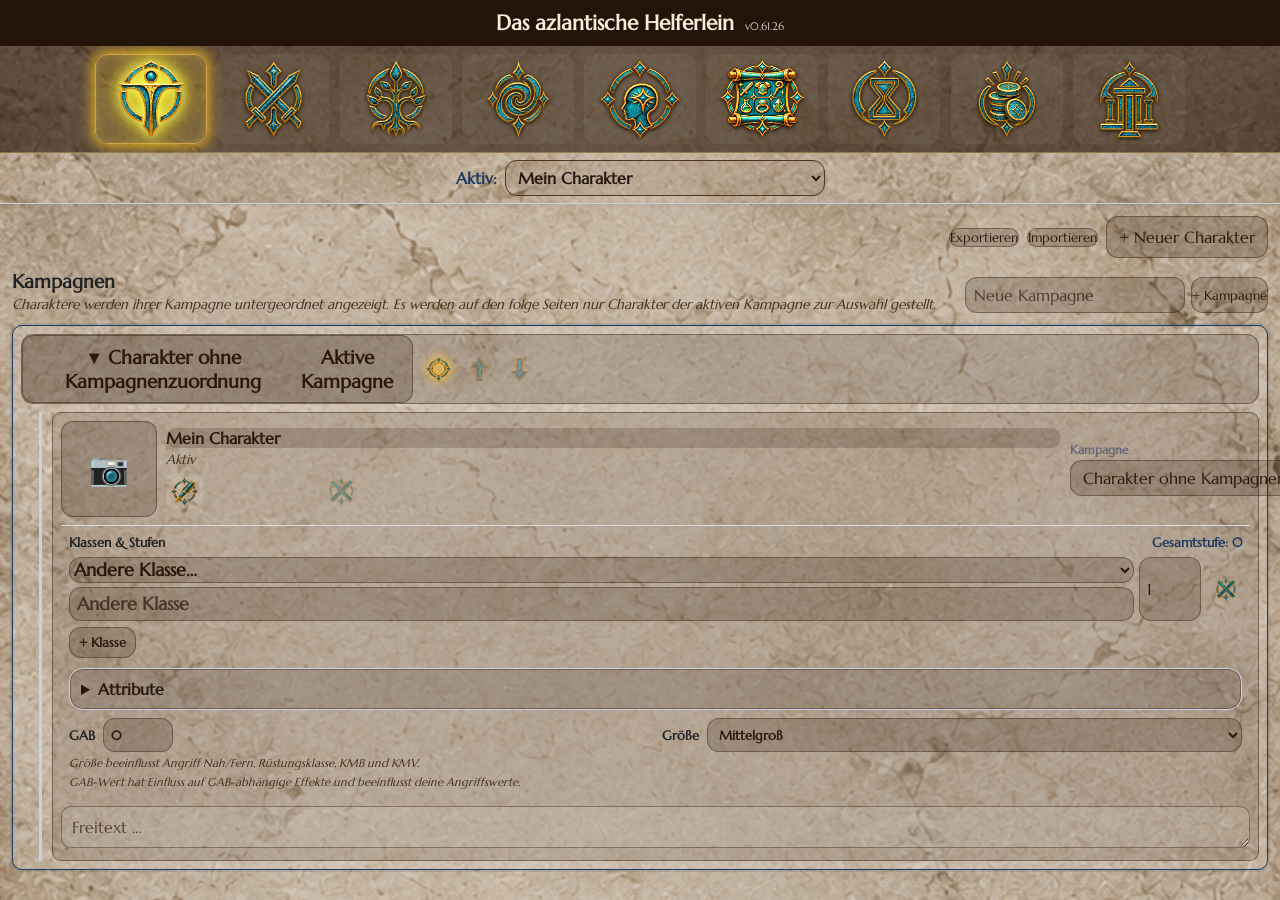
==== index.html @ 9af65c24 "Add files via upload" ====
<!DOCTYPE html>
<html lang="de">

<head>
    <meta charset="UTF-8">
    <meta name="viewport" content="width=device-width, initial-scale=1.0">

    <title>Das azlantische Helferlein</title>

    <link rel="manifest" href="manifest.json">
    <link rel="stylesheet" href="css/style.css?v=50.4">
    <link rel="stylesheet" href="css/charakterwerte.css?v=51.1">
    <link rel="stylesheet" href="css/commit21.css?v=21">
    <link rel="stylesheet" href="css/commit22.css?v=22">
    <link rel="stylesheet" href="css/commit24.css?v=24">
    <link rel="stylesheet" href="css/commit25.css?v=50.4">
    <link rel="stylesheet" href="css/commit26.css?v=48">
    <link rel="stylesheet" href="css/commit27.css?v=27">
    <link rel="stylesheet" href="css/commit28.css?v=28">
    <link rel="stylesheet" href="css/commit29.css?v=45.1">
    <link rel="stylesheet" href="css/commit30.css?v=30">
    <link rel="stylesheet" href="css/leben.css?v=53">
    <link rel="stylesheet" href="css/vermoegen.css?v=42">
    <link rel="stylesheet" href="css/zeit.css?v=54.6">
    <link rel="stylesheet" href="css/zauber.css?v=61.1">
    <link rel="stylesheet" href="css/ausruestung.css?v=61.26">
    
    <meta name="theme-color" content="#1e3a5f">
    <link rel="stylesheet" href="css/commit50.css?v=50.4">
    <link rel="stylesheet" href="css/rune-theme.css?v=57.1">
    <link rel="stylesheet" href="css/theme-0572.css?v=57.2">
    <link rel="stylesheet" href="css/theme-0573.css?v=57.3">
    <link rel="stylesheet" href="css/theme-0574.css?v=57.4">
    <link rel="stylesheet" href="css/theme-0575.css?v=57.5">
    <link rel="stylesheet" href="css/theme-0576.css?v=57.6">
    <link rel="stylesheet" href="css/theme-0577.css?v=57.7">
    <link rel="stylesheet" href="css/theme-0578.css?v=57.8">
    <link rel="stylesheet" href="css/theme-0579.css?v=57.9">
    <link rel="stylesheet" href="css/theme-0580.css?v=58.0">
    <link rel="stylesheet" href="css/theme-0581.css?v=58.1">
    <link rel="stylesheet" href="css/theme-0583.css?v=58.3">
    <link rel="stylesheet" href="css/theme-0584.css?v=58.4">
    <link rel="stylesheet" href="css/theme-0585.css?v=58.5">
    <link rel="stylesheet" href="css/theme-0586.css?v=58.6">
    <link rel="stylesheet" href="css/theme-0587.css?v=58.7">
    <link rel="stylesheet" href="css/theme-0588.css?v=58.8">
    <link rel="stylesheet" href="css/theme-0589.css?v=58.9">
    <link rel="stylesheet" href="css/theme-0590.css?v=59.0">
    <link rel="stylesheet" href="css/theme-0591.css?v=59.1">
    <link rel="stylesheet" href="css/theme-0592.css?v=59.2">
    <link rel="stylesheet" href="css/theme-0593.css?v=59.3">
    <link rel="stylesheet" href="css/theme-0594.css?v=59.4">
    <link rel="stylesheet" href="css/theme-0595.css?v=59.5">
    <link rel="stylesheet" href="css/theme-0596.css?v=59.6">
    <link rel="stylesheet" href="css/patch-0611.css?v=61.1">
    <link rel="stylesheet" href="css/patch-0612.css?v=61.5">
    <link rel="stylesheet" href="css/patch-0615.css?v=61.5">
<link rel="stylesheet" href="css/patch-0616.css?v=61.6">
<link rel="stylesheet" href="css/patch-0617.css?v=61.7">
<link rel="stylesheet" href="css/patch-0613.css?v=61.13">
<link rel="stylesheet" href="css/patch-06114.css?v=61.14">
<link rel="stylesheet" href="css/patch-0615.css?v=61.15">
<link rel="stylesheet" href="css/patch-0616.css?v=61.18">
<link rel="stylesheet" href="css/patch-0618.css?v=61.18">
<link rel="stylesheet" href="css/patch-06119.css?v=61.19">
</head>

<body>

<header>

    <h1>Das azlantische Helferlein <small class="app-version">v0.61.26</small></h1>

</header>

<nav>

    <button id="btnDashboard" type="button" hidden aria-hidden="true" tabindex="-1">Dashboard</button>

    <button id="btnCharaktere" type="button" class="rune-nav" aria-label="Charaktere" title="Charaktere"><img src="assets/runes/Charakter.png" alt="" aria-hidden="true"></button>
    <button id="btnCharakterwerte" type="button" class="rune-nav" aria-label="Kampf (Werte)" title="Kampf (Werte)"><img src="assets/runes/Kampf.png" alt="" aria-hidden="true"></button>
    <button id="btnLeben" type="button" class="rune-nav" aria-label="Leben" title="Leben"><img src="assets/runes/Leben.png" alt="" aria-hidden="true"></button>
    <button id="btnEffekte" type="button" class="rune-nav" aria-label="Effekte" title="Effekte"><img src="assets/runes/Effekte.png" alt="" aria-hidden="true"></button>
    <button id="btnZauber" type="button" class="rune-nav" aria-label="Zauber" title="Zauber"><img src="assets/runes/Zauber-B.png" alt="" aria-hidden="true"></button>
    <button id="btnAusruestung" type="button" class="rune-nav" aria-label="Ausrüstungslexikon" title="Ausrüstungslexikon"><img src="assets/runes/Ausruestungskompendium.png" alt="" aria-hidden="true"></button>
    <button id="btnZeit" type="button" class="rune-nav" aria-label="Zeit" title="Zeit"><img src="assets/runes/Zait.png" alt="" aria-hidden="true"></button>
    <button id="btnVermoegen" type="button" class="rune-nav" aria-label="Vermögen" title="Vermögen"><img src="assets/runes/Vermögen.png" alt="" aria-hidden="true"></button>
    <button id="btnAdmin" type="button" class="rune-nav" aria-label="Admin" title="Admin"><img src="assets/runes/Admin.png" alt="" aria-hidden="true"></button>


</nav>

<main>

    <!-- ========================= -->
    <!-- Dashboard                 -->
    <!-- ========================= -->

    <section id="dashboard" class="page">

        <h2>Aktuelle Werte</h2>
        

        <div class="werte">

            <div class="karte">
                <h3>Angriff Nah</h3>
                <span id="angriffNah">0</span>
            </div>

            <div class="karte">
                <h3>Angriff Fern</h3>
                <span id="angriffFern">0</span>
            </div>

            <div class="karte">
                <h3>Schaden Nah</h3>
                <span id="schadenNah">0</span>
            </div>

            <div class="karte">
                <h3>Schaden Fern</h3>
                <span id="schadenFern">0</span>
            </div>

            <div class="karte">
                <h3>Rüstungsklasse</h3>
                <span id="rk">0</span>
            </div>

            <div class="karte">
                <h3>RW-Reflex</h3>
                <span id="reflex">0</span>
            </div>

            <div class="karte">
                <h3>RW-Wille</h3>
                <span id="wille">0</span>
            </div>

            <div class="karte">
                <h3>RW-Zähigkeit</h3>
                <span id="zaehigkeit">0</span>
            </div>

            <div class="karte">
                <h3>RW-Furcht</h3>
                <span id="furcht">0</span>
            </div>

            <div class="karte">
                <h3>RW-Gift</h3>
                <span id="gift">0</span>
            </div>

            <div class="karte">
                <h3>RW-Bezauberung</h3>
                <span id="bezauberung">0</span>
            </div>

            <div class="karte">
                <h3>RW-Verzauberung</h3>
                <span id="verzauberung">0</span>
            </div>

            <div class="karte">
                <h3>KMB</h3>
                <span id="kmb">0</span>
            </div>

            <div class="karte">
                <h3>KMV</h3>
                <span id="kmv">0</span>
            </div>

        </div>

    </section>

    <!-- ========================= -->
    <!-- Effekte                   -->
    <!-- ========================= -->

    <section id="effekte" class="page">

        <h2>Effekte</h2>

        <details class="effekt-suche-filter-503" open>
            <summary>Suche & Filter</summary>
            <div class="effekt-neu-zeile-614"><button id="btnNeuerEffekt" type="button">+ Neuer Effekt</button></div>
            <div class="effekt-suche-zeile-503">
                <input type="text" id="suche" placeholder="Effekt suchen...">
                <button type="button" id="btnSucheLeeren502" class="effekt-suche-loeschen-502"
                    aria-label="Effektsuche leeren" title="Suche leeren">×</button>
            </div>
            <div class="effekt-filter" aria-label="Effektfilter">
                <fieldset class="filter-kategorien-feld">
                    <legend>Kategorien</legend>
                    <div id="filterKategorie" class="filter-kategorien-mehrfach" aria-label="Kategorien filtern"></div>
                </fieldset>
                <label class="filter-schalter">
                    <input type="checkbox" id="filterNurAktiv"> Nur aktive
                </label>
                <label class="filter-schalter">
                    <input type="checkbox" id="filterNurFavoriten"> Nur Favoriten
                </label>
            </div>
            <p id="filterErgebnis" class="filter-ergebnis" aria-live="polite"></p>
        </details>
        <div id="boniListe">

            <p>Noch keine Effekte geladen.</p>

        </div>

    </section>

    <!-- ========================= -->
    <!-- Charakterwerte            -->
    <!-- ========================= -->

    <section id="charakterwerte" class="page">
        <div class="seitenkopf">
            <div>
                <h2>Charakterwerte</h2>
                
            </div>
        </div>


        <div class="angriffe-bereich" aria-labelledby="angriffe-ueberschrift">
            <div class="angriffe-kopf">
                <div>
                    <h3 id="angriffe-ueberschrift">Angriffe</h3>
                </div>
                <button type="button" id="btnAngriffHinzufuegen">+ Angriff</button>
            </div>

            <div id="angriffeListe" class="angriffe-liste" aria-live="polite"></div>
            <p id="angriffeMeldung" class="angriffe-meldung" aria-live="polite"></p>
        </div>
    </section>

    <!-- ========================= -->
    <!-- Leben                     -->
    <!-- ========================= -->

    <section id="leben" class="page">
        <div class="seitenkopf">
            <div><h2>Leben</h2></div>
        </div>

        <div class="tp-bereich" aria-labelledby="tp-ueberschrift">
            <h3 id="tp-ueberschrift">Trefferpunkte</h3>

            <div class="tp-werte">
                <label class="tp-feld" for="maxTp">
                    <span>Max TP</span>
                    <input id="maxTp" type="number" min="0" max="9999" step="1" inputmode="numeric">
                </label>

                <div class="tp-feld tp-aktuell">
                    <span>Aktuelle TP</span>
                    <output id="aktuelleTp" aria-live="polite">0</output>
                </div>

                <div class="tp-feld tp-schaden">
                    <span>Schaden</span>
                    <output id="erlittenerSchaden" aria-live="polite">0</output>
                </div>

                <label class="tp-feld" for="temporaereTp">
                    <span>Temp TP</span>
                    <input id="temporaereTp" type="number" min="0" max="9999" step="1" inputmode="numeric">
                </label>
            </div>

            <div class="tp-aktionen tp-aktionen-kompakt">
                <div class="tp-aktion">
                    <label for="schadenEingabe">Schaden</label>
                    <div class="tp-aktionszeile">
                        <input id="schadenEingabe" type="number" min="1" max="9999" step="1" inputmode="numeric" placeholder="0">
                        <button type="button" id="btnSchadenAnwenden" aria-label="Schaden anwenden"><img src="assets/runes/Bestaetigung.png" alt="" aria-hidden="true" class="bestaetigung-rune-0585"></button>
                    </div>
                </div>

                <div class="tp-aktion">
                    <label for="heilungEingabe">Heilung</label>
                    <div class="tp-aktionszeile">
                        <input id="heilungEingabe" type="number" min="1" max="9999" step="1" inputmode="numeric" placeholder="0">
                        <button type="button" id="btnHeilungAnwenden" aria-label="Heilung anwenden"><img src="assets/runes/Bestaetigung.png" alt="" aria-hidden="true" class="bestaetigung-rune-0585"></button>
                    </div>
                </div>
            </div>

            <div class="energie-schaden-kompakt" aria-labelledby="energie-schaden-titel">
                <h4 id="energie-schaden-titel">Energieschaden</h4>
                <div id="energieSchadenEingaben" class="energie-schaden-grid"></div>
                <textarea id="energieSchadenNotiz" class="energie-schaden-notiz-53" rows="1"
                    placeholder="Notiz" aria-label="Energieschaden: Notiz"></textarea>
                <p id="energieSchadenMeldung" class="tp-meldung" aria-live="polite"></p>
            </div>

            <p id="tpMeldung" class="tp-meldung" aria-live="polite"></p>
        </div>

        <section class="energie-bereich" aria-labelledby="steinhaut-titel">
            <h3 id="steinhaut-titel">Steinhaut</h3>
            <p class="energie-hinweis">10 Punkte / ZS, maximal 150 Punkte · Schadensreduzierung maximal 10 Punkte je Treffer</p>
            <div class="energie-tabelle steinhaut-tabelle" id="steinhautListe"></div>
            <p id="steinhautMeldung" class="tp-meldung" aria-live="polite"></p>
        </section>

        <section class="energie-bereich" aria-labelledby="energie-widerstehen-titel">
            <h3 id="energie-widerstehen-titel">Energien widerstehen</h3>
            <p class="energie-hinweis">1.–6. ZS = 10 Punkte · 7.–10. ZS = 20 Punkte · ab 11. ZS = 30 Punkte</p>
            <div class="energie-tabelle energie-widerstehen-tabelle" id="energieWiderstehenListe"></div>
            <p id="energieWiderstehenMeldung" class="tp-meldung" aria-live="polite"></p>
        </section>

        <section class="energie-bereich" aria-labelledby="energie-schutz-titel">
            <h3 id="energie-schutz-titel">Schutz vor Energien</h3>
            <p class="energie-hinweis">12 Punkte / ZS, maximal 120 Punkte</p>
            <div class="energie-tabelle energie-schutz-tabelle" id="energieSchutzListe"></div>
            <p id="energieSchutzMeldung" class="tp-meldung" aria-live="polite"></p>
        </section>
    </section>


    <!-- ========================= -->
    <!-- Zeit                      -->
    <!-- ========================= -->
    <section id="zeit" class="page">
      <div class="seitenkopf"><div><h2>Zeit</h2></div></div>
      <section class="zeit-runde-54">
        <div class="zeit-runde-label-54">Aktuelle Runde</div>
        <output id="zeitRunde" class="zeit-runde-wert-54">0</output>
        <div class="zeit-runde-aktionen-54"><button type="button" id="btnZeitVorherigeRunde">− nochmal zurück</button><button type="button" id="btnZeitNaechsteRunde" class="zeit-naechste-runde-54">+ Nächste Runde</button><button type="button" id="btnZeitReset">Kampf beendet</button></div>
      </section>
      <section class="zeit-karte-54"><h3>Initiative</h3><div id="zeitInitiativeListe"></div><div class="zeit-neu-54"><select id="zeitTeilnehmerCharakter"><option value="">Freier Eintrag</option></select><input id="zeitTeilnehmerName" maxlength="80" placeholder="Gegner / NSC / Name"><input id="zeitTeilnehmerRang" type="number" min="0" max="40" placeholder="Initiative"><button type="button" id="btnZeitTeilnehmer">+ Teilnehmer</button></div></section>
      <section class="zeit-karte-54"><h3>Effekte</h3><div id="zeitEffektListe"></div></section>
      <section class="zeit-karte-54"><h3>Freie Effekte</h3><div id="zeitFreieEffekte"></div><div class="zeit-frei-neu-54"><input id="zeitFreierName" maxlength="100" placeholder="Effektname"><select id="zeitFreierZiel"><option value="">Freies Ziel</option></select><input id="zeitFreierZielText" maxlength="80" placeholder="Ziel / Notiz"><input id="zeitFreierDauer" type="number" min="1" max="9999" placeholder="Dauer (Runden)"><input id="zeitFreierStart" type="number" min="0" max="9999" placeholder="Startrunde"><button type="button" id="btnZeitFreierEffekt">+ Freier Effekt</button></div></section>
    </section>

    <!-- ========================= -->
    <!-- Zauber                    -->
    <!-- ========================= -->
    <section id="zauber" class="page">
      <div class="seitenkopf"><div><h2>Zauber</h2></div></div>
      <div id="zauberInhalt55"></div>
    </section>

    <section id="ausruestung" class="page">
      <div id="ausruestungInhalt"></div>
    </section>

    <!-- ========================= -->
    <!-- Vermögen                  -->
    <!-- ========================= -->

    <section id="vermoegen" class="page">
        <div class="seitenkopf"><div><h2>Vermögen</h2></div></div>
        <div class="vermoegen-bereich">
            <section class="vermoegen-karte vermoegen-gesamt">
                <label for="vermoegenGesamt">Gesamtvermögen (Goldmünzen)</label>
                <output id="vermoegenGesamt" aria-live="polite">0</output>
                <div id="vermoegenGesamtDetail" class="vermoegen-gesamt-detail">0 GM</div>
            </section>

            <section class="vermoegen-karte">
                <div class="vermoegen-muenzen">
                    <div class="vermoegen-muenze"><label for="vermoegenPlatin">Platinmünzen</label><div class="vermoegen-buchung"><button type="button" data-vermoegen-minus="platin" aria-label="Platinmünzen abziehen">−</button><input id="vermoegenPlatin" data-vermoegen-eingabe="platin" type="number" min="0" step="1" inputmode="numeric"><button type="button" data-vermoegen-plus="platin" aria-label="Platinmünzen hinzufügen">+</button></div></div>
                    <div class="vermoegen-muenze"><label for="vermoegenGold">Goldmünzen</label><div class="vermoegen-buchung"><button type="button" data-vermoegen-minus="gold" aria-label="Goldmünzen abziehen">−</button><input id="vermoegenGold" data-vermoegen-eingabe="gold" type="number" min="0" step="1" inputmode="numeric"><button type="button" data-vermoegen-plus="gold" aria-label="Goldmünzen hinzufügen">+</button></div></div>
                    <div class="vermoegen-muenze"><label for="vermoegenSilber">Silbermünzen</label><div class="vermoegen-buchung"><button type="button" data-vermoegen-minus="silber" aria-label="Silbermünzen abziehen">−</button><input id="vermoegenSilber" data-vermoegen-eingabe="silber" type="number" min="0" step="1" inputmode="numeric"><button type="button" data-vermoegen-plus="silber" aria-label="Silbermünzen hinzufügen">+</button></div></div>
                    <div class="vermoegen-muenze"><label for="vermoegenKupfer">Kupfermünzen</label><div class="vermoegen-buchung"><button type="button" data-vermoegen-minus="kupfer" aria-label="Kupfermünzen abziehen">−</button><input id="vermoegenKupfer" data-vermoegen-eingabe="kupfer" type="number" min="0" step="1" inputmode="numeric"><button type="button" data-vermoegen-plus="kupfer" aria-label="Kupfermünzen hinzufügen">+</button></div></div>
                </div>
                <p class="vermoegen-hinweis">10 Kupfermünzen = 1 Silbermünze · 10 Silbermünzen = 1 Goldmünze · 10 Goldmünzen = 1 Platinmünze</p>
            </section>

            <section class="vermoegen-karte">
                <div class="vermoegen-rechner-kopf"><h3>Vermögensrechner</h3><button type="button" id="btnVermoegenRechnerZeile">+ Betrag</button></div>
                <div id="vermoegenRechnerZeilen" class="vermoegen-rechner-zeilen"></div>
                <div class="vermoegen-rechner-fuss"><label for="vermoegenRechnerTeiler">Teilen durch</label><input id="vermoegenRechnerTeiler" type="number" min="1" max="999" step="1" value="1" inputmode="numeric"><output id="vermoegenRechnerErgebnis" class="vermoegen-rechner-ergebnis">0 GM</output></div>
                <div class="vermoegen-rechner-aktionen"><button type="button" id="btnVermoegenRechnerPlus">Ergebnis zum Vermögen hinzufügen</button><button type="button" id="btnVermoegenRechnerMinus">Ergebnis vom Vermögen abziehen</button></div>
            </section>

            <section class="vermoegen-karte">
                <label for="vermoegenNotiz"><strong>Notizen / andere Wertgegenstände</strong></label>
                <textarea id="vermoegenNotiz" rows="5" placeholder="Edelsteine, Schmuck, Kunstgegenstände, Schuldscheine …"></textarea>
            </section>
        </div>
    </section>

    <!-- ========================= -->
    <!-- Charaktere                -->
    <!-- ========================= -->

    <section id="charaktere" class="page active">

        <div class="seitenkopf">
            <div>
                <h2>Charaktere</h2>
                
            </div>
            <button type="button" id="btnNeuerCharakter">+ Neuer Charakter</button>
        </div>

        <section class="kampagnen-verwaltung" aria-labelledby="kampagnenTitel">
            <div class="kampagnen-verwaltung-kopf">
                <div>
                    <h3 id="kampagnenTitel">Kampagnen</h3>
                    <p class="kampagnen-hinweis-602">Charaktere werden ihrer Kampagne untergeordnet angezeigt. Es werden auf den folge Seiten nur Charakter der aktiven Kampagne zur Auswahl gestellt.</p>
                </div>
                <div class="kampagne-neu-zeile">
                    <input id="neueKampagneName" type="text" maxlength="60" placeholder="Neue Kampagne">
                    <button type="button" id="btnKampagneHinzufuegen">+ Kampagne</button>
                </div>
            </div>
            <div id="kampagnenBaum" class="kampagnen-baum" aria-live="polite"></div>
        </section>
</section>

    <!-- ========================= -->
    <!-- Admin                     -->
    <!-- ========================= -->

    <section id="admin" class="page">
        <div class="seitenkopf">
            <div>
                <h2>Admin-Modus</h2>
                <p id="adminStatus" class="admin-status">Gesperrt</p>
            </div>
            <button type="button" id="btnAdminSperren" hidden>Admin-Modus sperren</button>
        </div>

        <div id="adminGesperrt" class="admin-karte">
            <h3>Standard-Effektliste verwalten</h3>
            <p>Der Admin-Bereich ist durch ein festes vierstelliges Passwort geschützt.</p>
            <button type="button" id="btnAdminEntsperren">Admin-Modus öffnen</button>
        </div>

        <div id="adminWerkzeuge" class="admin-karte" hidden>
            <button type="button" id="btnZauberExport616">Zauberdatenbank als zauber.json exportieren</button>
            <h3>Standard-Effektliste</h3>
            <p>Öffne die Seite „Effekte“ und tippe bei einem Standardeffekt auf ✏️. Änderungen werden als lokaler Admin-Arbeitsstand gespeichert.</p>
            <dl class="admin-statistik">
                <div><dt>Standardeffekte</dt><dd id="adminStandardAnzahl">0</dd></div>
                <div><dt>Geänderte Effekte</dt><dd id="adminGeaendertAnzahl">0</dd></div>
            </dl>
        </div>
    </section>

</main>
<script>document.addEventListener("DOMContentLoaded",()=>{const b=document.getElementById("btnZauberExport616");if(b)b.addEventListener("click",()=>{if(typeof window.pfZauberDatenExport616==="function")window.pfZauberDatenExport616();else alert("Zauberdatenbank wird noch geladen.")})});</script>

<script src="js/app.js?v=61.22"></script>
<script src="js/charakterwerte.js?v=61.21"></script>
<script src="js/leben.js?v=53"></script>
<script src="js/vermoegen.js?v=42.1"></script>
<script src="js/filter.js"></script>
<script src="js/berechnung.js?v=61.12"></script>
<script src="js/makros.js"></script>
<script src="js/speicher.js"></script>
<script src="js/commit21.js?v=54.2"></script>
<script src="js/commit22.js?v=42"></script>
<script src="js/commit23.js?v=23"></script>
<script src="js/commit24.js?v=42.8"></script>
<script src="js/commit25.js?v=50.4"></script>
<script src="js/commit26.js?v=61.14"></script>
<script src="js/commit29.js?v=53"></script>
<script src="js/commit41.js?v=54.2"></script>    

<dialog id="effektDialog">
<h3>Neuen Effekt anlegen</h3>
<label>Name<br><input id="effektName"></label><br><br>
<label>Kategorie<br>
<select id="effektKategorie">
<option>Ausrüstung</option>
<option>Charakterwerte</option>
<option>Kampf</option>
<option>Klassenmerkmale</option>
<option>Sonstige</option>
<option>Talente</option>
<option>Volksmerkmale</option>
<option>Zauber</option>
<option>Zustände</option>
</select></label><br><br>
<div class="effekt-editor-optionen">
<label class="effekt-zuweisbar-editor-30">
<input type="checkbox" id="effektAngriffZuweisbar">
Angriff zuweisbar
</label>
<label class="nutzerbonus-aktiv">
<input type="checkbox" id="effektNutzerBonusAktiv">
Boni nach Nutzereingabe
</label>
</div><br>

<section id="stufenEditor" class="stufen-editor">
<h4>Stufenabhängigkeit / GAB</h4>
<label class="stufen-aktiv">
<input type="checkbox" id="effektStufenabhaengig">
Stufenabhängigen Wert verwenden
</label>
<div class="stufen-editor-felder">
<label>Bezug
<select id="effektStufenbezug">
<option value="charakter">Charakterstufe</option>
<option value="klasse">Klassenstufe</option>
<option value="zauberstufe">Zauberstufe im Effekt</option>
<option value="manuell">Manuelle Stufe im Effekt</option>
<option value="gab">GAB</option>
</select>
</label>
<label>Klasse
<select id="effektStufenklasse"></select>
<input id="effektStufenklasseAndere" type="text" placeholder="Andere Klasse" hidden>
</label>
</div>
<div class="stufenbereiche-kopf"><span>Von</span><span>Bis</span><span>Wert</span><span></span></div>
<div id="stufenBereiche"></div>
<button type="button" id="btnStufenbereichHinzufuegen">+ Stufenbereich</button>
<p class="stufen-admin-hinweis">Für GAB-abhängige Talente: Bezug „GAB“ wählen, GAB-Bereiche definieren und bei jeder Bonuszeile „Stufenwert“ plus Faktor setzen (z. B. −1 Angriff, +1 RK, +2 Schaden).</p>
</section>

<div id="bonusEditor">
<h4>Boni</h4>
<p class="bonus-editor-hinweis-425"><strong>Wertquelle:</strong> „Fest“ verwendet den eingetragenen Wert. „Stufenwert“ verwendet den Wert aus der Stufen-/GAB-Logik; der Faktor kann ihn vervielfachen oder umkehren.</p>
<div id="bonusContainer"></div>
<button type="button" id="btnBonusHinzufuegen">+ Bonus hinzufügen</button>
</div><br>
<label>Beschreibung<br><textarea id="effektBeschreibung"></textarea></label><br><br>
<label>Quelle<br><input id="effektQuelle"></label><br><br>
<button id="btnSpeichernEffekt">Speichern</button>
<button id="btnSchliessenDialog">Abbrechen</button>
</dialog>

<dialog id="adminPinDialog" class="admin-pin-dialog">
    <form id="adminPinForm">
        <h3 id="adminPinTitel">Admin-Modus öffnen</h3>
        <p id="adminPinHinweis">Bitte vierstellige PIN eingeben.</p>
        <label for="adminPin">PIN</label>
        <input id="adminPin" type="password" inputmode="numeric" pattern="[0-9]{4}" maxlength="4" autocomplete="one-time-code" required>
        <label id="adminPinBestaetigenLabel" for="adminPinBestaetigen" hidden>PIN wiederholen</label>
        <input id="adminPinBestaetigen" type="password" inputmode="numeric" pattern="[0-9]{4}" maxlength="4" autocomplete="new-password" hidden>
        <p id="adminPinFehler" class="admin-fehler" aria-live="polite"></p>
        <div class="dialog-aktionen">
            <button type="submit" id="btnAdminPinSpeichern">Bestätigen</button>
            <button type="button" id="btnAdminPinAbbrechen">Abbrechen</button>
        </div>
    </form>
</dialog>

<script src="js/commit50.js?v=50.4"></script>
<script src="js/zeit.js?v=61.10"></script>
<script src="js/zauber.js?v=61.21"></script>
<script src="js/rune-actions.js?v=57.1"></script>
<script src="js/ausruestung.js?v=61.26"></script>
</body>

</html>
---- css/style.css ----
/* ==========================
   Das azlantische Helferlein der Boni
   Style v0.5.0
========================== */

* {
    margin: 0;
    padding: 0;
    box-sizing: border-box;
}

body {
    font-family: Arial, Helvetica, sans-serif;
    background: #f4f6f8;
    color: #222;
}

/* ==========================
   Header
========================== */

header {
    background: #1e3a5f;
    color: white;
    padding: 10px 16px;
    text-align: center;
}

header h1 {
    font-size: 1.3rem;
    font-weight: 600;
}

/* ==========================
   Navigation
========================== */

nav {
    display: flex;
    gap: 6px;
    padding: 8px;
    background: white;
    border-bottom: 1px solid #ddd;
}

nav button {
    flex: 1;
    padding: 10px;
    border: none;
    border-radius: 8px;
    background: #e6eaf0;
    cursor: pointer;
    font-size: .95rem;
}

nav button:hover {
    background: #d3dce8;
}

/* ==========================
   Inhalt
========================== */

main {
    padding: 12px;
}

section h2 {
    margin-bottom: 12px;
}

/* ==========================
   Dashboard
========================== */

.werte {
    display: grid;
    grid-template-columns: repeat(auto-fit, minmax(130px,1fr));
    gap: 10px;
}

.karte {
    background: white;
    border-radius: 10px;
    padding: 12px;
    text-align: center;
    box-shadow: 0 2px 6px rgba(0,0,0,.08);
}

.karte h3 {
    font-size: .9rem;
    margin-bottom: 8px;
}

.karte span {
    font-size: 1.4rem;
    font-weight: bold;
    color: #1e3a5f;
}

/* ==========================
   Suche
========================== */

#suche {
    width: 100%;
    padding: 10px;
    margin-bottom: 12px;
    border: 1px solid #bbb;
    border-radius: 8px;
    font-size: 1rem;
}

/* ==========================
   Effektliste
========================== */

#boniListe {
    display: flex;
    flex-direction: column;
    gap: 8px;
}

.effekt {
    display: flex;
    align-items: center;
    gap: 10px;
    background: white;
    padding: 10px;
    border-radius: 8px;
    box-shadow: 0 1px 4px rgba(0,0,0,.08);
}

.effekt input[type="checkbox"] {
    transform: scale(1.2);
}

.effekt-info {
    flex: 1;
    min-width: 0;
}

.effekt-name {
    font-weight: bold;
}

.effekt-kategorie {
    font-size: .85rem;
    color: #666;
}

.effekt-aktionen {
    display: flex;
    gap: 4px;
}

.icon-button {
    border: 0;
    border-radius: 8px;
    background: #e6eaf0;
    min-width: 40px;
    min-height: 40px;
    padding: 8px;
    cursor: pointer;
}

.icon-button:hover {
    background: #d3dce8;
}

/* ==========================
   Effekteditor
========================== */

#effektDialog {
    width: min(94vw, 720px);
    max-height: 92vh;
    margin: auto;
    padding: 18px;
    border: 0;
    border-radius: 12px;
    overflow: auto;
}

#effektDialog::backdrop {
    background: rgba(0,0,0,.45);
}

#effektDialog input,
#effektDialog textarea,
#effektDialog select {
    width: 100%;
    padding: 10px;
    border: 1px solid #bbb;
    border-radius: 8px;
    font: inherit;
}

#effektDialog textarea {
    min-height: 90px;
    resize: vertical;
}

#bonusEditor {
    margin: 12px 0;
}

#bonusContainer {
    display: flex;
    flex-direction: column;
    gap: 8px;
    margin: 8px 0;
}

.bonus-zeile {
    display: grid;
    grid-template-columns: minmax(0, 2fr) minmax(0, 1.5fr) minmax(76px, .7fr) 40px;
    gap: 6px;
    align-items: center;
}

.bonus-entfernen {
    min-width: 40px;
    width: 40px;
}

.bonus-leer {
    padding: 10px;
    color: #666;
    background: #f4f6f8;
    border-radius: 8px;
}

/* ==========================
   Smartphone
========================== */

@media (max-width:600px){

    header h1{
        font-size:1.05rem;
    }

    nav button{
        font-size:.85rem;
        padding:8px;
    }

    .karte span{
        font-size:1.2rem;
    }

    .bonus-zeile {
        grid-template-columns: 1fr 1fr 76px 40px;
    }
}

/* Seiten */

.page {
    display: none;
}

.page.active {
    display: block;
}

/* Navigation */

nav button.active {
    background: #1e3a5f;
    color: white;
}


/* ==========================
   Charakterverwaltung
========================== */

.seitenkopf {
    display: flex;
    justify-content: space-between;
    align-items: flex-start;
    gap: 12px;
    margin-bottom: 12px;
}

.seitenkopf h2 {
    margin-bottom: 4px;
}

.seitenkopf p,
.aktiver-charakter-hinweis {
    color: #5c6673;
}

.aktiver-charakter-hinweis {
    margin: -4px 0 12px;
}

#btnNeuerCharakter {
    border: 0;
    border-radius: 8px;
    padding: 10px 12px;
    background: #1e3a5f;
    color: white;
    font: inherit;
    cursor: pointer;
    white-space: nowrap;
}

#charakterListe {
    display: flex;
    flex-direction: column;
    gap: 8px;
}

.charakter-eintrag {
    display: flex;
    align-items: center;
    gap: 8px;
    padding: 8px;
    background: white;
    border: 2px solid transparent;
    border-radius: 10px;
    box-shadow: 0 1px 4px rgba(0,0,0,.08);
}

.charakter-eintrag.aktiv {
    border-color: #1e3a5f;
}

.charakter-auswahl {
    flex: 1;
    min-width: 0;
    display: flex;
    flex-direction: column;
    align-items: flex-start;
    gap: 2px;
    padding: 8px;
    border: 0;
    background: transparent;
    text-align: left;
    font: inherit;
    cursor: pointer;
}

.charakter-auswahl strong {
    max-width: 100%;
    overflow: hidden;
    text-overflow: ellipsis;
}

.charakter-auswahl span {
    color: #667;
    font-size: .85rem;
}

.charakter-aktionen {
    display: flex;
    gap: 4px;
}

.icon-button:disabled {
    opacity: .45;
    cursor: not-allowed;
}

@media (max-width:600px) {
    .seitenkopf {
        align-items: stretch;
        flex-direction: column;
    }

    #btnNeuerCharakter {
        width: 100%;
    }
}


/* Effektstatus zwischen Charakteren kopieren */
.charakter-aktionen .icon-button[title] {
    position: relative;
}

@media (max-width:600px) {
    .charakter-eintrag {
        align-items: stretch;
    }

    .charakter-aktionen {
        align-items: center;
    }
}


/* ==========================
   Effektfilter
========================== */

.effekt-filter {
    display: grid;
    grid-template-columns: minmax(170px, 1fr) auto auto;
    gap: 8px;
    align-items: end;
    margin-bottom: 8px;
    padding: 10px;
    background: white;
    border-radius: 10px;
    box-shadow: 0 1px 4px rgba(0,0,0,.08);
}

.effekt-filter label {
    display: flex;
    flex-direction: column;
    gap: 5px;
    font-size: .9rem;
    font-weight: 600;
}

.effekt-filter select,

.filter-schalter {
    min-height: 44px;
    flex-direction: row !important;
    align-items: center;
    padding: 0 8px;
    border: 1px solid #bbb;
    border-radius: 8px;
    white-space: nowrap;
}

.filter-schalter input {
    width: 20px;
    height: 20px;
}


.filter-ergebnis {
    margin: 4px 0 10px;
    color: #667;
    font-size: .9rem;
}

.filter-leer {
    padding: 14px;
    background: white;
    border-radius: 8px;
    color: #667;
    text-align: center;
}

@media (max-width:600px) {
    .effekt-filter {
        grid-template-columns: 1fr;
        align-items: stretch;
    }

    .filter-schalter {
        justify-content: flex-start;
    }
}


/* ==========================
   Admin-Modus
========================== */
.admin-karte {
    padding: 16px;
    background: white;
    border-radius: 10px;
    box-shadow: 0 1px 4px rgba(0,0,0,.08);
}

.admin-status {
    margin: 4px 0 0;
    color: #8b1e1e;
    font-weight: 700;
}

.admin-status.aktiv {
    color: #176b35;
}

.admin-pin-dialog form {
    display: grid;
    gap: 10px;
    min-width: min(320px, 80vw);
}

.admin-pin-dialog input {
    width: 100%;
    min-height: 48px;
    box-sizing: border-box;
    font-size: 1.35rem;
    letter-spacing: .45em;
    text-align: center;
}

.admin-fehler {
    min-height: 1.3em;
    margin: 0;
    color: #a21f1f;
}

.dialog-aktionen {
    display: flex;
    gap: 8px;
    flex-wrap: wrap;
}

@media (max-width:600px) {
    .dialog-aktionen button,
    #btnAdminSperren,
    #btnAdminEntsperren {
        width: 100%;
    }
}


/* Commit 16: Admin-Arbeitsstand für Standardeffekte */
.admin-statistik{display:grid;gap:.75rem;margin:1rem 0 0}
.admin-statistik div{display:flex;justify-content:space-between;align-items:center;padding:.75rem;border:1px solid #cbd5e1;border-radius:.6rem}
.admin-statistik dt{font-weight:600}
.admin-statistik dd{margin:0;font-size:1.2rem;font-weight:700}

/* Commit 20.1: Navigation beim Scrollen sichtbar halten */
nav {
    position: sticky;
    top: 0;
    z-index: 1000;
}


/* Commit 39: stufenabhängige Effekte */
.stufen-editor{margin:12px 0;padding:10px;border:1px solid #d7dce2;border-radius:9px;background:#f8fafc}
.stufen-editor h4{margin:0 0 8px}
.stufen-editor.inaktiv .stufen-editor-felder,.stufen-editor.inaktiv .stufenbereiche-kopf,.stufen-editor.inaktiv #stufenBereiche,.stufen-editor.inaktiv #btnStufenbereichHinzufuegen{display:none}
.stufen-aktiv{display:flex;align-items:center;gap:6px;font-weight:600}
.stufen-editor-felder{display:grid;grid-template-columns:1fr 1fr;gap:8px;margin:8px 0}
.stufen-editor-felder label{display:grid;gap:4px}.stufen-editor .versteckt{display:none}
.stufenbereiche-kopf,.stufenbereich-zeile{display:grid;grid-template-columns:70px 70px 70px 40px;gap:6px;align-items:center}
.stufenbereiche-kopf{margin-top:6px;font-size:.78rem;font-weight:700;color:#667}
.stufenbereich-zeile{margin-top:5px}.stufenbereich-zeile input{width:100%;min-height:34px}
.bonus-zeile{grid-template-columns:minmax(0,2fr) minmax(0,1.5fr) minmax(92px,.9fr) minmax(76px,.7fr) 40px}
.effekt-stufenbox{display:flex;align-items:center;gap:6px;flex-wrap:wrap;margin-top:4px;font-size:.78rem;color:#5c6673}
.effekt-stufenbox input{width:64px;min-height:30px;padding:3px 5px}.effekt-stufenwert-aktuell{color:#1e3a5f}
@media(max-width:600px){.stufen-editor-felder{grid-template-columns:1fr}.bonus-zeile{grid-template-columns:1fr 1fr}}

/* Commit 39.1 */
.charakter-klasse-name-wrap{display:grid;gap:4px}
.charakter-klasse-name-wrap select,.charakter-klasse-name-wrap input{width:100%;min-width:0}
#effektStufenklasseAndere[hidden]{display:none}

#effektStufenklasse{width:100%;min-height:36px} #effektStufenklasseAndere[hidden]{display:none} #btnStufenbereichHinzufuegen:disabled{opacity:.45}

.effekt-stufenbox{display:flex;gap:6px;align-items:center;flex-wrap:wrap;margin-top:4px;font-size:.8rem}.effekt-stufenbox input{width:64px}.effekt-stufenwert-aktuell{font-weight:700}

/* Commit 39.8: größere Effekt-Aktivierung */
#boniListe .effekt-aktiv input[type="checkbox"]{
  width:1.35rem;
  height:1.35rem;
  min-width:1.35rem;
  cursor:pointer;
}

/* Commit 39.8: Mehrfach-Kategoriefilter und Sonderoptionen */
.filter-kategorien-feld{
  border:1px solid #c8d2df;
  border-radius:8px;
  padding:7px 9px;
  min-width:0;
}
.filter-kategorien-feld legend{
  padding:0 4px;
  font-size:.82rem;
  font-weight:700;
}
.filter-kategorien-mehrfach{
  display:flex;
  flex-wrap:wrap;
  gap:5px 10px;
}
.filter-kategorie-option{
  display:inline-flex;
  align-items:center;
  gap:4px;
  font-size:.82rem;
  white-space:nowrap;
}
.filter-kategorie-option input{
  width:1rem;
  height:1rem;
}
.filter-kategorie-alle{
  font-weight:700;
}
.effekt-sonderoptionen{
  display:grid;
  gap:5px;
  margin-top:5px;
  font-size:.8rem;
}
.effekt-sonderoptionen label{
  display:flex;
  align-items:center;
  gap:6px;
  flex-wrap:wrap;
}
.effekt-sonderoptionen select{
  min-height:31px;
  max-width:100%;
}
@media(max-width:600px){
  .filter-kategorien-mehrfach{gap:4px 8px}
  .filter-kategorie-option{font-size:.75rem}
}

/* Commit 39.9: kompakter, handyfreundlicher Kategorienfilter */
.effekt-filter{display:grid;grid-template-columns:minmax(0,1fr) auto auto;align-items:center;gap:6px}
.filter-kategorien-feld{min-width:0;margin:0;padding:4px 6px 5px}
.filter-kategorien-feld legend{font-size:.72rem;line-height:1}
.filter-kategorien-mehrfach{display:grid;grid-auto-flow:column;grid-auto-columns:max-content;grid-template-rows:1fr;gap:3px 8px;overflow-x:auto;overflow-y:hidden;padding:1px 0 3px;scrollbar-width:thin}
.filter-kategorie-option{font-size:.74rem;line-height:1.1;gap:3px}
.filter-kategorie-option input{width:.92rem;height:.92rem;margin:0}
.effekt-filter .filter-schalter{font-size:.74rem;white-space:nowrap}
@media(max-width:600px){
 .effekt-filter{grid-template-columns:1fr auto auto;gap:4px}
 .filter-kategorien-mehrfach{grid-template-rows:repeat(2,auto);max-height:42px;gap:3px 7px}
 .filter-kategorie-option,.effekt-filter .filter-schalter{font-size:.68rem}
}
@media(max-width:390px){
 .effekt-filter{grid-template-columns:1fr}
 .effekt-filter .filter-schalter{display:inline-flex;margin-right:8px}
}

/* Commit 39.9: allgemeiner Stufenfaktor im Admin-Effekteditor */
.bonus-zeile{grid-template-columns:minmax(0,1.7fr) minmax(0,1.2fr) minmax(86px,.8fr) 64px minmax(72px,.65fr) 38px}
.bonus-stufenfaktor{min-width:0;width:100%;min-height:34px;padding:5px 6px;box-sizing:border-box}
.stufen-admin-hinweis{margin:7px 0 0;color:#667;font-size:.72rem;line-height:1.3}
@media(max-width:650px){.bonus-zeile{grid-template-columns:1fr 1fr}}

/* Commit 39.10: Kategorienfilter eigene Zeile oberhalb Favoriten/Aktive */
.effekt-filter{
  display:grid;
  grid-template-columns:auto auto 1fr;
  align-items:center;
  gap:5px 8px;
}
.effekt-filter .filter-kategorien-feld{
  grid-column:1 / -1;
  grid-row:1;
  width:100%;
  box-sizing:border-box;
}
.effekt-filter .filter-kategorien-mehrfach{
  grid-template-rows:1fr;
  max-height:none;
}
.effekt-filter .filter-schalter{
  grid-row:2;
}
@media(max-width:600px){
  .effekt-filter{
    grid-template-columns:auto auto 1fr;
  }
  .effekt-filter .filter-kategorien-feld{
    grid-column:1 / -1;
    grid-row:1;
  }
  .effekt-filter .filter-kategorien-mehrfach{
    grid-template-rows:1fr;
    max-height:none;
  }
  .effekt-filter .filter-schalter{
    grid-row:2;
  }
}
@media(max-width:390px){
  .effekt-filter{
    grid-template-columns:auto auto 1fr;
  }
}

/* Commit 40: Boni nach Nutzereingabe */
.nutzerbonus-editor{margin:10px 0;padding:10px;border:1px solid #cbd5e1;border-radius:8px}
.nutzerbonus-editor h4{margin:0 0 8px}
.nutzerbonus-aktiv{display:flex;align-items:center;gap:7px;font-weight:700}
.nutzerbonus-felder{display:grid;grid-template-columns:repeat(3,minmax(0,1fr));gap:7px;margin-top:8px}
.nutzerbonus-felder label{display:grid;gap:4px;font-size:.8rem}
.nutzerbonus-felder input{width:100%;min-width:0}
.nutzerbonus-hinweis{margin:7px 0 0;color:#667;font-size:.72rem;line-height:1.3}
.effekt-nutzerbonus{margin-top:5px;font-size:.82rem}
.effekt-nutzerbonus label{display:inline-flex;align-items:center;gap:6px}
.effekt-nutzerbonus select{min-height:31px;min-width:66px}

/* Commit 40.1 */
.effekt-editor-optionen{display:grid;grid-template-columns:repeat(2,minmax(0,1fr));gap:8px 14px;align-items:center}
.effekt-editor-optionen label{display:flex;align-items:center;gap:7px;margin:0}
@media(max-width:520px){.effekt-editor-optionen{grid-template-columns:1fr 1fr;gap:6px 8px}.effekt-editor-optionen label{font-size:.78rem}}


/* Commit 41: Mehrfachzuweisung von Effekten auf Angriffe */
.effekt-angriffsziele-41{display:flex;align-items:center;gap:.45rem;flex-wrap:wrap}
.effekt-angriffsziele-auswahl-41{display:flex;gap:.25rem;flex-wrap:wrap}
.effekt-angriffsziel-option-41{
  display:inline-flex;align-items:center;gap:.18rem;padding:.18rem .34rem;
  border:1px solid #aeb8c4;border-radius:6px;background:#fff;
  font-size:.78rem;font-weight:600
}
.effekt-angriffsziel-option-41 input{width:1rem;height:1rem;margin:0}
@media(max-width:520px){
  .effekt-angriffsziele-41{align-items:flex-start}
  .effekt-angriffsziel-option-41{padding:.14rem .28rem;font-size:.72rem}
}


/* Commit 42.5: Wertquelle im Bonus-Editor klar sichtbar */
.bonus-zeile-kopf-425{
  margin-bottom:4px;
  padding:0 2px;
  background:transparent;
  border:0;
  color:#5b6674;
  font-size:.7rem;
  font-weight:700;
}
.bonus-zeile-kopf-425 span{
  min-width:0;
}
.bonus-editor-hinweis-425{
  margin:0 0 8px;
  padding:7px 9px;
  border-radius:7px;
  background:#eef3f8;
  color:#4d5d70;
  font-size:.76rem;
  line-height:1.35;
}
.bonus-wertquelle{
  font-weight:700;
}
@media(max-width:650px){
  .bonus-zeile-kopf-425{display:none}
  .bonus-zeile:not(.bonus-zeile-kopf-425){
    position:relative;
    padding-top:4px;
  }
  .bonus-zeile:not(.bonus-zeile-kopf-425) .bonus-wertquelle{
    border-color:#6f8fb2;
    background:#f4f8fc;
  }
}

/* Commit 43 – Waffenfinesse pro Angriff */
.angriff-waffenfinesse-43{grid-column:1/-1;display:flex!important;flex-direction:row!important;align-items:center;gap:8px;min-height:34px;padding:6px 8px;border-radius:7px;background:#eef3f8}
.angriff-waffenfinesse-43 input[type="checkbox"]{width:20px;height:20px;margin:0;flex:0 0 auto}
.angriff-waffenfinesse-43 span{font-weight:700}

/* Commit 43.1 – Flinke Manöver */
.flinke-manoever-431{display:flex!important;flex-direction:row!important;align-items:center;gap:8px;margin:4px 0 7px;padding:6px 8px;border-radius:7px;background:#eef3f8}
.flinke-manoever-431 input[type="checkbox"]{width:20px;height:20px;margin:0;flex:0 0 auto}
.flinke-manoever-431 span{font-weight:700}


/* Commit 47.1 – körperlose Berührung im effektiven Bonus-Editor */
.bonus-koerperlos-47{
  grid-column:1 / -1;
  display:flex !important;
  flex-direction:row !important;
  align-items:center;
  gap:7px;
  width:auto !important;
  padding:5px 7px;
  margin-top:2px;
  border-radius:7px;
  background:#eef3f8;
  font-size:.78rem;
  font-weight:700;
}
.bonus-koerperlos-47 input[type="checkbox"]{
  width:19px;
  height:19px;
  margin:0;
  flex:0 0 auto;
}


/* Commit 47.2 – körperlose Berührung Checkbox linksbündig */
.bonus-koerperlos-47{
  justify-content:flex-start !important;
  align-self:start;
  justify-self:start;
  text-align:left;
  padding-left:2px !important;
  background:transparent !important;
}
.bonus-koerperlos-47 input[type="checkbox"]{
  margin-left:0 !important;
}


/* Commit 48 – stapelbare Bonusarten im Effekteditor leicht hervorheben */
.bonusart-auswahl-stapelbar-48{
  background:#edf5ff !important;
  border-color:#91aac7 !important;
}
.bonusart-stapelbar-48{
  background:#edf5ff;
  font-weight:700;
}


/* Commit 50.2 – schnelles Löschen der Effektsuche */
.effekt-suche-502{
  position:relative;
  width:100%;
  margin-bottom:12px;
}
.effekt-suche-502 #suche{
  margin-bottom:0;
  padding-left:36px;
}
.effekt-suche-loeschen-502{
  position:absolute;
  z-index:2;
  left:7px;
  top:50%;
  transform:translateY(-50%);
  display:grid;
  place-items:center;
  width:24px;
  height:24px;
  padding:0;
  border:0;
  border-radius:50%;
  background:#dfe5ec;
  color:#41556b;
  font:700 18px/1 Arial,Helvetica,sans-serif;
  cursor:pointer;
  opacity:.28;
}
.effekt-suche-loeschen-502.sichtbar{
  opacity:1;
}
.effekt-suche-loeschen-502:hover,
.effekt-suche-loeschen-502:focus-visible{
  background:#cbd6e2;
  color:#173b63;
}


/* Commit 50.3 – vereinheitlichte Kopfzeilen */
header, nav{
  position:static !important;
  top:auto !important;
}

/* Nur die globale "Aktiver Charakter"-Zeile bleibt sticky. */
.aktiver-charakter-hinweis,
#aktiverCharakterLeiste,
.aktiver-charakter-leiste,
.charakter-global-leiste,
.global-charakter-leiste{
  position:sticky;
  top:0;
  z-index:980;
  background:#f4f6f8;
}

/* Effekt: Suche & Filter einklappbar */
.effekt-suche-filter-503{
  margin:8px 0 10px;
  border:1px solid #c7d1dc;
  border-radius:9px;
  background:#f7f9fb;
  overflow:hidden;
}
.effekt-suche-filter-503 > summary{
  padding:7px 10px;
  cursor:pointer;
  color:#1e3a5f;
  font-weight:750;
  user-select:none;
}
.effekt-suche-filter-503[open] > summary{
  border-bottom:1px solid #d8e0e8;
}
.effekt-suche-zeile-503{
  display:grid;
  grid-template-columns:minmax(0,1fr) 38px;
  gap:6px;
  align-items:center;
  padding:8px 8px 0;
}
.effekt-suche-zeile-503 #suche{
  width:100%;
  margin:0 !important;
  padding:9px 10px !important;
}
.effekt-suche-loeschen-502{
  position:static !important;
  transform:none !important;
  width:36px !important;
  height:36px !important;
  opacity:1 !important;
  border-radius:8px !important;
  background:#1e3a5f !important;
  color:#fff !important;
  font-size:20px !important;
  font-weight:800 !important;
}
.effekt-suche-loeschen-502:hover,
.effekt-suche-loeschen-502:focus-visible{
  background:#294f7a !important;
  color:#fff !important;
}
.effekt-suche-filter-503 .effekt-filter{
  margin-top:8px;
  padding:0 8px;
}
.effekt-suche-filter-503 .filter-ergebnis{
  margin:6px 8px 8px;
}


/* Commit 50.4 – EINHEITLICHE Kopfzeile auf allen Seiten
   Der App-Titel scrollt weg. Menü + Aktiver Charakter bleiben zusammen stehen. */
header{
  position:static !important;
  top:auto !important;
}

nav{
  position:sticky !important;
  top:0 !important;
  z-index:1000 !important;
  background:#fff;
}

.globale-charakterleiste{
  position:sticky !important;
  top:var(--pf-nav-hoehe, 48px) !important;
  z-index:990 !important;
  margin:0 !important;
}

/* Effektseite: DER GESAMTE Block Suche & Filter ist die dritte Kopfzeile. */
#effekte .effekt-suche-filter-503{
  position:sticky;
  top:var(--pf-kopf-sticky-hoehe, 99px);
  z-index:980;
  margin:0 0 10px !important;
  background:#f7f9fb;
  box-shadow:0 2px 5px rgba(30,58,95,.10);
}

/* Suchfeld und X bilden eine gemeinsame, klar erkennbare Zeile. */
#effekte .effekt-suche-zeile-503{
  display:grid !important;
  grid-template-columns:minmax(0,1fr) 38px !important;
  gap:6px !important;
  align-items:center !important;
  padding:8px !important;
}
#effekte .effekt-suche-zeile-503 #suche{
  display:block !important;
  width:100% !important;
  min-width:0 !important;
  margin:0 !important;
  padding:9px 10px !important;
}
#effekte .effekt-suche-zeile-503 .effekt-suche-loeschen-502{
  display:grid !important;
  place-items:center !important;
  position:static !important;
  inset:auto !important;
  transform:none !important;
  width:36px !important;
  min-width:36px !important;
  height:36px !important;
  margin:0 !important;
  padding:0 !important;
  opacity:1 !important;
  visibility:visible !important;
  border:0 !important;
  border-radius:8px !important;
  background:#1e3a5f !important;
  color:#fff !important;
  font:800 20px/1 Arial,Helvetica,sans-serif !important;
}

/* Der alte Commit-25-Werkzeugblock darf Suche/Filter nicht mehr darstellen. */
#effektWerkzeugleiste25{
  display:none !important;
}
---- css/charakterwerte.css ----
/* Commit 19: Charakterwerte und Trefferpunkte */

.tp-bereich {
    max-width: 720px;
    padding: 16px;
    background: white;
    border-radius: 10px;
    box-shadow: 0 1px 4px rgba(0,0,0,.08);
}

.tp-bereich h3 {
    margin-bottom: 14px;
}

.tp-werte {
    display: grid;
    grid-template-columns: repeat(4, minmax(0, 1fr));
    gap: 10px;
    margin-bottom: 18px;
}

.tp-feld {
    display: flex;
    flex-direction: column;
    gap: 6px;
    font-weight: 600;
}

.tp-feld input,
.tp-aktionszeile input {
    width: 100%;
    min-height: 46px;
    padding: 9px 10px;
    border: 1px solid #bbb;
    border-radius: 8px;
    font: inherit;
}

.tp-aktuell output,
.tp-schaden output {
    display: flex;
    align-items: center;
    justify-content: center;
    min-height: 46px;
    padding: 9px 10px;
    border-radius: 8px;
    background: #e6eaf0;
    font-size: 1.35rem;
    font-weight: 700;
}

.tp-aktuell output.tp-gruen {
    background: #d9f2e2;
    color: #176b35;
}

.tp-aktuell output.tp-gelb {
    background: #fff2bf;
    color: #725b00;
}

.tp-aktuell output.tp-orange {
    background: #ffe0bf;
    color: #914800;
}

.tp-aktuell output.tp-rot {
    background: #f7d6d6;
    color: #9f1d1d;
}

.tp-aktionen {
    display: grid;
    grid-template-columns: auto minmax(130px, 1fr);
    gap: 10px 12px;
    align-items: center;
}

.tp-aktionen > label {
    font-weight: 600;
}

.tp-aktionszeile {
    display: grid;
    grid-template-columns: minmax(0, 1fr) 48px;
    gap: 8px;
}

.tp-aktionszeile button {
    min-width: 48px;
    min-height: 46px;
    border: 0;
    border-radius: 8px;
    background: #1e3a5f;
    color: white;
    font-size: 1.2rem;
    font-weight: 700;
    cursor: pointer;
}

.tp-aktionszeile button:hover {
    background: #294f7d;
}

.tp-meldung {
    min-height: 1.3em;
    margin-top: 10px;
    color: #667;
}

.tp-meldung.fehler {
    color: #a21f1f;
}

@media (max-width: 600px) {
    .tp-werte {
        grid-template-columns: repeat(4, minmax(0, 1fr));
        gap: 5px;
    }

    .tp-feld {
        gap: 4px;
        font-size: .76rem;
    }

    .tp-feld input,
    .tp-aktuell output,
    .tp-schaden output {
        min-height: 38px;
        padding: 6px 4px;
        font-size: 1rem;
    }

    .tp-aktionen {
        grid-template-columns: 1fr;
        gap: 6px;
    }

    .tp-aktionen > label:not(:first-child) {
        margin-top: 6px;
    }
}

/* ==========================
   Commit 20: Angriffe
========================== */

.angriffe-bereich {
    max-width: 920px;
    margin-top: 16px;
    padding: 16px;
    background: white;
    border-radius: 10px;
    box-shadow: 0 1px 4px rgba(0,0,0,.08);
}

.angriffe-kopf {
    display: flex;
    justify-content: space-between;
    align-items: flex-start;
    gap: 12px;
    margin-bottom: 14px;
}

.angriffe-kopf h3 { margin-bottom: 4px; }
.angriffe-kopf p { color: #667; font-size: .9rem; }

#btnAngriffHinzufuegen {
    flex: 0 0 auto;
    border: 0;
    border-radius: 8px;
    padding: 10px 12px;
    background: #1e3a5f;
    color: white;
    font: inherit;
    cursor: pointer;
    white-space: nowrap;
}

#btnAngriffHinzufuegen:disabled { opacity: .45; cursor: not-allowed; }
.angriffe-liste { display: grid; gap: 12px; }

.angriff-karte {
    padding: 12px;
    border: 1px solid #d7dce2;
    border-radius: 10px;
    background: #f8fafc;
}

.angriff-kopf {
    display: grid;
    grid-template-columns: minmax(0, 1fr) 44px;
    gap: 8px;
    margin-bottom: 10px;
}

.angriff-name,
.angriff-felder input,
.angriff-felder select {
    width: 100%;
    min-height: 42px;
    padding: 8px 9px;
    border: 1px solid #bbb;
    border-radius: 8px;
    font: inherit;
    background: white;
}

.angriff-name { font-weight: 700; }

.angriff-loeschen {
    width: 44px;
    min-height: 42px;
    border: 0;
    border-radius: 8px;
    background: #e6eaf0;
    cursor: pointer;
}

.angriff-felder {
    display: grid;
    grid-template-columns: minmax(110px, .8fr) minmax(120px, 1fr) minmax(170px, 1.3fr) minmax(120px, 1fr);
    gap: 8px;
}

.angriff-felder label {
    display: flex;
    flex-direction: column;
    gap: 5px;
    min-width: 0;
    font-size: .85rem;
    font-weight: 600;
}

.wuerfel-zeile {
    display: grid;
    grid-template-columns: minmax(64px, .8fr) minmax(76px, 1fr);
    gap: 6px;
}

.angriff-ergebnis {
    display: grid;
    grid-template-columns: repeat(2, minmax(0, 1fr));
    gap: 8px;
    margin-top: 10px;
}

.angriff-ergebnis div {
    display: flex;
    justify-content: space-between;
    align-items: center;
    gap: 8px;
    padding: 10px;
    border-radius: 8px;
    background: #e6eaf0;
}

.angriff-ergebnis span { color: #5c6673; font-size: .85rem; font-weight: 600; }
.angriff-ergebnis strong { color: #1e3a5f; font-size: 1.15rem; }

.angriffe-leer {
    padding: 14px;
    border-radius: 8px;
    background: #f4f6f8;
    color: #667;
    text-align: center;
}

.angriffe-meldung { min-height: 1.3em; margin-top: 10px; color: #667; }
.angriffe-meldung.fehler { color: #a21f1f; }

@media (max-width: 720px) {
    .angriffe-kopf { flex-direction: column; align-items: stretch; }
    #btnAngriffHinzufuegen { width: 100%; }
    .angriff-felder { grid-template-columns: 1fr 1fr; }
}

@media (max-width: 480px) {
    .angriff-felder,
    .angriff-ergebnis { grid-template-columns: 1fr; }
}

/* ==========================
   Commit 20.2: gezielte Layout-Ergänzungen
========================== */

/* Bestehende App-Grafik bleibt unverändert. */
nav {
    position: sticky;
    top: 0;
    z-index: 1000;
}

/* Drei TP-Werte in einer Zeile. */
.tp-werte {
    grid-template-columns: repeat(3, minmax(0, 1fr));
}

/* Schaden und Heilung in einer Zeile. */
.tp-aktionen.tp-aktionen-kompakt {
    grid-template-columns: repeat(2, minmax(0, 1fr));
    align-items: end;
}

.tp-aktion {
    display: flex;
    flex-direction: column;
    gap: 6px;
}

.tp-aktion > label {
    font-weight: 600;
}

/* Angriffsergebnis bleibt sichtbar; Eingabefelder sind ausklappbar. */
.angriff-details {
    margin-top: 10px;
}

.angriff-details[hidden] {
    display: none;
}

.angriff-toggle {
    min-width: 44px;
    min-height: 42px;
    border: 0;
    border-radius: 8px;
    background: #e6eaf0;
    color: inherit;
    font: inherit;
    font-size: 1.1rem;
    font-weight: 700;
    cursor: pointer;
}

.angriff-details .angriff-loeschen {
    width: auto;
    margin-top: 10px;
    padding: 8px 12px;
}

@media (max-width: 600px) {
    .tp-werte {
        grid-template-columns: repeat(3, minmax(0, 1fr));
        gap: 6px;
    }

    .tp-aktionen.tp-aktionen-kompakt {
        grid-template-columns: repeat(2, minmax(0, 1fr));
        gap: 8px;
    }
}

@media (max-width: 380px) {
    .tp-aktionen.tp-aktionen-kompakt {
        grid-template-columns: 1fr;
    }
}


/* ==========================
   Commit 24
========================== */

.angriff-notiz {
    width: 100%;
    min-height: 58px;
    margin-top: 8px;
    padding: 8px 9px;
    border: 1px solid #bbb;
    border-radius: 8px;
    background: white;
    font: inherit;
    resize: vertical;
}

.effekt-favorit {
    flex: 0 0 auto;
    min-width: 42px;
    min-height: 42px;
    border: 0;
    border-radius: 8px;
    background: #e6eaf0;
    color: #8a6d00;
    font-size: 1.3rem;
    cursor: pointer;
}

.effekt-favorit.aktiv {
    background: #fff2bf;
}

.effekt-filter {
    grid-template-columns: minmax(170px, 1fr) auto auto;
}

@media (max-width:600px) {
    .effekt-filter {
        grid-template-columns: 1fr;
    }
}

/* Commit 38.1: TP-Kernwerte immer eine Zeile */
#leben .tp-werte{grid-template-columns:repeat(4,minmax(58px,1fr));gap:5px}
#leben .tp-feld{min-width:0;gap:4px;font-size:.78rem}
#leben .tp-feld input,#leben .tp-aktuell output,#leben .tp-schaden output{min-width:0;min-height:38px;padding:5px 4px;font-size:.95rem;box-sizing:border-box}
@media(max-width:390px){
 #leben .tp-werte{gap:3px}
 #leben .tp-feld{font-size:.65rem}
 #leben .tp-feld input,#leben .tp-aktuell output,#leben .tp-schaden output{min-height:34px;padding:3px 2px;font-size:.84rem}
}


/* Commit 41: Angriffsmodi */
.angriff-iterativ-info-41{
  grid-column:1 / -1;padding:7px 9px;border-radius:7px;
  background:#e9eef5;color:#40566f;font-size:.8rem;font-weight:600
}
.angriff-ergebnis strong{overflow-wrap:anywhere}
@media(max-width:600px){.angriff-ergebnis strong{font-size:1rem}}


/* Commit 46 – Angriffsmodi und Talente */
.angriff-optionen-46{
  grid-column:1 / -1;
  display:flex;
  flex-wrap:wrap;
  gap:6px 12px;
  align-items:center;
  padding:7px 8px;
  border-radius:8px;
  background:#eef3f8;
}
.angriff-option-46{
  display:inline-flex !important;
  flex-direction:row !important;
  align-items:center;
  gap:6px;
  width:auto !important;
  min-width:0;
  font-size:.82rem;
  font-weight:700;
}
.angriff-option-46 input[type="checkbox"]{
  width:20px;
  height:20px;
  margin:0;
  flex:0 0 auto;
}
@media(max-width:600px){
  .angriff-optionen-46{
    gap:5px 9px;
    padding:6px;
  }
  .angriff-option-46{
    font-size:.75rem;
  }
}


/* Commit 48 – Angriffswert wie Haupt-RK hervorheben */
.angriff-ergebnis .angriff-ergebnis-haupt-48{
  background:#d6e4f2;
  border:1px solid #7899bd;
  color:#173b63;
  box-shadow:0 1px 2px rgba(30,58,95,.08);
}
.angriff-ergebnis .angriff-ergebnis-haupt-48 span{
  color:#173b63;
  font-size:.9rem;
  font-weight:800;
}
.angriff-ergebnis .angriff-ergebnis-haupt-48 strong{
  color:#173b63;
  font-size:1.22rem;
  font-weight:850;
}


/* Commit 49 – Fernkampf-Stärkeregeln */
.angriff-optionen-46 input[type="radio"]{
  width:20px;
  height:20px;
  margin:0;
  flex:0 0 auto;
}
.komposit-auslegung-49{
  grid-column:1 / -1;
  display:grid !important;
  grid-template-columns:minmax(0,1fr) 88px;
  align-items:center;
  gap:8px;
  padding:6px 8px;
  border-radius:8px;
  background:#eef3f8;
  font-size:.82rem;
  font-weight:700;
}
.komposit-auslegung-49 input{
  width:100%;
  min-height:34px;
  text-align:center;
}


/* Commit 49.1 – neutrale Fernkampfwaffe + kompakte Komposit-Auslegung */
.komposit-auslegung-49{
  display:inline-grid !important;
  grid-template-columns:auto 72px !important;
  width:auto !important;
  justify-self:start;
  justify-content:start;
  gap:6px !important;
  padding:4px 6px !important;
}
.komposit-auslegung-49 input{
  min-height:32px !important;
  width:72px !important;
}
@media(max-width:520px){
  .komposit-auslegung-49{
    grid-template-columns:auto 66px !important;
  }
  .komposit-auslegung-49 input{
    width:66px !important;
  }
}


/* Commit 51 – Reichweiteabzüge & kritischer Schaden */
.angriff-schnellzeile-51{
  display:flex;
  flex-wrap:wrap;
  align-items:center;
  gap:8px 14px;
  margin:7px 0 6px;
  padding:6px 8px;
  border:1px solid #d5dde6;
  border-radius:8px;
  background:#f5f8fb;
}
.angriff-reichweite-51,
.angriff-krit-gruppe-51{
  display:flex;
  align-items:center;
  gap:6px;
  min-width:0;
  font-size:.78rem;
  font-weight:700;
  color:#334d68;
}
.angriff-reichweite-51 select{
  min-height:30px;
  width:auto;
  padding:3px 7px;
  border:1px solid #b7c3d0;
  border-radius:7px;
  background:#fff;
  font:inherit;
}
.angriff-krit-gruppe-51{
  margin-left:auto;
}
.angriff-krit-button-51{
  min-width:42px;
  min-height:30px;
  padding:3px 8px;
  border:1px solid #9eabb9;
  border-radius:7px;
  background:#eef1f4;
  color:#34475b;
  font:inherit;
  font-size:.76rem;
  font-weight:800;
  cursor:pointer;
}
.angriff-krit-button-51.aktiv{
  background:#713c46;
  border-color:#542832;
  color:#fff;
  box-shadow:inset 0 0 0 1px rgba(255,255,255,.10);
}
.angriff-schaden-krit-51{
  background:#f1d9dd !important;
  border-color:#a56672 !important;
  color:#57242e !important;
}
.angriff-schaden-krit-51 strong{
  color:#57242e !important;
}
.krit-totenkopf-51{
  display:inline-block;
  margin-left:3px;
  font-size:1em;
  line-height:1;
  vertical-align:-.05em;
}
@media(max-width:600px){
  .angriff-schnellzeile-51{
    gap:6px 9px;
    padding:5px 6px;
  }
  .angriff-reichweite-51,
  .angriff-krit-gruppe-51{
    font-size:.72rem;
  }
  .angriff-krit-gruppe-51{
    margin-left:0;
  }
  .angriff-krit-button-51{
    min-width:38px;
    min-height:28px;
    padding:3px 6px;
    font-size:.7rem;
  }
}

/* Commit 51.1 – Reichweitenrechner */
.angriff-schnellzeile-51{align-items:flex-end}
.angriff-reichweite-grid-511{flex:1 1 650px;display:grid;grid-template-columns:minmax(190px,1.25fr) minmax(120px,.8fr) minmax(135px,.85fr) minmax(145px,1fr);gap:7px;align-items:end}
.angriff-reichweite-feld-511{display:grid;gap:3px;min-width:0;color:#334d68;font-size:.72rem;font-weight:750}
.angriff-reichweite-feld-511>input,.angriff-reichweite-feld-511>select,.angriff-reichweite-inputeinheit-511 input,.angriff-reichweite-inputeinheit-511 select{min-width:0;width:100%;min-height:31px;margin:0;padding:4px 6px;border:1px solid #b7c3d0;border-radius:7px;background:#fff;font:inherit;color:#263d55}
.angriff-reichweite-inputeinheit-511{display:grid;grid-template-columns:minmax(70px,1fr) minmax(72px,.9fr);gap:4px}
.angriff-reichweite-amplitude-511{display:grid;gap:3px;min-width:0;font-size:.72rem;color:#334d68}
.angriff-reichweite-amplitude-511 strong{display:flex;align-items:center;min-height:31px;padding:4px 7px;border:1px solid #b7c3d0;border-radius:7px;background:#eaf0f6;color:#173b63;white-space:nowrap}
.angriff-reichweite-amplitude-511.ausserhalb strong{background:#f1d9dd;border-color:#a56672;color:#57242e}
@media(max-width:850px){.angriff-reichweite-grid-511{grid-template-columns:repeat(2,minmax(0,1fr))}}
@media(max-width:520px){.angriff-reichweite-grid-511{grid-template-columns:1fr}}
---- css/commit21.css ----
/* Commit 21: Navigation als Seitenüberschrift */
nav button {
    background: #d8e2f0;
    color: #1e3a5f;
    font-weight: 600;
}

nav button:hover {
    background: #c5d5e8;
}

nav button.active {
    background: #1e3a5f;
    color: white;
    font-weight: 700;
    box-shadow: inset 0 -3px 0 rgba(255,255,255,.35);
}

/* Die aktive Navigation übernimmt die Funktion der Seitenüberschrift. */
main > section > h2,
main > section > .seitenkopf > div > h2 {
    display: none;
}

.effekt-charakter-hinweis {
    margin: 0 0 10px;
    padding: 8px 10px;
    background: #e9eef5;
    border-radius: 8px;
}

.effekt-boni-kurz {
    margin-top: 3px;
    font-size: .86rem;
    color: #1e3a5f;
    font-weight: 600;
    overflow-wrap: anywhere;
}

.effekt-meta-kurz {
    margin-top: 2px;
    font-size: .8rem;
    color: #667;
    overflow-wrap: anywhere;
}

.effekt-metadaten-editor {
    display: grid;
    grid-template-columns: 1fr 1fr;
    gap: 10px;
    margin: 12px 0;
}

.effekt-metadaten-editor label {
    font-weight: 600;
}

.effekt-metadaten-editor select {
    margin-top: 5px;
}

@media (max-width:600px) {
    nav {
        gap: 4px;
    }

    nav button {
        padding: 8px 4px;
        font-size: .78rem;
    }

    .effekt-metadaten-editor {
        grid-template-columns: 1fr;
    }
}
---- css/commit22.css ----
/* Commit 22: Charakter-Import und -Export */
.charakter-datei-aktionen {
  display: flex;
  flex-wrap: wrap;
  gap: 0.5rem;
  align-items: center;
  justify-content: flex-end;
}

.charakter-import-dialog {
  width: min(34rem, calc(100vw - 2rem));
}

.charakter-import-dialog::backdrop {
  background: rgb(0 0 0 / 45%);
}

.charakter-import-aktionen {
  display: grid;
  gap: 0.75rem;
  margin-top: 1rem;
}

.charakter-import-aktionen button {
  width: 100%;
}

@media (max-width: 700px) {
  #charaktere .seitenkopf {
    align-items: stretch;
  }

  .charakter-datei-aktionen {
    justify-content: stretch;
  }

  .charakter-datei-aktionen > button {
    flex: 1 1 10rem;
  }
}
---- css/commit24.css ----
/* Commit 24 Zusatzdatei; Hauptregeln in charakterwerte.css */
---- css/commit25.css ----
/* Commit 25: Komfortfunktionen und Detailansichten */

.globale-charakterleiste {
    position: sticky;
    top: var(--pf-nav-hoehe, 48px);
    z-index: 990;
    display: flex;
    align-items: center;
    justify-content: center;
    gap: 8px;
    padding: 7px 12px;
    background: #e9eef5;
    border-bottom: 1px solid #c8d2df;
    box-shadow: 0 2px 5px rgba(0,0,0,.08);
}

.globale-charakterleiste label {
    font-weight: 700;
    color: #1e3a5f;
}

.globale-charakterleiste select {
    width: min(320px, 70vw);
    min-height: 36px;
    padding: 5px 8px;
    border: 1px solid #aeb9c7;
    border-radius: 8px;
    background: white;
    font: inherit;
    font-weight: 600;
}

.effekt-werkzeugleiste-25 {
    position: sticky;
    top: calc(var(--pf-nav-hoehe, 48px) + 51px);
    z-index: 980;
    display: grid;
    grid-template-columns: auto minmax(150px, 1.4fr) minmax(230px, 1.6fr);
    align-items: end;
    gap: 8px;
    margin: -4px 0 10px;
    padding: 8px;
    border-radius: 0 0 10px 10px;
    background: rgba(245,247,250,.97);
    box-shadow: 0 2px 7px rgba(0,0,0,.1);
    backdrop-filter: blur(5px);
}

.effekt-werkzeugleiste-25 #suche {
    width: 100%;
    margin: 0;
}

.effekt-werkzeugleiste-25 .effekt-filter {
    display: grid;
    grid-template-columns: minmax(140px, 1fr) auto auto;
    gap: 8px;
    align-items: end;
    margin: 0;
}

.effekt-werkzeugleiste-25 #filterErgebnis {
    grid-column: 1 / -1;
    margin: 0;
    font-size: .8rem;
}

.effekt {
    position: relative;
    display: flex;
    align-items: center;
    gap: 8px;
    flex-wrap: wrap;
}

.effekt .effekt-aktiv {
    order: 1;
}

.effekt .effekt-info {
    order: 2;
    flex: 1 1 180px;
    min-width: 0;
}

.effekt .effekt-aktionen {
    order: 3;
}

.effekt .effekt-favorit {
    order: 4;
    margin-left: auto;
    min-width: 32px;
    min-height: 32px;
    width: 32px;
    height: 32px;
    padding: 0;
    font-size: 1rem;
    line-height: 1;
}

.effekt-beschreibung-25 {
    order: 10;
    flex: 1 0 100%;
    padding: 10px;
    border-top: 1px solid #d7dce2;
    background: #f7f9fb;
    white-space: normal;
    line-height: 1.4;
}

.effekt-beschreibung-25 small {
    display: block;
    margin-top: 8px;
    color: #667;
}

.werte .karte,
.bonus-klickbar {
    cursor: pointer;
}

.werte .karte:focus-visible,
.bonus-klickbar:focus-visible {
    outline: 3px solid #7ca1cc;
    outline-offset: 2px;
}

.bonus-klickbar:hover,
.werte .karte:hover {
    filter: brightness(.98);
}

.bonus-detail-dialog {
    width: min(620px, calc(100vw - 24px));
    max-height: min(80vh, 720px);
    padding: 0;
    border: 0;
    border-radius: 12px;
    box-shadow: 0 15px 50px rgba(0,0,0,.3);
}

.bonus-detail-dialog::backdrop {
    background: rgba(0,0,0,.45);
}

.bonus-detail-kopf {
    position: sticky;
    top: 0;
    display: flex;
    align-items: center;
    justify-content: space-between;
    gap: 12px;
    padding: 12px 14px;
    background: #1e3a5f;
    color: white;
}

.bonus-detail-kopf h3 {
    margin: 0;
}

.bonus-detail-kopf button {
    min-width: 36px;
    min-height: 36px;
    border: 0;
    border-radius: 8px;
    background: rgba(255,255,255,.18);
    color: white;
    font-size: 1.5rem;
    cursor: pointer;
}

#bonusDetailInhalt {
    padding: 14px;
    overflow: auto;
}

.bonus-detail-summe {
    padding: 10px;
    border-radius: 8px;
    background: #e9eef5;
    color: #1e3a5f;
    font-weight: 700;
}

.bonus-detail-liste {
    display: grid;
    gap: 7px;
}

.bonus-detail-zeile {
    display: grid;
    grid-template-columns: 48px minmax(100px, .8fr) minmax(130px, 1.3fr);
    gap: 8px;
    align-items: center;
    padding: 9px;
    border: 1px solid #d7dce2;
    border-radius: 8px;
}

.bonus-detail-zeile small {
    grid-column: 2 / -1;
    color: #47704f;
}

.bonus-detail-zeile.nicht-beruecksichtigt {
    opacity: .58;
    text-decoration: line-through;
}

.bonus-detail-zeile.nicht-beruecksichtigt small {
    color: #8a4a4a;
    text-decoration: none;
}

@media (max-width: 760px) {
    .effekt-werkzeugleiste-25 {
        grid-template-columns: auto minmax(130px, 1fr);
    }

    .effekt-werkzeugleiste-25 .effekt-filter {
        grid-column: 1 / -1;
        grid-template-columns: minmax(130px, 1fr) auto auto;
    }
}

@media (max-width: 480px) {
    .effekt-werkzeugleiste-25 {
        grid-template-columns: auto minmax(0, 1fr);
        gap: 6px;
        padding: 6px;
    }

    .effekt-werkzeugleiste-25 .effekt-filter {
        grid-template-columns: minmax(110px, 1fr) auto auto;
        font-size: .78rem;
    }

    .effekt-werkzeugleiste-25 .filter-schalter {
        white-space: nowrap;
    }

    .bonus-detail-zeile {
        grid-template-columns: 42px 1fr;
    }

    .bonus-detail-zeile > span:last-of-type {
        grid-column: 1 / -1;
    }

    .bonus-detail-zeile small {
        grid-column: 1 / -1;
    }
}


/* Commit 38: Kampagnenfilter */
.globale-charakterleiste {
    flex-wrap: wrap;
}
.globale-charakterleiste #globaleKampagnenAuswahl {
    width: min(220px, 55vw);
}
.charakter-kampagne-feld {
    display: grid;
    gap: 4px;
    min-width: 150px;
    flex: 1 1 180px;
}
.charakter-kampagne-feld span {
    font-size: .78rem;
    font-weight: 700;
    color: #5c6673;
}
.charakter-kampagne-feld input {
    width: 100%;
    min-height: 36px;
    padding: 6px 8px;
    border: 1px solid #aeb9c7;
    border-radius: 8px;
    font: inherit;
}
@media (max-width: 480px) {
    .globale-charakterleiste {
        gap: 5px;
        padding: 6px 8px;
        font-size: .8rem;
    }
    .globale-charakterleiste select,
    .globale-charakterleiste #globaleKampagnenAuswahl {
        width: min(150px, 42vw);
        min-height: 32px;
    }
}

/* Commit 38.1: Kampagnen-Hierarchie */
.kampagnen-verwaltung{margin-top:12px}
.kampagnen-verwaltung-kopf{display:flex;justify-content:space-between;align-items:end;gap:12px;margin-bottom:12px}
.kampagnen-verwaltung-kopf h3,.kampagnen-verwaltung-kopf p{margin:0}
.kampagnen-verwaltung-kopf p{margin-top:3px;color:#667;font-size:.86rem}
.kampagne-neu-zeile{display:grid;grid-template-columns:minmax(130px,220px) auto;gap:6px}
.kampagne-neu-zeile input,.kampagnen-zuweisung select{min-height:36px;padding:6px 8px;border:1px solid #aeb9c7;border-radius:8px;background:#fff;font:inherit}
.kampagnen-baum{display:grid;gap:12px}
.kampagnen-gruppe{padding:8px;border:1px solid #c8d2df;border-radius:10px;background:#f8fafc}
.kampagnen-gruppe.aktiv{border-color:#1e3a5f;box-shadow:0 0 0 2px rgba(30,58,95,.12)}
.kampagnen-gruppe-kopf{width:100%;display:flex;justify-content:space-between;align-items:center;padding:9px 10px;border:0;border-radius:8px;background:#e9eef5;color:#1e3a5f;cursor:pointer}
.kampagnen-gruppe.aktiv .kampagnen-gruppe-kopf{background:#1e3a5f;color:#fff}
.kampagnen-charaktere{display:grid;gap:8px;margin:8px 0 0 18px;padding-left:10px;border-left:3px solid #c8d2df}
.kampagnen-charakter{padding:8px;border:1px solid #d7dce2;border-radius:9px;background:#fff}
.kampagnen-charakter.aktiv{border-color:#1e3a5f}
.kampagnen-charakter-kopf{display:grid;grid-template-columns:auto minmax(120px,1fr) minmax(130px,180px);gap:9px;align-items:center}
.kampagnen-charakter-name{display:block;width:100%;padding:0;border:0;background:transparent;color:#1e3a5f;font:inherit;font-weight:700;text-align:left;cursor:pointer}
.kampagnen-charakter-info small{color:#667}
.kampagnen-zuweisung{display:grid;gap:3px}
.kampagnen-zuweisung span{font-size:.72rem;font-weight:700;color:#667}
.kampagnen-leer{margin:4px 0;color:#778;font-style:italic}
@media(max-width:600px){
 .kampagnen-verwaltung-kopf{display:grid}
 .kampagne-neu-zeile{grid-template-columns:minmax(0,1fr) auto}
 .kampagnen-charaktere{margin-left:8px;padding-left:7px}
 .kampagnen-charakter-kopf{grid-template-columns:auto minmax(0,1fr)}
 .kampagnen-zuweisung{grid-column:1/-1}
}

/* Commit 38.2: Kampagnen- und Charakteraktionen im Hierarchiebaum */
.kampagnen-gruppe-kopfzeile {
    display: grid;
    grid-template-columns: minmax(0, 1fr) 40px;
    gap: 6px;
    align-items: stretch;
}
.kampagne-loeschen {
    border: 0;
    border-radius: 8px;
    background: #f1dede;
    color: #8a1f1f;
    cursor: pointer;
}
.kampagne-loeschen:hover {
    background: #e7caca;
}
.kampagnen-charakter-aktionen {
    display: flex;
    gap: 5px;
    margin-top: 5px;
}
.kampagnen-charakter-aktionen .icon-button {
    min-width: 32px;
    min-height: 30px;
    padding: 4px 6px;
}


/* Commit 38.3: Kampagnen sortierbar und ausklappbar */
.kampagnen-gruppe-kopfzeile {
    grid-template-columns: minmax(0, 1fr) auto;
}
.kampagnen-aktionen {
    display: flex;
    gap: 4px;
}
.kampagnen-aktionen button {
    min-width: 36px;
    min-height: 38px;
    padding: 4px 7px;
    border: 0;
    border-radius: 8px;
    cursor: pointer;
}
.kampagnen-aktionen button:disabled {
    opacity: .4;
    cursor: default;
}
.kampagne-aktivieren,
.kampagne-verschieben {
    background: #e9eef5;
    color: #1e3a5f;
    font-weight: 700;
}
.kampagnen-pfeil {
    display: inline-block;
    width: 20px;
    margin-right: 4px;
}
.kampagnen-charaktere[hidden] {
    display: none !important;
}
@media (max-width: 520px) {
    .kampagnen-gruppe-kopfzeile {
        grid-template-columns: minmax(0, 1fr);
    }
    .kampagnen-aktionen {
        justify-content: flex-end;
    }
}


/* Commit 50.4 – Filterverwaltung liegt nicht mehr in Commit 25. */
.effekt-werkzeugleiste-25{
  display:none !important;
}
---- css/commit26.css ----
/* Commit 26: Grundwerte auf der Werte-Seite */

.grundwerte-26 {
    max-width: 920px;
    display: grid;
    gap: 16px;
    margin-top: 16px;
}

.grundwerte-gruppe-26 {
    padding: 16px;
    border-radius: 10px;
    background: white;
    box-shadow: 0 1px 4px rgba(0,0,0,.08);
}

.grundwerte-gruppe-26 h3 {
    margin: 0 0 12px;
}

.grundwerte-kopf-26,
.grundwert-zeile-26 {
    display: grid;
    grid-template-columns: minmax(150px, 1.5fr) minmax(100px, .8fr) minmax(100px, .8fr);
    gap: 10px;
    align-items: center;
}

.grundwerte-kopf-26 {
    padding: 0 4px 6px;
    color: #667;
    font-size: .78rem;
    font-weight: 700;
    text-transform: uppercase;
}

.grundwert-zeile-26 {
    padding: 8px 4px;
    border-top: 1px solid #e1e5ea;
}

.grundwert-zeile-26 label {
    font-weight: 650;
}

.grundwert-zeile-26 input,
.grundwert-gesamt-26 {
    width: 100%;
    min-height: 42px;
    padding: 7px 9px;
    border: 1px solid #b8c0ca;
    border-radius: 8px;
    background: white;
    font: inherit;
    text-align: center;
}

.grundwert-gesamt-26 {
    border: 0;
    background: #e6eaf0;
    color: #1e3a5f;
    font-size: 1.05rem;
    font-weight: 750;
    cursor: pointer;
}

.grundwert-gesamt-26:hover {
    background: #d9e0e9;
}

.grundwert-gesamt-26:focus-visible {
    outline: 3px solid #7ca1cc;
    outline-offset: 2px;
}

@media (max-width: 520px) {
    .grundwerte-kopf-26,
    .grundwert-zeile-26 {
        grid-template-columns: minmax(115px, 1.2fr) minmax(72px, .75fr) minmax(72px, .75fr);
        gap: 6px;
    }

    .grundwerte-gruppe-26 {
        padding: 12px 9px;
    }

    .grundwert-zeile-26 {
        padding-inline: 0;
    }
}

/* Commit 44.2 */
.fester-grundwert-442{display:flex;align-items:center;justify-content:center;width:100%;min-height:42px;padding:7px 9px;border-radius:8px;background:#f0f3f7;color:#1e3a5f;font-weight:750}

/* Commit 47 – erweiterte Rüstungsklasse */
.rk-max-ge-47{display:grid;grid-template-columns:minmax(0,1fr) 90px;gap:10px;align-items:center;margin:6px 0 10px;font-size:.82rem;font-weight:700}
.rk-max-ge-47 input{width:100%;min-height:38px;text-align:center}
.rk-varianten-47{display:grid;grid-template-columns:repeat(2,minmax(0,1fr));gap:7px;margin-bottom:4px}
.rk-variante-47{display:flex;align-items:center;justify-content:space-between;gap:8px;min-height:42px;padding:7px 9px;border:1px solid #b8c0ca;border-radius:8px;background:#eef2f6;color:#1e3a5f;text-align:left}
.rk-variante-47 span{font-size:.78rem;font-weight:700}
.rk-variante-47 strong{font-size:1rem}
.rk-detail-hinweis-47{font-size:.8rem;color:#64748b}
.bonus-koerperlos-47{grid-column:1 / -1;display:flex!important;flex-direction:row!important;align-items:center;gap:7px;width:auto!important;padding:5px 7px;border-radius:7px;background:#eef3f8;font-size:.78rem;font-weight:700}
.bonus-koerperlos-47 input{width:19px;height:19px;margin:0}
@media(max-width:520px){.rk-varianten-47{grid-template-columns:1fr}.rk-max-ge-47{grid-template-columns:minmax(0,1fr) 76px}.rk-variante-47{min-height:38px}.rk-variante-47 span{font-size:.74rem}}


/* Commit 47.2 – RK-Grafik */
.rk-max-ge-47{
  margin:10px 0 0;
  padding-top:8px;
  border-top:1px solid #d8e0e8;
}
.rk-variante-haupt-472{
  background:#d6e4f2 !important;
  border-color:#7899bd !important;
  color:#173b63 !important;
  box-shadow:0 1px 2px rgba(30,58,95,.08);
}
.rk-variante-haupt-472 span{
  font-size:.84rem !important;
  font-weight:800 !important;
}
.rk-variante-haupt-472 strong{
  font-size:1.22rem !important;
  font-weight:850 !important;
}


/* Commit 48 – Haupt-Gesamtwerte und kompakte Attributzuordnung */
.grundwert-gesamt-haupt-48{
  background:#d6e4f2 !important;
  border:1px solid #7899bd !important;
  color:#173b63 !important;
  box-shadow:0 1px 2px rgba(30,58,95,.08);
  font-size:1.22rem !important;
  font-weight:850 !important;
}
.grundwert-gesamt-haupt-48:hover{
  background:#c8daec !important;
}
.grundwert-zeile-26 label{
  display:flex;
  flex-wrap:wrap;
  align-items:baseline;
  gap:4px;
}
.grundwert-label-haupt-48{
  font-weight:650;
}
.grundwert-label-attribut-48{
  font-size:.72rem;
  font-weight:400;
  color:#6b7786;
}
---- css/commit27.css ----
/* Commit 27: Abgeleitete Spezial-Rettungswürfe */

.spezial-rw-27 {
    position: relative;
    padding-left: 24px;
    background: #f8fafc;
}

.spezial-rw-27::before {
    content: "↳";
    position: absolute;
    left: 5px;
    color: #788596;
    font-weight: 700;
}

.spezial-rw-27 label {
    font-weight: 550;
    color: #3f4d5c;
}

.spezial-rw-basis-27 {
    display: flex;
    align-items: center;
    justify-content: center;
    min-height: 42px;
    padding: 6px 8px;
    border-radius: 8px;
    background: #f0f3f7;
    color: #667382;
    font-size: .82rem;
    text-align: center;
}

.bonus-detail-untertitel-27 {
    margin: 16px 0 8px;
    color: #1e3a5f;
}

@media (max-width: 520px) {
    .spezial-rw-27 {
        padding-left: 20px;
    }

    .spezial-rw-basis-27 {
        font-size: .72rem;
        padding-inline: 4px;
    }
}
---- css/commit28.css ----
/* Commit 28: Notizfelder für RK, KMB und KMV */

.grundwert-notiz-28 {
    width: 100%;
    min-height: 76px;
    margin: 0 4px 12px;
    padding: 9px 10px;
    border: 1px solid #b8c0ca;
    border-radius: 8px;
    background: white;
    font: inherit;
    line-height: 1.35;
    resize: vertical;
}

.grundwert-notiz-28:focus {
    border-color: #6f8fb2;
    outline: 2px solid rgba(111, 143, 178, .24);
}

@media (max-width: 520px) {
    .grundwert-notiz-28 {
        margin-inline: 0;
    }
}
---- css/commit29.css ----
/* Commit 29: Charakterporträts und allgemeine Charakternotizen */

.charakter-eintrag-29 {
    display: block;
    padding: 8px;
}

.charakter-kopf-29 {
    display: flex;
    align-items: center;
    gap: 8px;
    min-height: 56px;
}

.charakter-eintrag-29.mit-portraet .charakter-kopf-29 {
    min-height: 112px;
    align-items: stretch;
}

.charakter-portraet-bereich-29 {
    position: relative;
    flex: 0 0 auto;
    display: flex;
    align-items: center;
    justify-content: center;
}

.charakter-portraet-button-29 {
    width: 96px;
    height: 96px;
    padding: 0;
    overflow: hidden;
    border: 1px solid #b8c0ca;
    border-radius: 10px;
    background: #e6eaf0;
    cursor: pointer;
}

.charakter-portraet-29 {
    display: block;
    width: 100%;
    height: 100%;
    object-fit: cover;
}

.charakter-portraet-platzhalter-29 {
    font-size: 2rem;
}

.charakter-portraet-entfernen-29 {
    position: absolute;
    top: -5px;
    right: -5px;
    width: 28px;
    height: 28px;
    border: 1px solid rgba(80, 90, 105, .45);
    border-radius: 50%;
    background: transparent;
    color: #5c6673;
    font-size: 1.25rem;
    line-height: 1;
    cursor: pointer;
    box-shadow: none;
}

.charakter-portraet-entfernen-29:hover,
.charakter-portraet-entfernen-29:focus-visible {
    background: rgba(255, 255, 255, .88);
    color: #263442;
}

.charakter-aktionen .nur-dateifeld-29 {
    display: none;
}

.charakter-notiz-29 {
    width: 100%;
    height: 42px;
    min-height: 42px;
    max-height: 240px;
    margin-top: 8px;
    padding: 9px 10px;
    overflow-y: hidden;
    border: 1px solid #b8c0ca;
    border-radius: 8px;
    background: white;
    font: inherit;
    line-height: 1.4;
    resize: vertical;
}

.charakter-notiz-29:focus {
    border-color: #6f8fb2;
    outline: 2px solid rgba(111,143,178,.24);
}

@media (max-width: 600px) {
    .charakter-kopf-29 {
        align-items: flex-start;
    }

    .charakter-eintrag-29.mit-portraet .charakter-kopf-29 {
        min-height: 104px;
    }

    .charakter-portraet-button-29 {
        width: 88px;
        height: 88px;
    }

    .charakter-kopf-29 .charakter-aktionen {
        flex-wrap: wrap;
        justify-content: flex-end;
    }
}


/* Commit 39: Klassen und Stufen im Charakterbanner */
.charakter-klassen{margin-top:8px;padding:8px;border-top:1px solid #d7dce2}
.charakter-klassen-kopf{display:flex;justify-content:space-between;gap:8px;margin-bottom:6px;font-size:.84rem}
.charakter-klassen-kopf span{color:#1e3a5f;font-weight:700}
.charakter-klassen-liste{display:grid;gap:5px}
.charakter-klasse-zeile{display:grid;grid-template-columns:minmax(100px,1fr) 62px 36px;gap:5px}
.charakter-klasse-zeile input{min-width:0;min-height:34px;padding:5px 7px;border:1px solid #aeb9c7;border-radius:7px;font:inherit}
.charakter-klasse-neu{margin-top:6px;padding:6px 9px;border:0;border-radius:7px;background:#e9eef5;color:#1e3a5f;font-weight:700;cursor:pointer}


/* Commit 39.7: GAB im Charakterbanner */
.charakter-gab-zeile {
    display: grid;
    grid-template-columns: auto 70px;
    align-items: center;
    justify-content: start;
    gap: 8px;
    margin-top: 7px;
    font-size: .84rem;
    font-weight: 700;
}
.charakter-gab-zeile input {
    width: 70px;
    min-height: 34px;
    padding: 5px 7px;
    border: 1px solid #aeb9c7;
    border-radius: 7px;
    font: inherit;
}

.charakter-gab-hinweis{
  margin:4px 0 0;
  color:#667;
  font-size:.72rem;
  line-height:1.3;
}


/* Commit 44: Attribute im Charakterbanner */
.charakter-attribute-44{margin-top:10px;border:1px solid #cbd5e1;border-radius:9px;background:#f8fafc;overflow:hidden}
.charakter-attribute-44>summary{padding:9px 10px;cursor:pointer;font-weight:750;color:#1e3a5f;user-select:none}
.charakter-attribute-44[open]>summary{border-bottom:1px solid #d8e0e8}
.charakter-attribute-tabelle-44{padding:7px 9px 9px}
.charakter-attribut-zeile-44{display:grid;grid-template-columns:minmax(58px,.55fr) minmax(80px,.75fr) minmax(95px,.9fr) minmax(85px,.75fr);gap:7px;align-items:center;padding:5px 0;border-top:1px solid #e5e9ef}
.charakter-attribut-kopf-44{border-top:0;color:#657383;font-size:.72rem;font-weight:700}
.charakter-attribut-zeile-44 select,.charakter-attribut-zeile-44 output{width:100%;min-height:34px;padding:5px 7px;border:1px solid #b8c0ca;border-radius:7px;background:#fff;text-align:center;font:inherit}
.charakter-attribut-zeile-44 output{display:flex;align-items:center;justify-content:center;background:#eef2f6;color:#1e3a5f;font-weight:750}
@media(max-width:520px){
 .charakter-attribute-tabelle-44{padding-inline:6px}
 .charakter-attribut-zeile-44{grid-template-columns:48px 72px minmax(82px,1fr) 76px;gap:4px}
 .charakter-attribut-kopf-44{font-size:.62rem}
}

/* Commit 44.2 – aktueller Attributswert ist anklickbar */
button.charakter-attribut-aktuell-44{cursor:pointer}
button.charakter-attribut-aktuell-44:hover{background:#dfe7f0}


/* Commit 44.4 – Aktueller Attributswert wieder wie zuvor darstellen */
button.charakter-attribut-aktuell-44{
  display:flex;
  align-items:center;
  justify-content:center;
  width:100%;
  min-height:34px;
  padding:5px 7px;
  border:1px solid #b8c0ca;
  border-radius:7px;
  background:#eef2f6;
  color:#1e3a5f;
  font:inherit;
  font-weight:750;
  text-align:center;
  box-shadow:none;
  cursor:pointer;
}
button.charakter-attribut-aktuell-44:hover,
button.charakter-attribut-aktuell-44:focus-visible{
  background:#dfe7f0;
  border-color:#8ea5bf;
}
button.charakter-attribut-aktuell-44:focus-visible{
  outline:2px solid rgba(111,143,178,.28);
  outline-offset:1px;
}


/* Commit 45 – Größenkategorie */
.charakter-groesse-zeile-45{
  display:grid;
  grid-template-columns:auto minmax(130px,180px);
  align-items:center;
  justify-content:start;
  gap:8px;
  margin-top:8px;
  font-size:.84rem;
  font-weight:700;
}
.charakter-groesse-select-45{
  min-height:34px;
  padding:5px 7px;
  border:1px solid #aeb9c7;
  border-radius:7px;
  background:#fff;
  font:inherit;
}
@media(max-width:520px){
  .charakter-groesse-zeile-45{
    grid-template-columns:auto minmax(120px,1fr);
  }
}


/* Commit 45.1 – GAB und Größe gemeinsam in einer Zeile */
.charakter-gab-groesse-zeile-45{
  display:grid;
  grid-template-columns:minmax(0,1fr) minmax(0,1fr);
  gap:12px;
  align-items:end;
  margin-top:8px;
}
.charakter-gab-groesse-zeile-45 .charakter-gab-zeile,
.charakter-gab-groesse-zeile-45 .charakter-groesse-zeile-45{
  margin-top:0;
  width:100%;
}
.charakter-gab-groesse-zeile-45 .charakter-groesse-zeile-45{
  display:grid;
  grid-template-columns:auto minmax(110px,1fr);
  align-items:center;
  gap:8px;
  font-size:.84rem;
  font-weight:700;
}
.charakter-groesse-hinweis-45{
  margin:4px 0 0;
  color:#64748b;
  font-size:.72rem;
  line-height:1.3;
}
@media(max-width:520px){
  .charakter-gab-groesse-zeile-45{
    grid-template-columns:minmax(0,1fr) minmax(0,1fr);
    gap:7px;
  }
  .charakter-gab-groesse-zeile-45 .charakter-groesse-zeile-45{
    grid-template-columns:auto minmax(86px,1fr);
    gap:5px;
  }
  .charakter-groesse-hinweis-45{
    font-size:.68rem;
  }
}
---- css/commit30.css ----
/* Commit 30: Angriffszuweisbare Effekte und Versionsanzeige */

.app-version-30 {
  margin-left: .45rem;
  font-size: .45em;
  font-weight: 400;
  opacity: .72;
  white-space: nowrap;
  vertical-align: middle;
}

.effekt-zuweisbar-editor-30 {
  display: inline-flex;
  align-items: center;
  gap: .55rem;
  font-weight: 650;
}

.effekt-zuweisbar-editor-30 input {
  width: 1.15rem;
  height: 1.15rem;
}

.effekt-angriffsziel-30 {
  display: inline-flex;
  align-items: center;
  gap: .4rem;
  margin-top: .35rem;
  color: #4c5968;
  font-size: .82rem;
  font-weight: 650;
}

.effekt-angriffsziel-30 select {
  min-width: 4.2rem;
  padding: .28rem .45rem;
  border: 1px solid #aeb8c4;
  border-radius: 7px;
  background: #fff;
  font: inherit;
}

@media (max-width: 520px) {
  .app-version-30 {
    display: inline-block;
    margin-left: .25rem;
  }

  .effekt-angriffsziel-30 {
    margin-top: .25rem;
  }
}
---- css/leben.css ----
/* Version 0.37: zentrale Schadenseingabe und mobile Lebensansicht */
#leben .tp-bereich,
#leben .energie-bereich {
  max-width: 1100px;
  margin-bottom: 16px;
}

.energie-bereich {
  padding: 16px;
  background: #fff;
  border-radius: 10px;
  box-shadow: 0 1px 4px rgba(0,0,0,.08);
  overflow-x: auto;
}

.energie-bereich h3 { margin-bottom: 4px; }
.energie-hinweis { margin: 0 0 12px; color: #667; }
.energie-tabelle { min-width: 0; display: grid; gap: 5px; }
.energie-zeile {
  display: grid;
  align-items: center;
  gap: 5px;
  padding: 6px;
  border: 1px solid #e0e4e9;
  border-radius: 8px;
  background: #f8fafc;
}
.energie-kopf {
  font-size: .82rem;
  font-weight: 700;
  color: #56606c;
  background: #eef2f6;
}
.energie-widerstehen-zeile { grid-template-columns: 38px 68px 78px minmax(120px,1fr); }
.energie-schutz-zeile { grid-template-columns: 38px 68px 76px 52px minmax(120px,1fr); }
.energie-zeile input[type="checkbox"] { width: 20px; height: 20px; justify-self: center; }
.energie-zeile input[type="number"],
.energie-zeile input[type="text"],
.energie-zeile select {
  width: 100%;
  min-height: 34px;
  padding: 4px 6px;
  border: 1px solid #bbb;
  border-radius: 7px;
  font: inherit;
  background: #fff;
}
.energie-restwert {
  display: flex;
  min-height: 34px;
  align-items: center;
  justify-content: center;
  border-radius: 7px;
  background: #e6eaf0;
  font-weight: 700;
}
.energie-anwenden {
  width: 36px;
  min-height: 34px;
  border: 0;
  border-radius: 7px;
  background: #1e3a5f;
  color: #fff;
  font-weight: 700;
  cursor: pointer;
}
.energie-anwenden:hover { background: #294f7d; }

@media (max-width: 700px) {
  .energie-bereich { padding: 12px; }
}


/* Kompakte Spalten: nur die Notizspalte nutzt den freien Platz. */
.energie-zeile > strong {
  white-space: nowrap;
  font-size: .92rem;
}
.energie-kopf > span {
  white-space: nowrap;
  overflow: hidden;
  text-overflow: ellipsis;
}
.energie-zeile input[type="text"] {
  min-width: 0;
}

.steinhaut-zeile { grid-template-columns: 38px 68px 76px 52px minmax(120px,1fr); }


/* Commit 35.1: Auswahl + freie Eingabe in der Reduktionsspalte */
.energie-reduktion-stack {
  display: grid;
  gap: 3px;
  min-width: 0;
}
.energie-reduktion-stack select,
.energie-reduktion-stack .energie-reduktion-frei {
  min-height: 30px;
  padding-block: 3px;
}
.energie-reduktion-stack .energie-reduktion-frei {
  font-size: .88rem;
}


/* Commit 37: zentrale Schadenseingaben direkt im TP-Bereich */
.energie-schaden-kompakt {
  margin-top: 10px;
  padding-top: 10px;
  border-top: 1px solid #e0e4e9;
}
.energie-schaden-kompakt h4 {
  margin: 0 0 7px;
  font-size: .95rem;
}
.energie-schaden-grid {
  display: grid;
  grid-template-columns: repeat(5, minmax(92px, 1fr));
  gap: 6px;
}
.energie-schaden-zeile {
  min-width: 0;
}
.energie-schaden-zeile > label {
  display: block;
  margin-bottom: 3px;
  font-size: .78rem;
  font-weight: 700;
  color: #56606c;
}
.energie-schaden-eingabe {
  display: grid;
  grid-template-columns: minmax(0, 1fr) 34px;
  gap: 4px;
}
.energie-schaden-eingabe input {
  width: 100%;
  min-width: 0;
  min-height: 34px;
  padding: 4px 6px;
  border: 1px solid #bbb;
  border-radius: 7px;
  font: inherit;
  box-sizing: border-box;
}

/* Mobil: Platz maximal ausnutzen, Karten und Tabellen enger setzen. */
@media (max-width: 700px) {
  #leben .seitenkopf {
    margin-bottom: 8px;
  }
  #leben .tp-bereich,
  #leben .energie-bereich {
    margin-bottom: 10px;
  }
  .energie-bereich {
    padding: 9px;
    border-radius: 8px;
  }
  .energie-bereich h3 {
    margin: 0 0 2px;
    font-size: 1rem;
  }
  .energie-hinweis {
    margin: 0 0 7px;
    font-size: .76rem;
    line-height: 1.25;
  }
  .energie-zeile {
    gap: 4px;
    padding: 5px 4px;
  }
  .energie-kopf {
    font-size: .69rem;
  }
  .energie-zeile > strong {
    font-size: .82rem;
  }
  .energie-widerstehen-zeile {
    grid-template-columns: 32px 58px 70px minmax(92px,1fr);
  }
  .energie-schutz-zeile,
  .steinhaut-zeile {
    grid-template-columns: 32px 58px 66px 46px minmax(92px,1fr);
  }
  .energie-zeile input[type="checkbox"] {
    width: 18px;
    height: 18px;
  }
  .energie-zeile input[type="number"],
  .energie-zeile input[type="text"],
  .energie-zeile select,
  .energie-restwert {
    min-height: 30px;
    padding: 3px 4px;
    font-size: .8rem;
  }
  .energie-reduktion-stack select,
  .energie-reduktion-stack .energie-reduktion-frei {
    min-height: 28px;
  }
  .energie-schaden-grid {
    grid-template-columns: repeat(2, minmax(0, 1fr));
    gap: 6px 8px;
  }
  .energie-schaden-zeile:last-child {
    grid-column: 1 / -1;
    max-width: calc(50% - 4px);
  }
  .energie-schaden-kompakt {
    margin-top: 8px;
    padding-top: 8px;
  }
  .energie-anwenden {
    width: 34px;
    min-height: 32px;
  }
}

@media (max-width: 390px) {
  .energie-widerstehen-zeile {
    grid-template-columns: 30px 54px 66px minmax(78px,1fr);
  }
  .energie-schutz-zeile,
  .steinhaut-zeile {
    grid-template-columns: 30px 54px 62px 42px minmax(78px,1fr);
  }
  .energie-kopf {
    font-size: .63rem;
  }
}


/* Commit 37.1: Das tatsächlich gewertete Widerstandsfeld hervorheben. */
.energie-reduktion-stack select.energie-wert-aktiv,
.energie-reduktion-stack input.energie-wert-aktiv {
  background: #fff3b0;
  border-color: #b8860b;
  box-shadow: 0 0 0 2px rgba(184, 134, 11, .16);
  font-weight: 700;
}


/* Commit 37.2: aktive Lebenswerte wie die aktive Menüseite blau hervorheben. */
.energie-reduktion-stack select.energie-wert-aktiv,
.energie-reduktion-stack input.energie-wert-aktiv,
.energie-restwert.energie-rest-aktiv {
  background: #dbeafe;
  border-color: #2563eb;
  box-shadow: 0 0 0 2px rgba(37, 99, 235, .20);
  font-weight: 700;
  color: #1e3a8a;
}
.energie-restwert.energie-rest-aktiv {
  border-width: 2px;
}


/* Commit 53: frei beschreibbare, automatisch wachsende Energieschaden-Notiz. */
.energie-schaden-notiz-53 {
  display: block;
  width: 100%;
  min-height: 36px;
  margin-top: 8px;
  padding: 7px 9px;
  box-sizing: border-box;
  resize: none;
  overflow: hidden;
  border: 1px solid #bbb;
  border-radius: 7px;
  font: inherit;
  line-height: 1.35;
}
.energie-schaden-notiz-53:focus {
  outline: 2px solid rgba(37, 99, 235, .22);
  border-color: #2563eb;
}
---- css/vermoegen.css ----
/* Commit 42: Vermögen */
.vermoegen-bereich{max-width:920px;margin:0 auto;display:grid;gap:14px}
.vermoegen-karte{background:#fff;border-radius:10px;padding:14px;box-shadow:0 2px 6px rgba(0,0,0,.08)}
.vermoegen-gesamt{display:grid;grid-template-columns:minmax(0,1fr);gap:6px}
.vermoegen-gesamt label,.vermoegen-muenze label{font-weight:700;color:#1e3a5f}
#vermoegenGesamt{width:100%;min-height:46px;padding:8px 10px;border:1px solid #b9c3cf;border-radius:8px;background:#eef2f7;color:#1e3a5f;font-size:1.35rem;font-weight:800}
.vermoegen-gesamt-detail{font-size:.82rem;color:#667}
.vermoegen-muenzen{display:grid;grid-template-columns:repeat(4,minmax(0,1fr));gap:10px}
.vermoegen-muenze{display:grid;gap:6px}
.vermoegen-buchung{display:grid;grid-template-columns:42px minmax(0,1fr) 42px;gap:5px}
.vermoegen-buchung input,.vermoegen-rechner-zeile input,.vermoegen-rechner-zeile select,#vermoegenRechnerTeiler{min-width:0;min-height:40px;padding:7px 8px;border:1px solid #b9c3cf;border-radius:7px;font:inherit;background:#fff}
.vermoegen-buchung button,.vermoegen-rechner-aktionen button,.vermoegen-rechner-kopf button,.vermoegen-rechner-entfernen{border:0;border-radius:7px;background:#e6eaf0;color:#1e3a5f;font-weight:800;cursor:pointer}
.vermoegen-buchung button{font-size:1.2rem}
.vermoegen-rechner-kopf{display:flex;justify-content:space-between;align-items:center;gap:8px;margin-bottom:10px}
.vermoegen-rechner-zeilen{display:grid;gap:6px}
.vermoegen-rechner-zeile{display:grid;grid-template-columns:58px minmax(90px,1fr) minmax(130px,1fr) 38px;gap:6px}
.vermoegen-rechner-entfernen{font-size:1.25rem}
.vermoegen-rechner-fuss{display:grid;grid-template-columns:auto 90px minmax(120px,1fr);gap:8px;align-items:center;margin-top:10px}
.vermoegen-rechner-ergebnis{padding:8px 10px;border-radius:7px;background:#eef2f7;color:#1e3a5f;font-size:1.1rem;font-weight:800;text-align:right}
.vermoegen-rechner-aktionen{display:flex;gap:8px;margin-top:10px}
.vermoegen-rechner-aktionen button{flex:1;min-height:40px;padding:8px}
#vermoegenNotiz{width:100%;min-height:120px;padding:10px;border:1px solid #b9c3cf;border-radius:8px;font:inherit;line-height:1.4;resize:vertical}
.vermoegen-hinweis{margin-top:6px;color:#667;font-size:.8rem}
@media(max-width:700px){
 .vermoegen-muenzen{grid-template-columns:repeat(2,minmax(0,1fr))}
 .vermoegen-rechner-zeile{grid-template-columns:52px minmax(75px,1fr) minmax(105px,1fr) 36px}
 .vermoegen-rechner-fuss{grid-template-columns:auto 72px 1fr}
}
@media(max-width:430px){
 .vermoegen-karte{padding:10px}
 .vermoegen-muenzen{grid-template-columns:1fr 1fr;gap:7px}
 .vermoegen-buchung{grid-template-columns:38px minmax(0,1fr) 38px}
 .vermoegen-rechner-zeile{grid-template-columns:48px minmax(70px,1fr);}
 .vermoegen-rechner-zeile select:nth-of-type(2){grid-column:1 / 2}
 .vermoegen-rechner-zeile .vermoegen-rechner-entfernen{grid-column:2 / 3;grid-row:2}
 .vermoegen-rechner-aktionen{flex-direction:column}
}
---- css/zeit.css ----
.zeit-runde-54,.zeit-karte-54{background:var(--card-bg,#fff);border:1px solid rgba(0,0,0,.14);border-radius:12px;padding:16px;margin:0 0 16px}
.zeit-runde-54{text-align:center}
.zeit-runde-label-54{font-weight:700}
.zeit-runde-wert-54{display:block;font-size:3rem;font-weight:800;line-height:1.15;margin:6px}
.zeit-runde-aktionen-54,.zeit-neu-54,.zeit-frei-neu-54,.zeit-start-54{display:flex;gap:8px;flex-wrap:wrap;align-items:center}
.zeit-runde-aktionen-54{justify-content:center}
.zeit-init-54{display:grid;grid-template-columns:72px minmax(0,1fr) auto;gap:8px;align-items:center;padding:7px 0;border-bottom:1px solid rgba(0,0,0,.1)}
.zeit-init-54 input[type=number]{width:68px}
.zeit-init-54>span:not(.zeit-init-actions-54){min-width:0;overflow-wrap:anywhere}
.zeit-init-actions-54{display:flex;gap:4px;white-space:nowrap;justify-self:end}
.zeit-effekt-54{padding:10px 0;border-bottom:1px solid rgba(0,0,0,.1)}
.zeit-effekt-54 strong{display:block}
.zeit-rest-54{font-weight:700;margin-top:3px}
.zeit-abgelaufen-54{font-weight:600}
.zeit-neu-54,.zeit-frei-neu-54{margin-top:12px}
.zeit-neu-54 input,.zeit-neu-54 select,.zeit-frei-neu-54 input,.zeit-frei-neu-54 select{min-width:120px;flex:1}
.zeit-start-54{margin-top:7px}
.zeit-start-54 input{width:100px}
.zeit-start-54 label{display:inline-flex;gap:6px;align-items:center}
.zeit-start-54 select{min-width:118px}
.zeit-start-54 .zeit-dauer-54,.zeit-start-54 .zeit-zs-54,.zeit-start-54 .zeit-minuten-54{width:90px}
.zeit-leer-54{opacity:.65;font-style:italic}
.zeit-naechste-runde-54{background:#163a63;color:#fff;font-weight:400;border-color:#163a63;box-shadow:none;transform:none}
.zeit-naechste-runde-54:hover,.zeit-naechste-runde-54:focus-visible{background:#0f2d4e;color:#fff}
.zeit-effekt-abgelaufen-54,.zeit-effekt-abgelaufen-54 strong,.zeit-effekt-abgelaufen-54 .zeit-rest-54,.zeit-effekt-abgelaufen-54 button{color:#8a8f98!important}
.zeit-effekt-abgelaufen-54{opacity:1}
@media(max-width:620px){
  .zeit-init-54{grid-template-columns:60px minmax(0,1fr) auto;gap:6px}
  .zeit-init-actions-54{grid-column:auto;justify-self:end}
  .zeit-init-actions-54 button{padding-left:8px;padding-right:8px}
  .zeit-neu-54>*,.zeit-frei-neu-54>*{flex-basis:100%}
}
@media(max-width:390px){
  .zeit-init-54{grid-template-columns:58px minmax(0,1fr)}
  .zeit-init-actions-54{grid-column:2;justify-self:start}
}

/* v0.54.5 */
.zeit-start-54{display:grid;grid-template-columns:auto minmax(72px,110px) minmax(100px,130px) auto auto minmax(72px,100px) auto;align-items:center;gap:8px}
.zeit-start-54 .zeit-dauer-wert-54{width:100%;min-width:0}
.zeit-start-54 .zeit-dauer-art-54{width:100%;min-width:0}
.zeit-dauer-label-54{white-space:nowrap}
.effekt-zeitstatus-54{margin-top:5px;font-size:.92em;font-weight:600;color:var(--text-color,#222)}
.effekt-zeitstatus-abgelaufen-54{color:#8a8f98!important}
@media(max-width:700px){.zeit-start-54{grid-template-columns:auto minmax(64px,90px) minmax(92px,115px) auto;}.zeit-start-54>span:nth-of-type(2){grid-column:1}.zeit-start-54 .zeit-start-runde-54{grid-column:2}.zeit-start-54 button:last-child{grid-column:3}}


/* v0.54.6: Timerstatus auf Effektseite hervorheben */
.zeit-status-effektseite-54,
.effekt-zeitstatus-54,
[data-zeitstatus-effekt] {
  display: inline-block;
  margin-top: .35rem;
  padding: .3rem .55rem;
  border-radius: .4rem;
  background: #123b6d;
  color: #fff !important;
  font-weight: 400 !important;
  line-height: 1.25;
}

/* v0.54.6: Initiative auf kleinen Displays ohne Überlagerungen */
.zeit-init-54 {
  display: grid;
  grid-template-columns: minmax(3.7rem, 4.8rem) minmax(0, 1fr) auto;
  align-items: center;
  gap: .45rem;
}
.zeit-init-54 > input {
  width: 100%;
  min-width: 0;
  box-sizing: border-box;
}
.zeit-init-54 > span:not(.zeit-init-actions-54) {
  min-width: 0;
  overflow-wrap: anywhere;
}
.zeit-init-actions-54 {
  display: flex;
  flex-wrap: nowrap;
  gap: .2rem;
  justify-self: end;
}
.zeit-init-actions-54 button {
  flex: 0 0 auto;
  min-width: 2rem;
  padding-left: .35rem;
  padding-right: .35rem;
}
@media (max-width: 420px) {
  .zeit-init-54 {
    grid-template-columns: 3.7rem minmax(0, 1fr) auto;
    gap: .3rem;
  }
  .zeit-init-actions-54 button {
    min-width: 1.8rem;
    padding-left: .25rem;
    padding-right: .25rem;
  }
}


/* v0.55.5: Initiative mobil – Wert und Name strikt getrennt */
@media (max-width:620px){
  .zeit-init-54{grid-template-columns:4.25rem minmax(0,1fr);align-items:center;column-gap:.55rem;row-gap:.35rem}
  .zeit-init-54>input[type=number]{grid-column:1;grid-row:1;width:4.25rem!important;max-width:4.25rem;min-width:0}
  .zeit-init-54>span:not(.zeit-init-actions-54){grid-column:2;grid-row:1;min-width:0;padding-left:.1rem;overflow-wrap:anywhere}
  .zeit-init-actions-54{grid-column:2;grid-row:2;justify-self:end}
}
---- css/zauber.css ----
/* Commit 55.1: Zauber */
.zauber-karte-55{background:#fff;border:1px solid rgba(0,0,0,.14);border-radius:12px;padding:14px;margin:0 0 14px;box-shadow:0 1px 4px rgba(0,0,0,.06)}
.zauber-kopf-55,.zauber-filter-55,.zauber-werte-55,.zauber-klassenzeile-55{display:flex;gap:8px;align-items:center;flex-wrap:wrap}.zauber-kopf-55{justify-content:space-between}.zauber-filter-55 input{flex:1;min-width:180px}.zauber-kopf-55 select,.zauber-klassenzeile-55 select,.zauber-klassenzeile-55 input,.zauber-filter-55 input{min-height:38px;padding:6px;border:1px solid #bbb;border-radius:8px}.zauber-werte-55{display:grid;grid-template-columns:repeat(auto-fit,minmax(135px,1fr));margin-top:10px}.zauber-wert-55{background:#f4f6f8;border-radius:9px;padding:9px;text-align:center}.zauber-wert-55 strong{display:block;font-size:1.35rem;color:#1e3a5f}.zauber-sg-grid-55{display:grid;grid-template-columns:repeat(auto-fit,minmax(72px,1fr));gap:6px;margin-top:10px}.zauber-sg-55{padding:7px;border:0;background:#eef3f8;border-radius:7px;text-align:center;color:#222;font:inherit;cursor:pointer}.zauber-sg-55 strong{font-weight:700}.zauber-sg-55.aktiv{background:#1e3a5f;color:#fff}.zauber-sg-55:disabled{cursor:not-allowed;opacity:.38}.zauber-liste-55{display:grid;gap:8px;padding-top:8px}.zauber-eintrag-55{background:#fff;border:1px solid #d7dce2;border-radius:10px;padding:10px}.zauber-eintrag-kopf-55{display:flex;justify-content:space-between;gap:8px;align-items:flex-start}.zauber-eintrag-55 h4{margin:0}.zauber-meta-55{font-size:.84rem;color:#5c6673;margin-top:4px}.zauber-reichweite-55{font-weight:700;color:#1e3a5f}.zauber-beschreibung-55{margin-top:6px}.zauber-leer-55{color:#667;font-style:italic}.zauber-klassenzeile-55{padding:7px 0;border-top:1px solid #eee}.zauber-klassenzeile-55:first-of-type{border-top:0}.zauber-klassenwahl-55{min-width:130px;min-height:38px;border:1px solid #b8c5d4;border-radius:8px;background:#eef3f8;color:#1e3a5f;font:inherit;font-weight:600;cursor:pointer}.zauber-klassenzeile-55.aktiv .zauber-klassenwahl-55{background:#1e3a5f;color:#fff;border-color:#1e3a5f}.zauber-klassenzeile-55 input{width:70px}.zauber-hinweis-55{font-size:.82rem;color:#667;margin:6px 0}.zauber-gradlisten-55{display:grid;gap:8px;margin-top:10px}.zauber-gradgruppe-55{border:1px solid #d7dce2;border-radius:10px;background:#f8fafc;overflow:hidden}.zauber-gradgruppe-55>summary{display:flex;justify-content:space-between;gap:10px;padding:11px 12px;cursor:pointer;font-weight:700;color:#1e3a5f;list-style-position:inside}.zauber-gradgruppe-55[open]>summary{border-bottom:1px solid #d7dce2;background:#eef3f8}.zauber-gradgruppe-55>.zauber-liste-55{padding:10px}
@media(max-width:600px){.zauber-kopf-55{align-items:stretch;flex-direction:column}.zauber-filter-55{display:block}.zauber-filter-55 input{width:100%}.zauber-klassenwahl-55{flex:1 1 100%;width:100%}.zauber-klassenzeile-55>label{flex:1 1 auto}.zauber-klassenzeile-55{align-items:flex-end}}

/* v0.55.3 */
.zauber-wert-55 small{display:block;margin-top:2px;color:#667;font-size:.72rem}.zauber-gradstatus-55{display:flex;align-items:center;justify-content:flex-end;gap:12px;flex-wrap:wrap;font-weight:400}.zauber-gradstatus-55 label{display:inline-flex;align-items:center;gap:5px}.zauber-gradstatus-55 input[type="number"]{width:58px;min-height:30px;padding:3px 5px;border:1px solid #bbb;border-radius:6px}.zauber-lerncheck-55,.zauber-prep-55{display:flex;align-items:center;gap:7px;margin-top:6px;font-size:.86rem}.zauber-prep-55 button{min-width:30px;min-height:28px;border:1px solid #b8c5d4;border-radius:6px;background:#eef3f8;color:#1e3a5f;font-weight:700}.zauber-prep-55 button:disabled{opacity:.4}.zauber-prep-55 strong{min-width:28px;text-align:center;color:#1e3a5f}.zauber-gradgruppe-55>summary{align-items:center}.zauber-gradgruppe-55>summary input{cursor:pointer}
@media(max-width:700px){.zauber-gradgruppe-55>summary{align-items:flex-start;flex-direction:column}.zauber-gradstatus-55{justify-content:flex-start}}


/* v0.55.4 */
.zauber-filter-mit-loeschen-554{display:grid;grid-template-columns:minmax(0,1fr) 38px auto;gap:7px}
.zauber-filter-mit-loeschen-554 input{width:100%;min-width:0}
#btnZauberSucheLeeren554{visibility:hidden;min-width:38px;border:1px solid #b8c5d4;border-radius:8px;background:#eef3f8;color:#1e3a5f;font-size:1.25rem;line-height:1}
#btnZauberSucheLeeren554.sichtbar{visibility:visible}
.zauber-eintrag-aktionen-554{display:flex;align-items:center;gap:8px}
.zauber-eintrag-aktionen-554 button{border:1px solid #b8c5d4;border-radius:6px;background:#eef3f8;padding:3px 6px}
.zauber-slotkaestchen-554{display:inline-flex;gap:4px;align-items:center}
.zauber-slot-554{width:28px;height:28px;padding:0;border:1px solid #8ca1b9;border-radius:5px;background:#fff;color:#1e3a5f;font-weight:700}
.zauber-slot-554.verbraucht{background:#1e3a5f;color:#fff;border-color:#1e3a5f}
.zauber-dialog-554{width:min(900px,94vw);max-height:90vh;overflow:auto;border:0;border-radius:12px;padding:18px}
.zauber-editor-grid-554{display:grid;grid-template-columns:repeat(2,minmax(0,1fr));gap:10px;margin-bottom:12px}
.zauber-editor-grid-554 label,.zauber-dialog-554>form>label{display:grid;gap:4px}
.zauber-editor-grid-554 input,.zauber-dialog-554 textarea,.zauber-editor-klassen-554 input{min-height:36px;padding:6px;border:1px solid #bbb;border-radius:7px;box-sizing:border-box;width:100%}
.zauber-editor-klassen-554{display:grid;grid-template-columns:repeat(auto-fit,minmax(170px,1fr));gap:6px}
.zauber-editor-klassen-554 label{display:grid;grid-template-columns:minmax(0,1fr) 54px;align-items:center;gap:6px}
@media(max-width:650px){.zauber-filter-mit-loeschen-554{grid-template-columns:minmax(0,1fr) 38px}.zauber-filter-mit-loeschen-554 #btnNeuerZauber554{grid-column:1/-1}.zauber-editor-grid-554{grid-template-columns:1fr}.zauber-slotkaestchen-554{flex-wrap:wrap}}

/* v0.55.6 */
.zauber-sg-55{font-weight:600}
.zauber-meta-werte-556{display:flex;gap:.75rem 1.1rem;flex-wrap:wrap;align-items:baseline}
.zauber-meta-werte-556>span{display:inline-flex;gap:.3rem;align-items:baseline}
.zauber-dauer-556,.zauber-rw-556{font-weight:700;color:#1e3a5f}
@media(max-width:600px){.zauber-meta-werte-556{display:grid;grid-template-columns:1fr;gap:.2rem}}

/* v0.55.8 */
.zauber-metamagie-kopf-558{display:flex;justify-content:space-between;gap:12px;align-items:flex-start}.zauber-metamagie-kopf-558 h3{margin-top:0}.zauber-metamagie-kopf-558>span{white-space:nowrap;font-weight:700;color:#1e3a5f}.zauber-metamagie-grid-558{display:grid;grid-template-columns:repeat(auto-fit,minmax(220px,1fr));gap:8px}.zauber-meta-talent-558{display:flex;gap:8px;align-items:flex-start;border:1px solid #d7dce2;border-radius:9px;padding:9px;background:#f8fafc;cursor:pointer}.zauber-meta-talent-558.aktiv{border-color:#1e3a5f;background:#eef3f8}.zauber-meta-talent-558 span{display:grid;gap:2px}.zauber-meta-talent-558 small{color:#5c6673}.zauber-meta-talent-558 em{font-style:normal;font-size:.78rem;color:#667}.zauber-meta-anwendung-558{margin-top:7px;border:1px solid #d7dce2;border-radius:8px;background:#f8fafc}.zauber-meta-anwendung-558>summary{cursor:pointer;padding:7px 9px;font-weight:700;color:#1e3a5f}.zauber-meta-auswahl-558{display:grid;grid-template-columns:repeat(auto-fit,minmax(200px,1fr));gap:6px;padding:0 9px 9px}.zauber-meta-auswahl-558 label{display:flex;gap:6px;align-items:flex-start}.zauber-meta-auswahl-558 small{color:#667}.zauber-meta-ergebnis-558{border-top:1px solid #d7dce2;padding:7px 9px;font-size:.84rem}.zauber-meta-hinweise-558{display:grid;gap:3px;margin-top:6px;padding:7px 9px;border-left:3px solid #8ca1b9;background:#f8fafc;font-size:.82rem;color:#495564}
@media(max-width:600px){.zauber-metamagie-kopf-558{display:block}.zauber-metamagie-kopf-558>span{display:block;margin-bottom:8px}.zauber-metamagie-grid-558,.zauber-meta-auswahl-558{grid-template-columns:1fr}}

/* v0.55.9 */
.zauber-metamagie-details-559>summary{display:flex;justify-content:space-between;gap:12px;align-items:center;cursor:pointer;color:#1e3a5f}.zauber-metamagie-details-559>summary span{font-weight:700}.zauber-metamagie-details-559[open]>summary{margin-bottom:6px}.zauber-detail-559{font-weight:700;color:#1e3a5f}.zauber-meta-werte-556{margin-top:7px}

/* v0.55.10 */
.zauber-klassenbox-5510{display:grid;gap:7px}.zauber-klassendetails-5510{border:1px solid #d7dce2;border-radius:9px;background:#f8fafc}.zauber-klassendetails-5510.aktiv{border-color:#1e3a5f}.zauber-klassendetails-5510>summary{display:flex;justify-content:space-between;align-items:center;gap:10px;cursor:pointer;padding:7px 9px}.zauber-klassendetails-5510>summary>span{font-size:.82rem;color:#667}.zauber-klassendetails-5510 .zauber-klassenzeile-55{padding:0 9px 9px}.zauber-gradmodus-5510{display:flex;justify-content:space-between;gap:10px;align-items:center;margin:10px 0 6px;font-size:.84rem}.zauber-gradmodus-5510 small{color:#667}.zauber-prep-wrap-5510{display:grid;gap:3px;margin-top:6px}.zauber-prep-varianten-5510{color:#5c6673}.nicht-verfuegbar-5510{opacity:.5}.zauber-meta-ergebnis-558 strong{color:#1e3a5f}
@media(max-width:650px){.zauber-klassendetails-5510>summary,.zauber-gradmodus-5510{align-items:flex-start;flex-direction:column}.zauber-klassendetails-5510>summary>span{padding-left:3px}}


/* v0.55.12 */
.zauber-klassenkopf-5512,.zauber-metamagie-kopf-5512{display:grid;grid-template-columns:auto 1fr auto;gap:10px;align-items:center;padding:7px 9px}.zauber-klasseninfo-5512,.zauber-metamagie-kopf-5512>span{font-size:.82rem;color:#667;text-align:right}.zauber-toggle-5512{width:34px;height:34px;border:1px solid #b8c5d4;border-radius:8px;background:#eef3f8;color:#1e3a5f;font:inherit;font-weight:800;cursor:pointer}.zauber-klassenwahl-55[aria-pressed="true"]{background:#1e3a5f;color:#fff;border-color:#1e3a5f}.zauber-klasseninhalt-5512,.zauber-metamagie-inhalt-5512{border-top:1px solid #eee;padding:0 9px 9px}.zauber-metamagie-kopf-5512{padding:0}.zauber-metamagie-inhalt-5512{padding:0;border-top:0;margin-top:7px}.zauber-gradgruppe-55[open]>summary{position:sticky;top:0;z-index:8;box-shadow:0 2px 5px rgba(0,0,0,.08)}
@media(max-width:650px){.zauber-klassenkopf-5512{grid-template-columns:auto 1fr auto}.zauber-klasseninfo-5512{display:none}.zauber-klassenwahl-55{min-width:0;width:auto;padding:7px 10px}.zauber-klassenstufe-5512{display:none}.zauber-klassenname-5512{white-space:nowrap}.zauber-toggle-5512{justify-self:end}.zauber-metamagie-kopf-5512{grid-template-columns:1fr auto auto}}

/* v0.55.13: Gradbanner beim Scrollen wirklich am Viewport fixieren.
   overflow:hidden am geöffneten details-Element verhindert position:sticky. */
.zauber-gradgruppe-55[open]{overflow:visible}
.zauber-gradgruppe-55[open]>summary{
  position:sticky;
  top:var(--pf-kopf-sticky-hoehe, 99px);
  z-index:20;
  background:#eef3f8;
  border-radius:9px 9px 0 0;
  box-shadow:0 2px 5px rgba(0,0,0,.12)
}

/* v0.60.1: klassenunabhängiges Zauberlexikon und Pergamentansicht */
.zauber-lexikon-600{margin-bottom:1rem}.zauber-lexikon-suche-600{display:flex;gap:.7rem;align-items:center;flex-wrap:wrap}.zauber-lexikon-suche-600 input{flex:1;min-width:180px;padding:.7rem;border-radius:8px}.zauber-lexikon-treffer-600{display:grid;grid-template-columns:repeat(auto-fit,minmax(220px,1fr));gap:.5rem;max-height:320px;overflow:auto;margin-top:.7rem}.zauber-lexikon-trefferknopf-600{display:flex;flex-direction:column;align-items:flex-start;gap:.2rem;text-align:left;padding:.65rem .8rem;border:1px solid #987d50;border-radius:7px;background:#f3e6c9;color:#302216;cursor:pointer}.zauber-lexikon-trefferknopf-600 small{font-style:italic;opacity:.8}.zauber-lexikon-export-600{margin-top:1rem;padding:.7rem}.zauber-pergament-600{width:min(720px,94vw);max-height:88vh;overflow:auto;border:3px double #79532a;border-radius:12px;background:linear-gradient(125deg,#e3c993,#f9ebc9 45%,#e8d2a2);color:#352512;box-shadow:0 15px 60px #0009;padding:0}.zauber-pergament-600::backdrop{background:#000a}.zauber-pergament-inhalt-600{padding:clamp(1rem,4vw,2rem);position:relative}.zauber-pergament-schliessen-600{float:right;cursor:pointer;font-size:1.3rem;background:transparent;border:1px solid #987d50;border-radius:6px;color:#352512}.zauber-pergament-600 h2{font-family:Georgia,serif;margin:.2rem 2rem .2rem 0}.zauber-pergament-englisch-600{font-style:italic}.zauber-pergament-600 dl{display:grid;grid-template-columns:minmax(100px,1fr) 2fr;gap:.45rem .8rem}.zauber-pergament-600 dt{font-weight:bold}.zauber-pergament-600 dd{margin:0;overflow-wrap:anywhere}.zauber-pergament-beschreibung-600{white-space:pre-wrap;line-height:1.55}

/* v0.60.2: Zauberlexikon direkt unter der Grad-Suche, platzsparend ausklappbar */
.zauber-lexikon-600{margin:.75rem 0 1rem;border:1px solid #bba37d;border-radius:9px;background:#f6eedf;overflow:hidden}
.zauber-lexikon-600>summary{cursor:pointer;padding:.85rem 1rem;font-weight:700;color:#49351e;list-style-position:inside}
.zauber-lexikon-600>summary:hover{background:#efe0c6}
.zauber-lexikon-600[open]>summary{border-bottom:1px solid #cbb692}
.zauber-lexikon-inhalt-602{padding:.8rem 1rem 1rem}
.zauber-lexikon-aufklapphinweis-602{font-weight:400;font-size:.85em;font-style:italic;color:#66553f}
.zauber-lexikon-hinweis-602,.zauber-lexikon-treffer-600:not(:has(.zauber-lexikon-trefferknopf-600)){font-style:italic;color:#554634}
.zauber-lexikon-treffer-600>p{font-style:italic}

/* Kampagnenhinweis auf der Charakterseite */
.kampagnen-hinweis-602{color:#443527!important;font-style:italic}
---- css/ausruestung.css ----
/* Ausrüstungskompendium v0.61.25 – Gestaltung wie das vorhandene Zauberlexikon. */
#ausruestung { color: #39271c; }
#ausruestung .ausr-lexikon { margin: .75rem 0 1rem; border: 1px solid rgba(70,40,20,.4) !important; border-radius: 9px; background: rgba(52,30,17,.30) !important; overflow: hidden; }
#ausruestung .ausr-lexikon > summary { display: flex; align-items: center; gap: 12px; min-height: 78px; padding: 9px 14px; cursor: pointer; list-style: none; font-weight: 700; color: #49351e; }
#ausruestung .ausr-lexikon > summary::-webkit-details-marker { display: none; }
#ausruestung .ausr-lexikon > summary:hover { background: rgba(52,30,17,.12); }
#ausruestung .ausr-lexikon[open] > summary { border-bottom: 1px solid rgba(70,40,20,.3); }
#ausruestung .ausr-titelrune { height: 63px; width: 63px; max-height: 80%; flex: 0 0 63px; object-fit: contain; }
#ausruestung .ausr-inhalt { padding: .8rem 1rem 1rem; }
#ausruestung .ausr-hinweis,#ausruestung .ausr-datenhinweis { font-size: .9em; color: #554634; margin: .5rem 0; }
#ausruestung .ausr-datenhinweis { font-style: italic; margin-top: 1rem; }
#ausruestung .ausr-suche { display: flex; flex-wrap: wrap; align-items: center; gap: .7rem; }
#ausruestung .ausr-suche input { flex: 1; min-width: 180px; width: 100%; box-sizing: border-box; padding: .7rem; border: 1px solid #987d50; border-radius: 8px; background: #f9f0dd; color: #352512; font: inherit; }
#ausruestung .ausr-suche #ausrAnzahl625 { white-space: nowrap; font-size: .9em; color: #554634; }
#ausruestung .ausr-filterklappe { margin: .8rem 0; border: 1px solid #bba37d; border-radius: 8px; background: rgba(246,238,223,.65); }
#ausruestung .ausr-filterklappe > summary { cursor: pointer; padding: .7rem .85rem; color: #49351e; font-weight: 600; }
#ausruestung .ausr-filterfelder { display: grid; grid-template-columns: repeat(2,minmax(0,1fr)); gap: 12px; padding: .7rem .85rem .85rem; }
#ausruestung .ausr-filterfelder label { display: flex; flex-direction: column; gap: 5px; min-width: 0; color: #49351e; font-weight: 600; }
#ausruestung .ausr-filterfelder select { width: 100%; min-width: 0; padding: 9px 10px; border: 1px solid #987d50; border-radius: 8px; background: #f9f0dd; color: #352512; font: inherit; }
#ausruestung .ausr-trefferliste { display: grid; grid-template-columns: repeat(auto-fit,minmax(220px,1fr)); gap: .5rem; max-height: 320px; overflow: auto; margin-top: .7rem; }
#ausruestung .ausr-treffer { display: flex; flex-direction: column; align-items: flex-start; gap: .2rem; text-align: left; padding: .65rem .8rem; border: 1px solid #987d50; border-radius: 7px; background: #f3e6c9; color: #302216; cursor: pointer; font: inherit; }
#ausruestung .ausr-treffer small { font-style: italic; opacity: .8; }
#ausruestung .ausr-treffer:hover, #ausruestung .ausr-treffer:focus-visible { background: #e9d6af; }
#ausruestung .ausr-treffer:focus-visible, #ausruestung .ausr-lexikon > summary:focus-visible { outline: 2px solid #79532a; outline-offset: 2px; }
/* Das Dialogfenster erbt die Zauberlexikon-Pergamentgrafik unverändert. */
#ausruestungPergament625 .ausr-pruefung { margin-top: 1.2rem; font-size: .86em; font-style: italic; color: #67543c; }
@media (max-width: 650px) { #ausruestung .ausr-filterfelder { grid-template-columns: 1fr; } #ausruestung .ausr-trefferliste { grid-template-columns: 1fr; } }
/* Unveränderte, gewünschte Runenreihenfolge. */
nav #btnCharaktere{order:1}nav #btnCharakterwerte{order:2}nav #btnLeben{order:3}nav #btnEffekte{order:4}nav #btnZauber{order:5}nav #btnAusruestung{order:6}nav #btnZeit{order:7}nav #btnVermoegen{order:8}nav #btnAdmin{order:9}
---- css/commit50.css ----
/* Commit 50 – Effekt-Schnellauswahl und Kampf-Symbole */

/* Kopf bis einschließlich Schnellleisten sticky halten */
#charakterwerte .seitenkopf{
  position:sticky;
  top:calc(var(--pf-nav-hoehe, 48px) + 51px);
  z-index:970;
  margin-left:-4px;
  margin-right:-4px;
  padding:5px 4px 2px;
  background:rgba(245,247,250,.97);
  backdrop-filter:blur(5px);
}
.effekt-schnellleisten-50{
  position:sticky;
  top:calc(var(--pf-nav-hoehe, 48px) + 96px);
  z-index:965;
  display:grid;
  grid-template-columns:repeat(2,minmax(0,1fr));
  gap:6px;
  max-width:920px;
  margin:0 0 10px;
  padding:5px 0 7px;
  background:rgba(245,247,250,.97);
  backdrop-filter:blur(5px);
}
.effekt-schnellleiste-50{
  min-width:0;
  border:1px solid #c8d2df;
  border-radius:9px;
  background:#f7f9fb;
  overflow:hidden;
}
.effekt-schnellleiste-50 summary{
  display:flex;
  align-items:center;
  gap:6px;
  min-height:34px;
  padding:5px 8px;
  color:#1e3a5f;
  cursor:pointer;
  list-style:none;
  user-select:none;
}
.effekt-schnellleiste-50 summary::-webkit-details-marker{display:none}
.effekt-schnellleiste-50 summary small{
  margin-left:auto;
  color:#66788b;
  font-size:.7rem;
  font-weight:600;
}
.effekt-schnellchips-50{
  display:flex;
  flex-wrap:wrap;
  gap:5px;
  padding:5px 6px 7px;
  border-top:1px solid #dbe2ea;
}
.effekt-schnellchip-50{
  min-height:30px;
  max-width:100%;
  padding:4px 8px;
  border:1px solid #b9c4d0;
  border-radius:999px;
  background:#eef1f4;
  color:#34475b;
  font:inherit;
  font-size:.76rem;
  font-weight:700;
  line-height:1.1;
  overflow:hidden;
  text-overflow:ellipsis;
  white-space:nowrap;
  cursor:pointer;
}
.effekt-schnellchip-50.aktiv{
  background:#cfdfef;
  border-color:#6f91b6;
  color:#14395f;
  box-shadow:inset 0 0 0 1px rgba(30,58,95,.08);
}
.effekt-schnellleer-50{
  padding:3px 5px;
  color:#788696;
  font-size:.72rem;
}

/* Schwert/Bogen-Zuweisung direkt im Effektbanner */
.effekt-schnellzuweisung-box-50{
  order:3;
  display:flex;
  align-items:center;
  gap:3px;
}
.effekt-schnellzuweisung-50{
  display:grid;
  place-items:center;
  width:30px;
  height:30px;
  padding:5px;
  border:1px solid #c4ccd5;
  border-radius:7px;
  background:#eef1f4;
  color:#7b8794;
  cursor:pointer;
}
.effekt-schnellzuweisung-50.aktiv{
  border-color:#6f91b6;
  background:#cfdfef;
  color:#173b63;
}
.effekt-sprungziel-50{
  outline:3px solid rgba(63,118,177,.38);
  outline-offset:2px;
}

/* Einheitliche Vektor-Symbole */
.kampf-icon-50{
  display:inline-flex;
  width:1.05em;
  height:1.05em;
  vertical-align:-.14em;
  color:currentColor;
  flex:0 0 auto;
}
.kampf-icon-50 svg,
.effekt-schnellzuweisung-50 svg{
  width:100%;
  height:100%;
  fill:currentColor;
}
.kampf-icon-schild-50{color:#244e79}
.kampf-icon-rw-50{margin-left:2px}
.kampf-icon-rw-reflex-50{color:#d8aa00}
.kampf-icon-rw-wille-50{color:#2873be}
.kampf-icon-rw-zaehigkeit-50{color:#c84444}
.angriff-ergebnis-haupt-48 .kampf-icon-angriff-50{
  width:1.12em;
  height:1.12em;
}

@media(max-width:600px){
  #charakterwerte .seitenkopf{
    top:calc(var(--pf-nav-hoehe, 48px) + 51px);
  }
  .effekt-schnellleisten-50{
    top:calc(var(--pf-nav-hoehe, 48px) + 92px);
    grid-template-columns:1fr;
    gap:4px;
  }
  .effekt-schnellleiste-50 summary{min-height:31px;padding:4px 7px}
  .effekt-schnellchips-50{gap:4px;padding:4px 5px 6px}
  .effekt-schnellchip-50{font-size:.71rem;min-height:28px;padding:4px 7px}
}


/* Commit 50.1 – kompaktere Schnellleisten und klarere Symbolik */

/* Keine Leerzeile zwischen Kopf/Aktivem Charakter und Schnellleisten. */
#charakterwerte .seitenkopf{
  margin-bottom:0 !important;
  padding-bottom:0 !important;
}
#charakterwerte .seitenkopf + .effekt-schnellleisten-50{
  margin-top:0 !important;
}

/* Die beiden Schnellleisten bleiben auch auf dem Handy eine schlanke Zeile. */
.effekt-schnellleisten-50{
  grid-template-columns:repeat(2,minmax(0,1fr)) !important;
  gap:4px !important;
  margin:0 0 6px !important;
  padding:0 0 4px !important;
}
.effekt-schnellleiste-50{
  border-radius:7px !important;
}
.effekt-schnellleiste-50 summary{
  min-height:27px !important;
  padding:2px 6px !important;
  gap:4px !important;
  font-size:.76rem;
}
.effekt-schnellleiste-50 summary strong{
  font-size:.76rem;
}
.effekt-schnellleiste-50 summary small{
  font-size:.62rem !important;
}
.effekt-schnell-dreieck-501{
  display:inline-block;
  width:.75em;
  color:#52677d;
  font-size:.8rem;
  line-height:1;
  transition:transform .12s ease;
}
.effekt-schnellleiste-50[open] .effekt-schnell-dreieck-501{
  transform:rotate(90deg);
}
.effekt-schnellchips-50{
  gap:4px !important;
  padding:4px 5px 5px !important;
}
.effekt-schnellchip-50{
  min-height:26px !important;
  padding:3px 7px !important;
  font-size:.7rem !important;
}

/* Zuweissymbole sind in jedem Effektbanner sichtbar. */
.effekt-schnellzuweisung-box-50{
  flex:0 0 auto;
  order:3;
  display:flex !important;
  align-items:center;
  gap:3px;
  visibility:visible !important;
}
.effekt-schnellzuweisung-50{
  width:28px !important;
  height:28px !important;
  padding:4px !important;
}

/* SVGs mit Stroke (Bogen) nicht durch globale Fill-Regel zerstören. */
.kampf-icon-50 svg,
.effekt-schnellzuweisung-50 svg{
  overflow:visible;
}
.kampf-icon-50 svg path[fill="none"],
.effekt-schnellzuweisung-50 svg path[fill="none"]{
  fill:none !important;
}

@media(max-width:600px){
  .effekt-schnellleisten-50{
    grid-template-columns:repeat(2,minmax(0,1fr)) !important;
    gap:3px !important;
  }
  .effekt-schnellleiste-50 summary{
    min-height:26px !important;
    padding:2px 5px !important;
  }
  .effekt-schnellleiste-50 summary small{
    font-size:.58rem !important;
  }
}


/* Commit 50.2 – Schnellleisten direkt am Kopf, dunkler und Hover-Automatik */

/* Kopf + Schnellleisten bilden beim Scrollen EINEN geschlossenen Block.
   So kann Seiteninhalt nicht mehr durch einen Zwischenraum sichtbar werden. */
.kampf-sticky-kopf-502{
  position:sticky;
  top:0;
  z-index:970;
  margin:0 -4px 6px;
  padding:0 4px 4px;
  background:#f4f6f8;
  box-shadow:0 2px 4px rgba(30,58,95,.08);
}
.kampf-sticky-kopf-502 > #charakterwerte .seitenkopf,
.kampf-sticky-kopf-502 > .seitenkopf{
  position:static !important;
  top:auto !important;
  margin:0 !important;
  padding:2px 0 0 !important;
  background:#f4f6f8 !important;
  backdrop-filter:none !important;
}
.kampf-sticky-kopf-502 .effekt-schnellleisten-50{
  position:static !important;
  top:auto !important;
  margin:0 !important;
  padding:0 !important;
  background:transparent !important;
  backdrop-filter:none !important;
}

/* Dunkleres Blau für bessere Ablesbarkeit. */
.effekt-schnellleiste-50{
  border-color:#315b86 !important;
  background:#274f77 !important;
}
.effekt-schnellleiste-50 summary{
  color:#fff !important;
  background:#274f77 !important;
}
.effekt-schnellleiste-50 summary small{
  color:#d8e5f1 !important;
}
.effekt-schnell-dreieck-501{
  color:#d8e5f1 !important;
}
.effekt-schnellleiste-50 .kampf-icon-50{
  color:#fff !important;
}
.effekt-schnellchips-50{
  border-top-color:#466d94 !important;
  background:#eef3f8;
}

/* Auf Hover-Geräten öffnet/schließt JS automatisch.
   Auf Touch-Geräten bleibt das bekannte Tippen zum Aufklappen erhalten. */
@media(hover:hover) and (pointer:fine){
  .effekt-schnellleiste-50 summary{
    cursor:default;
  }
}

/* Handy: ebenfalls ohne Lücke; kein künstlicher Sticky-Offset. */
@media(max-width:600px){
  .kampf-sticky-kopf-502{
    top:0;
    margin-bottom:5px;
  }
}


/* Commit 50.3 – Kampf: Schnellleiste direkt unter Aktiver Charakter */
#charakterwerte .effekt-schnellleisten-50{
  position:sticky !important;
  top:var(--pf-aktiver-charakter-hoehe, 42px) !important;
  z-index:970;
  margin:0 0 6px !important;
  padding:0 !important;
  background:#f4f6f8 !important;
}

/* Alte Sonderfixierung neutralisieren */
.kampf-sticky-kopf-502{
  position:static !important;
  top:auto !important;
  margin:0 !important;
  padding:0 !important;
  background:transparent !important;
  box-shadow:none !important;
}
#charakterwerte > .seitenkopf{
  display:none !important;
}


/* Commit 50.4 – Schnellleiste als dritte Zeile der gemeinsamen Kopfzeile */
#charakterwerte .effekt-schnellleisten-50{
  position:sticky !important;
  top:var(--pf-kopf-sticky-hoehe, 99px) !important;
  z-index:980 !important;
  margin:0 0 6px !important;
  padding:0 !important;
  background:#f4f6f8 !important;
  box-shadow:0 2px 5px rgba(30,58,95,.08);
}
---- css/rune-theme.css ----
/* Rune theme: v0.55.13 functionality retained */
@import url('https://fonts.googleapis.com/css2?family=Marcellus&display=swap');
html, body, body *, button, input, select, textarea, option, table, th, td, dialog { font-family: 'Marcellus', Georgia, serif !important; }
nav { align-items: center; justify-content: center; gap: clamp(2px, .8vw, 12px); flex-wrap: nowrap; overflow-x: auto; }
nav button.rune-nav { flex: 1 1 0; min-width: 0; max-width: 112px; padding: 5px 3px; border: 1px solid transparent; background: transparent; box-shadow: none; transition: background .2s, box-shadow .2s, transform .2s; }
nav button.rune-nav img { display: block; width: 100%; height: clamp(40px, 7vw, 78px); object-fit: contain; filter: drop-shadow(0 1px 2px rgba(0,0,0,.35)); transition: filter .2s; }
nav button.rune-nav:hover, nav button.rune-nav:focus-visible { background: rgba(15, 115, 154, .12); transform: translateY(-2px); }
nav button.rune-nav.active { background: radial-gradient(ellipse, rgba(255,211,45,.42), rgba(235,165,25,.16) 65%, transparent); border-color: #cda447; box-shadow: 0 0 13px 3px rgba(255,197,24,.75), inset 0 0 12px rgba(255,210,65,.32); }
nav button.rune-nav.active img { filter: drop-shadow(0 0 5px #ffe169) drop-shadow(0 0 12px #ffba16) brightness(1.23); }
@media (max-width: 520px) { nav { padding: 5px 3px; gap: 2px; } nav button.rune-nav { padding: 3px 1px; } nav button.rune-nav img { height: 42px; } }

/* Version 0.57.1: Correct relative paths and stable icon layout. */
html { background-color: #c9b69c; max-width: 100%; }
body {
  background-color: transparent !important;
  background-image: url('../assets/runes/background-2-tile.png') !important;
  background-repeat: repeat !important;
  background-position: center top !important;
  background-size: 100% auto !important;
  min-height: 100dvh; max-width: 100%; overflow-x: hidden;
}
/* Keep preexisting button footprint (including tight campaign toolbar). */
button.rune-action-icon { position: relative; vertical-align: middle; }
button.rune-action-icon > img {
  display: block; width: min(100%, 25px); height: min(100%, 25px);
  max-width: 100%; max-height: 100%; object-fit: contain; margin: auto;
  pointer-events: none;
}
button.rune-action-icon.icon-activate > img { width: min(100%, 27px); height: min(100%, 27px); }
header h1 .app-version { display: inline; font-size: .55em; font-weight: 400; opacity: .82; white-space: nowrap; margin-left: .45em; }
@media(max-width: 700px) {
  html, body { width: 100%; }
  main, header, nav { max-width: 100%; box-sizing: border-box; }
  nav { width: 100%; } nav button.rune-nav img { height: clamp(28px, 8vw, 48px); }
  input, select, textarea { max-width: 100%; box-sizing: border-box; }
  table { max-width: 100%; }
}
---- css/theme-0572.css ----
/* 0.57.2 – shared parchment and translucent controls across all views */
:root { --pf-brown: 72,43,22; --pf-parchment: url('../assets/runes/background-2-tile.png'); }
nav, .globale-charakterleiste, .aktiver-charakter-hinweis, #aktiverCharakterLeiste, .aktiver-charakter-leiste, .charakter-global-leiste, .global-charakter-leiste {
 background-image:var(--pf-parchment) !important; background-repeat:repeat !important; background-size:100% auto !important;
}
nav button.rune-nav { background:rgba(var(--pf-brown),.05) !important; border-radius:12px; }
nav button.rune-nav.active { background:rgba(255,210,54,.18) !important; box-shadow:0 0 13px 3px rgba(255,197,24,.75),inset 0 0 12px rgba(255,210,65,.32) !important; }
.globale-charakterleiste select, #aktiverCharakterLeiste select, .aktiver-charakter-leiste select, .charakter-global-leiste select {
 background:rgba(var(--pf-brown),.10) !important; border:1px solid #51331e !important; color:#26170e !important; border-radius:12px !important;
}
#btnCharakterExport, #btnCharakterImport, #btnNeuerCharakter, #btnKampagneHinzufuegen {
 background:rgba(var(--pf-brown),.20) !important; color:#27180f !important; border:1px solid rgba(var(--pf-brown),.42) !important; border-radius:13px !important; box-shadow:none !important;
}
#btnCharakterExport:hover, #btnCharakterImport:hover, #btnNeuerCharakter:hover, #btnKampagneHinzufuegen:hover {background:rgba(var(--pf-brown),.32) !important;}
.kampagnen-gruppe, .kampagnen-charakter {background:rgba(255,255,255,.05) !important;}
.kampagnen-gruppe-kopf {background:rgba(var(--pf-brown),.20);}
.kampagnen-gruppe.aktiv .kampagnen-gruppe-kopf {background:rgba(var(--pf-brown),.20);color:#24160d;}
/* Shared cards: preserve readability and do not alter input/control functionality. */
.page .karte, .page .card, .page .panel, .page .box, .page .charakter-eintrag {background-color:rgba(255,255,255,.05) !important;}
/* Icon-only buttons: no opaque colored tile behind the rune. */
button.rune-action-icon, .kampagnen-aktionen button.rune-action-icon, .kampagnen-charakter-aktionen button.rune-action-icon {
 background:transparent !important; box-shadow:none !important; border-color:transparent !important;
}
button.rune-action-icon > img {object-fit:contain;}
@media(max-width:600px){
 #charaktere .seitenkopf, .kampagnen-verwaltung-kopf {min-width:0;}
 #btnCharakterExport,#btnCharakterImport,#btnNeuerCharakter {max-width:100%;}
 .kampagnen-gruppe,.kampagnen-charakter {min-width:0;box-sizing:border-box;}
}
---- css/theme-0573.css ----
/* v0.57.3 – warmbraune Navigation und Charakterformular */
:root { --pf-dark-brown: 52,30,17; }
header { background:#241309 !important; color:#f8edda !important; }
/* Die Steinstruktur bleibt sichtbar, erhält aber einen dunklen Schleier. */
nav {
  background-image:linear-gradient(rgba(40,22,11,.62),rgba(40,22,11,.62)),var(--pf-parchment) !important;
  background-color:#48311e !important;
  background-size:auto,100% auto !important;
  border-bottom:1px solid rgba(255,207,117,.32) !important;
}
nav button.rune-nav {background:rgba(255,239,199,.05) !important;}
nav button.rune-nav img {filter:drop-shadow(0 1px 2px #100900) brightness(1.16) !important;}
nav button.rune-nav.active { background:rgba(255,204,55,.17) !important;box-shadow:0 0 13px 3px rgba(255,197,24,.76),inset 0 0 12px rgba(255,210,65,.32) !important;}
nav button.rune-nav.active img {filter:drop-shadow(0 0 6px #ffe169) drop-shadow(0 0 11px #ffb500) brightness(1.23) !important;}
/* Kampagnenkarte: 15 Prozent Deckkraft. */
#charaktere .kampagnen-gruppe {background:rgba(255,255,255,.15) !important;}
/* Formulare und Textfelder auf der Charakterseite einheitlich warmbraun. */
#charaktere input:not([type=checkbox]):not([type=radio]):not([type=file]),
#charaktere select, #charaktere textarea,
#charaktere button:not(.rune-action-icon):not(.icon-button):not(.kampagnen-charakter-name),
#charaktere summary, #charaktere .kampagnen-gruppe-kopf,
#charaktere .kampagnen-gruppe-kopfzeile {
  background-color:rgba(var(--pf-dark-brown),.20) !important;
  border:1px solid rgba(var(--pf-dark-brown),.45) !important;
  border-radius:12px !important;
  color:#2b190e !important;
}
#charaktere input::placeholder,#charaktere textarea::placeholder {color:rgba(44,25,15,.72);opacity:1;}
#charaktere select option {background:#e3d2ba;color:#29180f;}
/* Bearbeiten / Werte übernehmen behalten die bisherigen Funktionen. */
#charaktere button[title*="Bearbeiten"],
#charaktere button[aria-label*="Bearbeiten"],
#charaktere button[title*="Werte übernehmen"],
#charaktere button[aria-label*="Werte übernehmen"] {
  background:rgba(var(--pf-dark-brown),.50) !important;
  border-radius:10px !important;
}
#charaktere .kampagnen-gruppe.aktiv .kampagnen-gruppe-kopf,
#charaktere .kampagnen-gruppe.aktiv .kampagnen-gruppe-kopfzeile {font-weight:700 !important;font-size:1.08em !important;}
/* Aktionsrunen weiterhin ohne zusätzliche Farbfläche. */
#charaktere button.rune-action-icon {background:transparent !important;border-color:transparent !important;box-shadow:none !important;}
@media(max-width:600px){#charaktere input,#charaktere select,#charaktere textarea{min-width:0;max-width:100%;}#charaktere .kampagnen-gruppe{min-width:0;}}
---- css/theme-0574.css ----
/* v0.57.4 – character and combat refinements */
:root { --brown-20:rgba(52,30,17,.20); --brown-50:rgba(52,30,17,.50); }
/* Campaigns and character forms */
#charaktere .kampagnen-gruppe {background:rgba(255,255,255,.15)!important;}
#charaktere .kampagnen-charakter {background:rgba(255,255,255,.05)!important;}
#charaktere input:not([type=checkbox]):not([type=radio]):not([type=file]),
#charaktere select,#charaktere textarea,#charaktere details summary,
#charaktere button:not(.rune-action-icon):not(.icon-button) {
 background-color:var(--brown-20)!important;border-radius:12px!important;
 border-color:rgba(52,30,17,.42)!important;color:#29180f!important;
}
#charaktere details[open],#charaktere .attribute-bereich,#charaktere .attribute-inhalt,#charaktere .attribute-panel {background-color:rgba(255,255,255,.10)!important;border-radius:12px;}
#charaktere button[title*="Bearbeiten"],#charaktere button[aria-label*="Bearbeiten"],
#charaktere button[title*="Werte übernehmen"],#charaktere button[aria-label*="Werte übernehmen"] {background-color:var(--brown-50)!important;}
#charaktere .kampagnen-gruppe.aktiv .kampagnen-gruppe-kopf {font-size:1.1em!important;font-weight:800!important;}
#charaktere .hinweis,#charaktere [class*="hinweis"],#charaktere small {color:#443021!important;font-style:italic;}
/* Combat */
#charakterwerte .angriffe-bereich,#charakterwerte .angriff-karte,
#charakterwerte .angriff-schnellzeile-51,#charakterwerte .rk-bereich-47,
#charakterwerte .rk-panel-47,#charakterwerte .rk-varianten-47 {background:rgba(255,255,255,.10)!important;}
#charakterwerte .effekt-schnellleiste-50 summary,
#charakterwerte .effekt-schnellchip-50,#charakterwerte .rk-variante-47 {background:var(--brown-20)!important;color:#29180f!important;border-color:rgba(52,30,17,.4)!important;}
#charakterwerte #btnAngriffHinzufuegen {background:var(--brown-20)!important;color:#29180f!important;border:1px solid rgba(52,30,17,.4)!important;border-radius:13px!important;}
/* Armor rune: small enough to fit original button height. */
#charakterwerte .rk-armor-rune-0574{width:28px;height:28px;max-height:calc(100% - 4px);object-fit:contain;vertical-align:middle;flex:none;}
#charakterwerte .rk-variante-47 .kampf-icon-schild-50{display:none!important;}
@media(max-width:600px){#charakterwerte .angriffe-bereich{max-width:100%;box-sizing:border-box;}#charakterwerte .rk-armor-rune-0574{width:23px;height:23px;}}
---- css/theme-0575.css ----
/* 0.57.5: reliable overrides after repaired stylesheet imports */
/* Armor is an icon, never a full-size image */
img.rk-armor-rune-0574, .rk-armor-rune-0574 {display:inline-block!important;width:24px!important;height:24px!important;max-width:24px!important;max-height:24px!important;min-width:0!important;object-fit:contain!important;vertical-align:middle!important;}
.kampf-icon-50:has(.rk-armor-rune-0574){display:inline-flex!important;align-items:center;justify-content:center;width:26px!important;height:26px!important;flex:0 0 26px!important;}
.rk-variante-47 img {max-width:28px!important;max-height:28px!important;}
/* Protect small screens from horizontal overflow */
#charakterwerte, #charaktere, main, .page {min-width:0;max-width:100%;box-sizing:border-box;}
#charakterwerte .rk-variante-47 {min-width:0;max-width:100%;overflow:hidden;}
/* Force correct visual style on dynamically generated panels */
#charakterwerte .angriffe-bereich,#charakterwerte .angriff-karte,#charakterwerte .rk-bereich-47,#charakterwerte .rk-variante-47 {background-color:rgba(255,255,255,.10)!important;}
#charaktere .kampagnen-gruppe {background-color:rgba(255,255,255,.15)!important;}
#charaktere input,#charaktere select,#charaktere textarea {background-color:rgba(52,30,17,.20)!important;border-radius:12px!important;color:#29180f!important;}
---- css/theme-0576.css ----
/* v0.57.6: shared parchment controls and mobile layout fixes */
:root{--pf-field:rgba(52,30,17,.20);--pf-border:rgba(52,30,17,.42)}
/* Attribute accordion retains the same appearance in both states. */
#charaktere details:has(summary),#charaktere details[open]:has(summary),#charaktere .attribute-bereich,#charaktere .attribute-panel{background:rgba(255,255,255,.10)!important;border-radius:14px!important}
#charaktere details summary,#charaktere details[open] summary{background:var(--pf-field)!important;border:1px solid var(--pf-border)!important;border-radius:13px!important;color:#29180f!important}
#charaktere .attribute-bereich *,#charaktere .attribute-panel *{box-sizing:border-box;min-width:0}
#charaktere .attribute-bereich input,#charaktere .attribute-panel input{max-width:100%!important}
#charaktere [class*="modifikator"],#charaktere [class*="modifikator"] input{min-width:0!important;max-width:100%!important;box-sizing:border-box!important;background-color:var(--pf-field)!important}
#charaktere button[title*="Bearbeiten"],#charaktere button[aria-label*="Bearbeiten"],#charaktere button[title*="Werte übernehmen"],#charaktere button[aria-label*="Werte übernehmen"]{background:rgba(52,30,17,.30)!important}
/* Quick combat bars: dark brown with readable white labels. */
#charakterwerte .effekt-schnellleiste-50 summary,#charakterwerte .effekt-schnellleiste-50 summary *{color:#fff8ec!important}
#charakterwerte .effekt-schnellleiste-50 summary{background:#493021!important;border:1px solid #75533b!important}
/* Combat cards and controls use the same brown field language as characters. */
#charakterwerte .angriff-karte,#charakterwerte .angriffe-bereich,#charakterwerte .rk-bereich-47{background:rgba(255,255,255,.10)!important;border-radius:15px!important}
#charakterwerte .angriff-karte input,#charakterwerte .angriff-karte select,#charakterwerte .angriff-karte textarea,#charakterwerte .angriff-karte button,#charakterwerte .rk-bereich-47 input,#charakterwerte .rk-variante-47{background:var(--pf-field)!important;border:1px solid var(--pf-border)!important;border-radius:12px!important;color:#29180f!important}
#charakterwerte .rk-armor-rune-0574{display:inline-block!important;width:24px!important;height:24px!important;object-fit:contain!important;vertical-align:middle!important}
#charakterwerte .rk-variante-47 .kampf-icon-schild-50{display:inline-flex!important;width:26px!important;height:26px!important;align-items:center;justify-content:center}
/* Reusable parchment treatment on other pages. */
#leben input,#leben textarea,#leben select,#zeit input,#zeit textarea,#zeit select,#zauber input,#zauber textarea,#zauber select,#vermoegen input,#vermoegen textarea,#vermoegen select,#boni input:not([type=checkbox]),#boni select,#boni textarea{background:var(--pf-field)!important;border:1px solid var(--pf-border)!important;border-radius:12px!important;color:#29180f!important}
/* Effects activation: empty brown ring or glowing effect rune. Native input remains accessible. */
#boniListe .effekt-aktiv{display:inline-flex!important;align-items:center;justify-content:center;position:relative;width:42px;height:48px;flex:0 0 42px}
#boniListe .effekt-aktiv input[type=checkbox]{appearance:none!important;-webkit-appearance:none!important;transform:none!important;width:30px!important;height:30px!important;min-width:30px!important;border:3px solid #51321f!important;border-radius:50%!important;background:transparent!important;cursor:pointer!important;margin:0!important}
#boniListe .effekt-aktiv input[type=checkbox]:checked{width:39px!important;height:44px!important;border:0!important;border-radius:0!important;background:transparent url('../assets/runes/Effekte.png') center / contain no-repeat!important;filter:drop-shadow(0 0 5px #f4c43e) drop-shadow(0 0 3px #ffd65a)!important}
#boniListe .effekt-aktiv input[type=checkbox]:focus-visible{outline:2px solid #a87526!important;outline-offset:3px!important}
/* Initiative: restore compact horizontal control group, prevent buttons dropping below names. */
#zeit .zeit-init-54,.zeit-init-54{display:grid!important;grid-template-columns:4.25rem minmax(0,1fr) auto!important;align-items:center!important;gap:.45rem!important}
.zeit-init-54>input[type=number]{grid-column:1!important;grid-row:1!important;width:4.25rem!important}
.zeit-init-54>span:not(.zeit-init-actions-54){grid-column:2!important;grid-row:1!important}
.zeit-init-actions-54{grid-column:3!important;grid-row:1!important;display:flex!important;gap:5px!important;justify-self:end!important}
.zeit-init-actions-54 button{display:inline-flex!important;align-items:center!important;justify-content:center!important;width:32px!important;height:34px!important;padding:3px!important;border-radius:9px!important;background:var(--pf-field)!important;border:1px solid var(--pf-border)!important}
.zeit-init-actions-54 button img{width:22px!important;height:26px!important;object-fit:contain!important}
@media(max-width:420px){.zeit-init-54{grid-template-columns:3.4rem minmax(0,1fr) auto!important;gap:4px!important}.zeit-init-54>input[type=number]{width:3.4rem!important}.zeit-init-actions-54 button{width:28px!important;height:30px!important}.zeit-init-actions-54 button img{width:19px!important;height:23px!important}}
---- css/theme-0577.css ----
/* v0.57.7 – targeted mobile visual corrections */
:root{--pf-group-0577:rgba(255,255,255,.10);--pf-line-0577:rgba(73,45,28,.42)}
/* Attribute columns: constrain the actual output, not just inputs. */
#charaktere .charakter-attribut-zeile-44{grid-template-columns:minmax(35px,.55fr) minmax(0,.9fr) minmax(0,1fr) minmax(0,.72fr)!important;gap:5px!important;min-width:0!important}
#charaktere .charakter-attribut-zeile-44>*{min-width:0!important;max-width:100%!important;box-sizing:border-box!important}
#charaktere .charakter-attribut-zeile-44 output{width:100%!important;padding:4px 2px!important;background:rgba(255,255,255,.20)!important;overflow:hidden!important}
#charaktere .charakter-attribute-44,#charaktere .charakter-attribute-44[open]{background:var(--pf-group-0577)!important}
.kampagne-aktivieren.rune-action-icon{background:transparent!important;opacity:1!important}
.kampagne-aktivieren.rune-action-icon img{opacity:1!important}
.kampagne-aktivieren.rune-action-icon:disabled{opacity:1!important;filter:drop-shadow(0 0 5px #ffda57) drop-shadow(0 0 3px #e6ae24)!important}
/* Attack panels */
#charakterwerte .angriff-karte .angriff-wert,#charakterwerte .angriff-karte .angriff-schaden,#charakterwerte .angriff-karte textarea{background:rgba(255,255,255,.10)!important}
#charakterwerte .angriff-reichweite-amplitude-511 strong{background:rgba(255,255,255,.15)!important;border:1px solid var(--pf-line-0577)!important;border-radius:12px!important;color:#29180f!important}
#charakterwerte .angriff-reichweite-feld-511 input,#charakterwerte .angriff-reichweite-inputeinheit-511 input{background:rgba(255,255,255,.15)!important}
#charakterwerte [class*="sonder"]{background-color:var(--pf-group-0577)!important}
/* Armor rune after title */
#charakterwerte .rk-variante-47[data-rk-modus-47="normal"] span:has(.kampf-icon-schild-50){display:inline-flex!important;align-items:center!important;gap:9px!important}
#charakterwerte .rk-variante-47[data-rk-modus-47="normal"] .kampf-icon-schild-50{order:2!important;width:36px!important;height:36px!important;flex:0 0 36px!important}
#charakterwerte .rk-variante-47[data-rk-modus-47="normal"] .rk-armor-rune-0574{width:34px!important;height:34px!important;max-width:34px!important;max-height:34px!important}
#charakterwerte .rw-bereich input,#charakterwerte .kampfmanoever-bereich input,#charakterwerte .kampfmanoever-bereich textarea,#charakterwerte .rw-bereich output{background:rgba(255,255,255,.20)!important;border:1px solid var(--pf-line-0577)!important}
/* Shared group surfaces: preserve the parchment underneath. */
#effekte .effekt-suche-filter-503,#effekte .effekt-suche-filter-503>summary,#effekte #boniListe>*,#leben .energie-bereich,#leben .energie-zeile,#charakterwerte .angriff-karte{background-color:var(--pf-group-0577)!important}
#effekte #btnSucheLeeren502{font-size:0!important;background:rgba(73,45,28,.20) url('../assets/runes/delete.png') center / 27px 27px no-repeat!important}
/* Filter checkboxes match effect activation */
#effekte .effekt-filter input[type=checkbox]{appearance:none!important;-webkit-appearance:none!important;width:20px!important;height:20px!important;min-width:20px!important;border:2.5px solid #51321f!important;border-radius:50%!important;background:transparent!important;vertical-align:middle!important}
#effekte .effekt-filter input[type=checkbox]:checked{border:0!important;border-radius:0!important;background:transparent url('../assets/runes/Effekte.png') center / contain no-repeat!important;filter:drop-shadow(0 0 3px #eec549)!important}
/* Hit points */
#leben .tp-feld input,#leben .tp-feld output,#leben .tp-schaden output,#leben .tp-aktuell output{text-align:center!important;justify-content:center!important;align-items:center!important;border:1px solid var(--pf-line-0577)!important;border-radius:12px!important;box-sizing:border-box!important}
#leben .tp-schaden output{background:rgba(135,9,22,.30)!important;color:#52131a!important}
#leben .energie-anwenden,#leben .tp-aktionszeile button{background:#493021!important;color:white!important}
/* Life activation runes, tint per energy type; label selectors remain accessible */
#leben .energie-zeile input[type=checkbox]{appearance:none!important;-webkit-appearance:none!important;width:25px!important;height:25px!important;border:3px solid #51321f!important;border-radius:50%!important;background:transparent!important;cursor:pointer!important}
#leben .energie-zeile input[type=checkbox]:checked{border:0!important;border-radius:0!important;background:transparent url('../assets/runes/Leben.png') center / contain no-repeat!important;filter:drop-shadow(0 0 4px var(--element-glow,#a5a5a5))!important}
#leben .energie-zeile:has(strong) {--element-glow:#a5a5a5}
#leben .energie-zeile:has(strong) input[type=checkbox]:focus-visible{outline:2px solid #8b633c!important}
---- css/theme-0578.css ----
/* v0.57.8 – corrections verified against actual class names in v0.57.7 */
:root{--pf-white10:rgba(255,255,255,.10);--pf-brown30:rgba(73,45,28,.30);--pf-edge:rgba(73,45,28,.42)}
/* Combat: result tiles are .angriff-ergebnis > div (not .angriff-wert). */
#charakterwerte .angriff-ergebnis>div,#charakterwerte .angriff-ergebnis .angriff-ergebnis-haupt-48,#charakterwerte .angriff-karte textarea{background:var(--pf-white10)!important;border:1px solid var(--pf-edge)!important}
#charakterwerte .angriff-schaden-krit-51{background:rgba(135,9,22,.20)!important}
#charakterwerte .angriff-krit-button-51.aktiv{box-shadow:0 0 9px 2px rgba(255,211,77,.70),0 0 3px #f4c84c,inset 0 0 0 1px rgba(255,255,255,.25)!important;filter:brightness(1.12)}
/* Armor: icon was prepended inside the label by commit50; move it after text using flex order. */
#charakterwerte .rk-variante-47{background:var(--pf-white10)!important;border:1px solid var(--pf-edge)!important}
#charakterwerte .rk-variante-haupt-472>span{display:inline-flex!important;align-items:center!important;flex-direction:row!important;gap:10px!important}
#charakterwerte .rk-variante-haupt-472 .kampf-icon-schild-50{display:inline-flex!important;order:2!important;width:39px!important;height:39px!important;flex:0 0 39px!important}
#charakterwerte .rk-variante-haupt-472 .rk-armor-rune-0574{display:block!important;width:39px!important;height:39px!important;max-width:none!important;max-height:none!important;object-fit:contain!important}
/* Saving throws and combat maneuvers use grundwert-zeile-26, not rw-bereich. */
#charakterwerte .grundwert-zeile-26 input,#charakterwerte .grundwert-zeile-26 output,#charakterwerte .grundwert-zeile-26 textarea,#charakterwerte .grundwert-zeile-26 .grundwert-gesamt-26{background:var(--pf-white10)!important;border:1px solid var(--pf-edge)!important;border-radius:11px!important}
#charakterwerte .grundwert-zeile-26{background:var(--pf-white10)!important}
/* Life: 10% surface, all free-text fields, dark italic explanatory text. */
#leben .tp-bereich,#leben .tp-bereich>div{background-color:var(--pf-white10)!important}
#leben input[type=text],#leben input[type=number],#leben textarea{background:var(--pf-white10)!important;border:1px solid var(--pf-edge)!important}
#leben .energie-hinweis,#leben [class*=hinweis],#leben small,#leben .beschreibung{color:#3d2a1e!important;font-style:italic!important}
/* Life: energy activation checkboxes and Steinhaut share this visual treatment. */
#leben .energie-zeile input[type=checkbox],#leben .steinhaut-bereich input[type=checkbox]{width:29px!important;height:29px!important;min-width:29px!important;appearance:none!important;-webkit-appearance:none!important;border:3px solid #51321f!important;border-radius:50%!important;background:transparent!important}
#leben .energie-zeile input[type=checkbox]:checked,#leben .steinhaut-bereich input[type=checkbox]:checked{border:0!important;border-radius:0!important;background:transparent url('../assets/runes/Leben.png') center/contain no-repeat!important;filter:drop-shadow(0 0 4px var(--element-glow,#d8d8d8)) drop-shadow(0 0 7px var(--element-glow,#d8d8d8))!important}
#leben .energie-zeile:has(strong){--element-glow:#d8d8d8}
/* Filter: dark brown 30% throughout the filter region, except search field. */
#effekte .effekt-suche-filter-503,#effekte .effekt-suche-filter-503>summary,#effekte .effekt-suche-filter-503 .effekt-filter,#effekte .effekt-suche-filter-503 fieldset,#effekte .effekt-suche-filter-503 .filter-ergebnis,#effekte .effekt-suche-zeile-503{background:var(--pf-brown30)!important}
#effekte .effekt-suche-zeile-503 #suche{background:rgba(255,255,255,.15)!important;border:1px solid var(--pf-edge)!important;outline-offset:2px!important}
---- css/theme-0579.css ----
/* v0.57.9 – UI refinement */
/* Compact attack creation in the heading row. */
#charakterwerte .angriffe-kopf{display:flex!important;align-items:center!important;justify-content:space-between!important;flex-wrap:nowrap!important}
#charakterwerte .angriffe-kopf>div{min-width:0}
#charakterwerte #btnAngriffHinzufuegen{width:auto!important;min-width:0!important;flex:0 0 auto!important;margin-left:auto!important;padding:5px 10px!important;font-size:.82em!important;line-height:1.35!important}
/* Match damage label to attack label. */
#charakterwerte .angriff-ergebnis>div>span{font-size:1em!important;color:#1e3a5f!important;font-weight:600!important}
/* 15% white surfaces for armor, saves and maneuvers. */
#charakterwerte .rk-variante-47,#charakterwerte .grundwert-zeile-26,#charakterwerte .grundwert-zeile-26 input,#charakterwerte .grundwert-zeile-26 output,#charakterwerte .grundwert-zeile-26 textarea,#charakterwerte .grundwert-zeile-26 .grundwert-gesamt-26{background-color:rgba(255,255,255,.15)!important}
/* Current HP: forest green at 50% opacity, stronger larger number. */
#leben .tp-feld.tp-aktuell #aktuelleTp{background:rgba(34,100,53,.50)!important;color:#123e24!important;font-weight:800!important;font-size:1.22em!important;text-align:center!important}
/* Active life rune: actual DOM is .energie-zeile and .steinhaut-zeile; glow applied to image layer via box shadow. */
#leben .energie-zeile:not(.energie-kopf) input[type=checkbox]:checked{width:32px!important;height:32px!important;min-width:32px!important;border:0!important;border-radius:8px!important;background:transparent url('../assets/runes/Leben.png') center/contain no-repeat!important;box-shadow:0 0 9px 3px var(--element-glow,#a9a9a9),0 0 17px 5px var(--element-glow,#a9a9a9)!important;filter:drop-shadow(0 0 5px var(--element-glow,#a9a9a9)) brightness(1.2)!important}
#leben .energie-zeile:has(strong){--element-glow:#aaa}
#leben .energie-zeile:has(strong):has(input[aria-label*="Feuer"]){--element-glow:#e64b3d}
#leben .energie-zeile:has(strong):has(input[aria-label*="Kälte"]){--element-glow:#4d9fe8}
#leben .energie-zeile:has(strong):has(input[aria-label*="Elektro"]){--element-glow:#e9cf35}
#leben .energie-zeile:has(strong):has(input[aria-label*="Säure"]){--element-glow:#5bbf61}
#leben .energie-zeile:has(strong):has(input[aria-label*="Schall"]){--element-glow:#b26bd5}
/* Beige opaque filter surface, based on parchment palette. */
#effekte .effekt-suche-filter-503,#effekte .effekt-suche-filter-503>summary,#effekte .effekt-suche-filter-503 .effekt-filter,#effekte .effekt-suche-filter-503 fieldset,#effekte .effekt-suche-filter-503 .filter-ergebnis,#effekte .effekt-suche-zeile-503{background:#b9a58e!important}
/* Time page: section opacity via background alpha (not opacity, preserving legibility). */
#zeit .zeit-runde-54{background:rgba(255,255,255,.20)!important}
#zeit .zeit-karte-54:nth-of-type(2){background:rgba(255,255,255,.10)!important}
#zeit .zeit-karte-54:nth-of-type(3),#zeit .zeit-karte-54:nth-of-type(4){background:rgba(255,255,255,.15)!important}
#zeit .zeit-init-54 input[type=number],#zeit #zeitTeilnehmerRang{text-align:center!important;font-weight:800!important}
---- css/theme-0580.css ----
/* v0.58.0 – actual section containers, not merely their inner rows. */
/* Defined originally in css/commit26.css: .grundwerte-gruppe-26 { background:white; } */
#charakterwerte #grundwerte26 > section.grundwerte-gruppe-26 {
  background:rgba(255,255,255,.15)!important;
  background-image:none!important;
}
/* Retain the same translucent treatment for the interactive value tiles. */
#charakterwerte #grundwerte26 .rk-variante-47,
#charakterwerte #grundwerte26 .grundwert-zeile-26 input,
#charakterwerte #grundwerte26 .grundwert-gesamt-26 {
  background:rgba(255,255,255,.15)!important;
}
/* Use the active effect rune as visual reference: one warm, soft drop shadow,
   no saturated element-specific shadows or rectangular box shadow. */
#leben .energie-zeile:not(.energie-kopf) input[type=checkbox]:checked {
  width:32px!important;
  height:32px!important;
  min-width:32px!important;
  border:0!important;
  border-radius:0!important;
  background:transparent url('../assets/runes/Leben.png') center/contain no-repeat!important;
  box-shadow:none!important;
  filter:drop-shadow(0 0 3px rgba(244,196,62,.60))!important;
}
---- css/theme-0581.css ----
/* v0.58.1 – targeted changes, loaded last to override prior theme files. */
/* Character classes */
#charaktere .charakter-klasse-name, #charaktere .charakter-klasse-andere,
.charakter-klasse-name, .charakter-klasse-andere {font-size:1.12rem!important;font-weight:700!important;}
/* Armor: max Dexterity bonus input. */
#charakterwerte #grundwerte26 .rk-max-ge-47 input {background:rgba(255,255,255,.15)!important;border:1px solid rgba(76,45,27,.45)!important;border-radius:12px!important;color:#342015!important;}
/* Armor primary tile */
#charakterwerte #grundwerte26 .rk-variante-47.rk-variante-haupt-472 {background:rgba(76,43,27,.30)!important;color:#301b11!important;}
#charakterwerte #grundwerte26 .rk-variante-haupt-472 span {font-size:1.04rem!important;}
/* Calculated save and maneuver totals. */
#charakterwerte #grundwerte26 .grundwert-gesamt-26 {background:rgba(76,43,27,.30)!important;color:#301b11!important;border:1px solid rgba(76,43,27,.4)!important;}
/* Manual modifier inputs for maneuvers, plus free notes. */
#charakterwerte #grundwerte26 .grundwerte-gruppe-26:last-child .grundwert-zeile-26 input {background:rgba(255,255,255,.10)!important;}
#charakterwerte #grundwerte26 textarea.grundwert-notiz-28 {background:rgba(255,255,255,.10)!important;border-radius:12px!important;color:#301b11!important;}
/* Agile Maneuvers switch */
#charakterwerte #grundwerte26 .flinke-manoever-431 {background:rgba(255,255,255,.10)!important;border-radius:12px!important;}
#charakterwerte #grundwerte26 .flinke-manoever-431 input[type="checkbox"] {appearance:none!important;-webkit-appearance:none!important;background:transparent!important;width:30px!important;height:30px!important;min-width:30px!important;border:3px solid #50301c!important;border-radius:50%!important;box-shadow:none!important;flex-shrink:0!important;}
#charakterwerte #grundwerte26 .flinke-manoever-431 input[type="checkbox"]:checked {border:0!important;border-radius:0!important;background:transparent url('../assets/runes/Kampf.png') center/contain no-repeat!important;filter:drop-shadow(0 0 3px rgba(245,190,59,.65))!important;}
/* Life: make the existing checked-rune halo a little brighter but not harsh. */
#leben .energie-zeile:not(.energie-kopf) input[type="checkbox"]:checked {filter:drop-shadow(0 0 3px rgba(245,204,89,.8)) drop-shadow(0 0 5px rgba(255,226,145,.48))!important;box-shadow:none!important;}
#leben .tp-feld.tp-aktuell #aktuelleTp {font-size:1.35em!important;font-weight:800!important;}
/* Time inputs: dark italic readable labels for user-entered text. */
#zeit #zeitTeilnehmerName,#zeit #zeitTeilnehmerRang,#zeit #zeitFreierName,#zeit #zeitFreierZielText,#zeit #zeitFreierStart,#zeit #zeitFreierDauer,
#zeit .zeit-start-runde-54,#zeit .zeit-dauer-wert-54 {color:#3c2418!important;font-style:italic!important;}
#zeit #zeitTeilnehmerName::placeholder,#zeit #zeitTeilnehmerRang::placeholder,#zeit #zeitFreierName::placeholder,#zeit #zeitFreierZielText::placeholder,#zeit #zeitFreierStart::placeholder,#zeit #zeitFreierDauer::placeholder {color:#634735!important;opacity:1!important;font-style:italic!important;}
/* Time actions */
#zeit #btnZeitVorherigeRunde,#zeit #btnZeitReset,#zeit #btnZeitTeilnehmer,#zeit #btnZeitFreierEffekt {background:rgba(76,43,27,.30)!important;color:#322016!important;border:1px solid rgba(76,43,27,.6)!important;border-radius:12px!important;}
#zeit #btnZeitNaechsteRunde {background:rgba(76,43,27,.70)!important;color:#fff8ec!important;border:1px solid #4c2b1b!important;border-radius:12px!important;}
---- css/theme-0583.css ----
/* v0.58.3: Mobile Effektfilter – Kategoriecontainer in ganzer Breite. */
#effekte .effekt-filter{display:grid!important;grid-template-columns:minmax(0,1fr) minmax(0,1fr)!important;width:100%!important;min-width:0!important;box-sizing:border-box!important;}
#effekte .effekt-filter .filter-kategorien-feld{grid-column:1/-1!important;width:100%!important;min-width:0!important;max-width:100%!important;box-sizing:border-box!important;justify-self:stretch!important;}
#effekte .effekt-filter .filter-kategorien-mehrfach{display:flex!important;width:100%!important;max-width:100%!important;min-width:0!important;box-sizing:border-box!important;overflow-x:auto!important;overflow-y:hidden!important;flex-wrap:nowrap!important;gap:12px!important;}
#effekte .effekt-filter .filter-kategorie-option{flex:0 0 auto!important;}
#effekte .effekt-filter .filter-schalter{min-width:0!important;}
---- css/theme-0584.css ----
/* v0.58.4 – gezielte grafische Anpassungen */
/* Gewählter Charakter erhält eine ruhige, transparente Hervorhebung. */
#charaktere .kampagnen-charakter.aktiv {background:rgba(77,49,30,.19)!important;border-color:rgba(77,49,30,.55)!important;}
/* Freitext sowie Bearbeitungsfunktion: 10% transparente, helle Felder. */
#charaktere textarea.charakter-notiz-29 {background:rgba(255,255,255,.10)!important;background-color:rgba(255,255,255,.10)!important;border-radius:10px!important;}
#charaktere .kampagnen-charakter-aktionen button[title="Charakter umbenennen"] {background:rgba(255,255,255,.10)!important;background-color:rgba(255,255,255,.10)!important;border-radius:10px!important;}
/* Beide Kampf-Schnelleffektleisten im dunklen, deckenden Pergamentbeige wie Suche & Filter. */
#charakterwerte .effekt-schnellleisten-50,#charakterwerte .effekt-schnellleiste-50,#charakterwerte .effekt-schnellleiste-50 summary,#charakterwerte .effekt-schnellchips-50 {background:#b9a58e!important;background-color:#b9a58e!important;color:#2b190e!important;}
#charakterwerte .effekt-schnellleiste-50 summary,#charakterwerte .effekt-schnellleiste-50 summary * {color:#2b190e!important;}
#charakterwerte .effekt-schnellchip-50 {background:rgba(255,255,255,.12)!important;color:#2b190e!important;border-color:rgba(70,43,27,.40)!important;}
#charakterwerte .effekt-schnellchip-50.aktiv {background:rgba(255,220,128,.22)!important;border-color:#9e7836!important;box-shadow:0 0 9px 2px rgba(255,211,77,.70),0 0 3px #f4c84c,inset 0 0 0 1px rgba(255,255,255,.25)!important;filter:brightness(1.08);}
/* + Angriff auf jeder Displaybreite neben der Überschrift halten. */
#charakterwerte .angriffe-kopf {display:flex!important;flex-direction:row!important;flex-wrap:nowrap!important;justify-content:space-between!important;align-items:center!important;gap:8px!important;}
#charakterwerte .angriffe-kopf>div{flex:1 1 auto!important;min-width:0!important;}
#charakterwerte .angriffe-kopf h3 {margin:0!important;}
#charakterwerte #btnAngriffHinzufuegen{flex:0 0 auto!important;margin:0 0 0 auto!important;white-space:nowrap!important;width:auto!important;padding:5px 9px!important;font-size:.82rem!important;}
---- css/theme-0585.css ----
/* v0.58.5: Benutzer-Runen für Charakterverwaltung, Kampf, Rettungswürfe und Leben */
#charaktere .kampagnen-charakter-aktionen {display:flex; align-items:center; gap:6px; flex-wrap:nowrap}
#charaktere .kampagnen-charakter-aktionen .icon-button {display:inline-flex; align-items:center; justify-content:center; padding:3px 5px}
#charaktere .bearbeiten-rune-0585 {width:27px; height:30px; object-fit:contain; display:block}
#charakterwerte .kampf-icon-rw-50 {width:1.55em!important; height:1.65em!important; vertical-align:middle}
#charakterwerte .kampf-icon-rw-50 img {width:100%;height:100%;object-fit:contain;display:block}
#charakterwerte .angriff-ergebnis-haupt-48 .kampf-icon-angriff-50 {width:1.65em!important;height:1.65em!important;vertical-align:middle}
#charakterwerte .kampf-icon-angriff-50 img {width:100%;height:100%;object-fit:contain;display:block}
#leben .bestaetigung-rune-0585 {display:block;width:28px;height:28px;max-width:100%;object-fit:contain}
#leben #btnSchadenAnwenden,#leben #btnHeilungAnwenden,#leben .energie-anwenden {display:inline-flex;align-items:center;justify-content:center}
#leben .energie-anwenden .bestaetigung-rune-0585 {width:25px;height:25px}
---- css/theme-0586.css ----
/* Version 0.58.6: larger saving-throw runes and translucent life action buttons */
#charakterwerte .kampf-icon-rw-50{display:inline-flex!important;align-items:center!important;justify-content:center!important;width:2.05em!important;height:2.12em!important;min-width:2.05em!important;vertical-align:middle!important;flex-shrink:0!important}
#charakterwerte .kampf-icon-rw-50 img{display:block!important;width:100%!important;height:100%!important;object-fit:contain!important}
#leben #btnSchadenAnwenden,#leben #btnHeilungAnwenden,#leben .energie-anwenden{background:rgba(255,255,255,.05)!important;background-image:none!important;border-radius:8px!important;box-shadow:none!important}
#leben #btnSchadenAnwenden:hover,#leben #btnHeilungAnwenden:hover,#leben .energie-anwenden:hover{background:rgba(255,255,255,.05)!important}
#leben #btnSchadenAnwenden .bestaetigung-rune-0585,#leben #btnHeilungAnwenden .bestaetigung-rune-0585,#leben .energie-anwenden .bestaetigung-rune-0585{opacity:1!important;filter:none!important;mix-blend-mode:normal!important;object-fit:contain!important}
---- css/theme-0587.css ----
/* Zauberseite – v0.58.7: Pergament, Runen und Suchverhalten */
#zauber{--zauber-braun:#50331f;--zauber-beige:#b9a58e;color:#35281e}
#zauber .zauber-karte-55,#zauber .zauber-gradgruppe-55,#zauber .zauber-eintrag-55,#zauber .zauber-wert-55,#zauber .zauber-metamagie-karte-5512{background:rgba(255,255,255,.10)!important;border-color:rgba(80,51,31,.32)!important;color:#35281e!important;box-shadow:none}
#zauber .zauber-gradgruppe-55>summary,#zauber .zauber-gradgruppe-55[open]>summary,#zauber .zauber-kopf-55,#zauber .zauber-filter-55,#zauber .zauber-metamagie-kopf-5512{background:#b9a58e!important;color:#283d55!important;border-radius:9px}
#zauber .zauber-eintrag-55{background:rgba(255,255,255,.12)!important}
#zauber input:not([type=checkbox]),#zauber textarea,#zauber select,#zauber .zauber-klassenwahl-55,#zauber .zauber-sg-55,#zauber .zauber-prep-55 button,#zauber .zauber-eintrag-aktionen-554 button{background:rgba(255,255,255,.15)!important;color:#35281e!important;border:1px solid rgba(80,51,31,.35)!important;border-radius:8px}
#zauber .zauber-sg-55.aktiv,#zauber .zauber-klassenzeile-55.aktiv .zauber-klassenwahl-55{background:rgba(80,51,31,.30)!important;color:#283d55!important}
#zauber .zauber-meta-55,#zauber .zauber-hinweis-55,#zauber .zauber-leer-55,#zauber .zauber-beschreibung-55,#zauber .zauber-detail-559{color:#473527!important}
#zauber .zauber-gradgruppe-55>summary,#zauber .zauber-eintrag-55 h4,#zauber .zauber-wert-55 strong{color:#283d55!important}
/* Einheitliche Checkbox: Kreis bei inaktiv, Menü-Zauberrune bei aktiv. */
#zauber input[type=checkbox]{appearance:none!important;-webkit-appearance:none!important;display:inline-block!important;vertical-align:middle!important;flex:0 0 25px!important;width:25px!important;height:25px!important;min-width:25px!important;margin:0 4px 0 0!important;border:3px solid #563822!important;border-radius:50%!important;background:transparent!important;cursor:pointer!important}
#zauber input[type=checkbox]:checked{border:0!important;border-radius:0!important;background:transparent url('../assets/runes/Zauber.png') center/contain no-repeat!important;filter:drop-shadow(0 0 3px rgba(245,192,69,.62)) drop-shadow(0 0 5px rgba(245,192,69,.33))!important}
#zauber input[type=checkbox]:focus-visible{outline:2px solid #80602c!important;outline-offset:3px}
/* Verbrauchte Slots: X-Rune statt Häkchen. */
#zauber .zauber-slot-554{border:2px solid #563822!important;border-radius:50%!important;background:transparent!important;color:transparent!important;display:inline-flex;align-items:center;justify-content:center;overflow:visible}
#zauber .zauber-slot-554.verbraucht{border:0!important;background:transparent!important}
#zauber .zauber-slot-554.verbraucht img{display:block;width:100%;height:100%;object-fit:contain;opacity:1}
/* Suchfeld und X-Button gleich hoch; Hintergrund nur 2 %. */
#zauber .zauber-filter-mit-loeschen-554{align-items:stretch!important}
#zauber #zauberSuche55{height:44px!important;min-height:44px!important;box-sizing:border-box!important}
#zauber #btnZauberSucheLeeren554{height:44px!important;min-height:44px!important;width:44px!important;padding:4px!important;box-sizing:border-box!important;background:rgba(255,255,255,.02)!important;border:1px solid rgba(80,51,31,.22)!important;border-radius:8px!important;align-items:center;justify-content:center}
#zauber #btnZauberSucheLeeren554 img{display:block;width:100%;height:100%;object-fit:contain;opacity:1}
@media(max-width:650px){#zauber .zauber-filter-mit-loeschen-554{grid-template-columns:minmax(0,1fr) 44px!important}}
---- css/theme-0588.css ----
/* v0.58.8 – Zauberseite im Stil der Kampfseite */
#zauber{--z-dark:rgba(76,43,27,.30);--z-border:rgba(73,45,28,.40);--z-text:#38291d}
/* Zaubergrade behalten ausdrücklich ihre bisherige beige Darstellung. */
#zauber .zauber-klassenkopf-5512,#zauber .zauber-kopf-55,#zauber .zauber-filter-55,#zauber .zauber-werte-55,#zauber .zauber-wert-55,#zauber .zauber-gradmodus-5510,#zauber .zauber-sg-grid-55,#zauber .zauber-metamagie-karte-5512,#zauber .zauber-meta-talent-558,#zauber .zauber-meta-anwendung-558,#zauber .zauber-meta-hinweise-558{background:var(--z-dark)!important;border:1px solid var(--z-border)!important;border-radius:12px!important;color:var(--z-text)!important}
#zauber .zauber-werte-55,#zauber .zauber-sg-grid-55{padding:7px!important}
#zauber .zauber-wert-55{margin:0!important;min-width:0!important}
#zauber .zauber-klassenkopf-5512{padding:9px!important}
#zauber .zauber-klassenwahl-55,#zauber .zauber-klassenwahl-55[aria-pressed=true]{background:rgba(255,255,255,.10)!important;border:1px solid var(--z-border)!important;color:var(--z-text)!important;border-radius:11px!important;font-weight:700!important}
#zauber .zauber-toggle-5512,#zauber .zauber-gradgruppe-55>summary .zauber-toggle-5512,#zauber .zauber-meta-anwendung-558>summary{background:rgba(76,43,27,.30)!important;border:1px solid var(--z-border)!important;border-radius:10px!important;color:#30251a!important}
#zauber .zauber-metamagie-kopf-5512{background:rgba(255,255,255,.12)!important;border-radius:10px!important;padding:8px!important;color:#283d55!important}
#zauber .zauber-meta-talent-558,#zauber .zauber-meta-talent-558.aktiv{background:rgba(255,255,255,.12)!important}
#zauber .zauber-sg-55,#zauber .zauber-sg-55.aktiv{background:var(--z-dark)!important;color:#283d55!important;border:1px solid var(--z-border)!important;border-radius:10px!important;opacity:1!important}
#zauber .zauber-sg-55:disabled{background:rgba(255,255,255,.15)!important;color:#655649!important;opacity:1!important}
#zauber .zauber-gradgruppe-55>summary,#zauber .zauber-gradgruppe-55[open]>summary{background:#b9a58e!important}
#zauber .zauber-klasseninfo-5512,#zauber .zauber-metamagie-kopf-5512>span,#zauber .zauber-wert-55 small,#zauber .zauber-gradmodus-5510 small,#zauber .zauber-meta-talent-558 small,#zauber .zauber-meta-talent-558 em,#zauber .zauber-hinweis-55,#zauber .zauber-leer-55,#zauber .zauber-meta-auswahl-558 small,#zauber .zauber-meta-55{color:#493829!important}
#zauber #btnNeuerZauber554{background:var(--z-dark)!important;border:1px solid var(--z-border)!important;border-radius:11px!important;color:#33271e!important;min-height:42px!important;font-weight:600!important}
#zauber .zauber-eintrag-aktionen-554 button[data-edit]{background:rgba(255,255,255,.10)!important;border:1px solid var(--z-border)!important;border-radius:9px!important;display:inline-flex!important;align-items:center!important;justify-content:center!important;width:43px!important;height:43px!important;padding:4px!important}
#zauber .zauber-eintrag-aktionen-554 button[data-edit] img{display:block!important;width:100%!important;height:100%!important;object-fit:contain!important;opacity:1!important}
@media(max-width:650px){#zauber .zauber-klassenkopf-5512{grid-template-columns:minmax(0,1fr) auto!important}#zauber .zauber-klassenwahl-55{width:100%!important;min-width:0!important}#zauber .zauber-werte-55{grid-template-columns:repeat(2,minmax(0,1fr))!important}}
---- css/theme-0589.css ----
/* v0.58.9 – gezielte Zauberseiten-Korrekturen */
#zauber{--z589-brown:rgba(76,43,27,.30);--z589-white:rgba(255,255,255,.15)}
/* Klassenkopf dunkel, aufgeklappte Einstellungen hell */
#zauber .zauber-klassenkopf-5512{background:var(--z589-brown)!important}
#zauber .zauber-klasseninhalt-5512{background:var(--z589-white)!important;border-radius:0 0 12px 12px!important}
#zauber .zauber-klassendetails-5510{overflow:hidden}
#zauber .zauber-klassenwahl-55,#zauber .zauber-klassenwahl-55[aria-pressed=true]{background:transparent!important}
/* Metamagie-Überschrift dunkelbraun */
#zauber .zauber-metamagie-kopf-5512{background:var(--z589-brown)!important;border:1px solid rgba(73,45,28,.4)!important;border-radius:11px!important;padding:9px!important}
/* Heller Träger hinter den vier dunkleren Ergebnisfeldern */
#zauber .zauber-werte-55{background:var(--z589-white)!important}
/* Gradstatus: Aktivierung darf nicht durch disabled optisch verschwinden. */
#zauber .zauber-sg-55.aktiv,#zauber .zauber-sg-55.aktiv:disabled{background:var(--z589-brown)!important;color:#283d55!important;opacity:1!important;font-weight:700!important}
#zauber .zauber-sg-55:not(.aktiv),#zauber .zauber-sg-55:not(.aktiv):disabled{background:var(--z589-white)!important;color:#534536!important;opacity:1!important}
#zauber .zauber-sg-55:disabled{cursor:default!important}
/* Suche, Neuer Zauber */
#zauber #zauberSuche55,#zauber #btnNeuerZauber554{background:var(--z589-white)!important;border:1px solid rgba(73,45,28,.4)!important;border-radius:11px!important}
#zauber #zauberSuche55::placeholder{color:#493829!important;opacity:1!important;font-style:italic!important}
/* +/- für vorbereitete Zauber */
#zauber .zauber-prep-55 button{background:rgba(76,43,27,.15)!important;border:1px solid rgba(73,45,28,.38)!important;border-radius:9px!important;color:#34271c!important}
#zauber .zauber-prep-55 button:disabled{opacity:.55!important}
---- css/theme-0590.css ----
/* v0.59.0 – Zauberseite: gezielte Korrektur der tatsächlichen DOM-Container. */
#zauber{--z590-brown:rgba(76,43,27,.20);--z590-white:rgba(255,255,255,.15);--z590-text:#493324;--z590-border:rgba(73,45,28,.35);color:var(--z590-text)!important}
/* Die weiße Klassenfläche stammt aus .zauber-klassendetails-5510 (nicht dem Kopf). */
#zauber .zauber-klassenbox-5510 .zauber-klassendetails-5510{background:transparent!important;border:1px solid var(--z590-border)!important;overflow:hidden!important}
#zauber .zauber-klassenbox-5510 .zauber-klassenkopf-5512{background:var(--z590-brown)!important;border:0!important;border-radius:10px 10px 0 0!important}
#zauber .zauber-klassenbox-5510 .zauber-klasseninhalt-5512{background:var(--z590-white)!important;border-top:1px solid var(--z590-border)!important;border-radius:0 0 10px 10px!important;min-height:0}
#zauber .zauber-klassenbox-5510 .zauber-klasseninhalt-5512[hidden]{display:none!important}
#zauber .zauber-klassenbox-5510 .zauber-klassenwahl-55{background:transparent!important;color:var(--z590-text)!important}
/* Sämtliche bisherigen dunklen Brauntöne auf 20 % statt 30 %. */
#zauber .zauber-kopf-55,#zauber .zauber-filter-55,#zauber .zauber-wert-55,#zauber .zauber-gradmodus-5510,#zauber .zauber-metamagie-kopf-5512,#zauber .zauber-meta-anwendung-558,#zauber .zauber-meta-hinweise-558,#zauber .zauber-toggle-5512,#zauber .zauber-meta-anwendung-558>summary{background:var(--z590-brown)!important}
#zauber .zauber-sg-55.aktiv,#zauber .zauber-sg-55.aktiv:disabled{background:var(--z590-brown)!important}
#zauber .zauber-werte-55{background:var(--z590-white)!important}
/* Weißer 15-%-Träger hinter den Gradbuttons, ohne ihre individuelle Aktivierung zu ändern. */
#zauber .zauber-sg-grid-55{background:var(--z590-white)!important;border:1px solid var(--z590-border)!important;border-radius:12px!important;padding:9px!important}
/* Einheitliche dunkelbraune Texte statt Blau/Grau. */
#zauber h2,#zauber h3,#zauber h4,#zauber strong,#zauber .zauber-wert-55 strong,#zauber .zauber-gradgruppe-55>summary,#zauber .zauber-eintrag-55 h4,#zauber .zauber-reichweite-55,#zauber .zauber-detail-559,#zauber .zauber-metamagie-kopf-5512,#zauber .zauber-metamagie-kopf-5512>span,#zauber .zauber-sg-55,#zauber .zauber-sg-55.aktiv,#zauber .zauber-meta-55,#zauber .zauber-hinweis-55,#zauber .zauber-leer-55,#zauber .zauber-klassendetails-5510,#zauber .zauber-wert-55 small,#zauber .zauber-gradmodus-5510 small{color:var(--z590-text)!important}
#zauber .zauber-sg-55:not(.aktiv),#zauber .zauber-sg-55:not(.aktiv):disabled{background:var(--z590-white)!important;color:#594637!important}
/* Kopfzeile der Zauberwerte bündig zum eingerückten Metamagie-Titel. */
#zauber .zauber-kopf-55{padding:10px 12px!important;box-sizing:border-box!important}
#zauber .zauber-kopf-55 h3{margin:0!important}
---- css/theme-0591.css ----
/* v0.59.1 – PF1 Energie fokussieren */
#zauber .zauber-fokus-591{background:rgba(255,255,255,.15)!important;border:1px solid rgba(80,51,31,.28)!important;border-radius:16px!important;color:#39271c!important}
#zauber .zauber-fokus-kopf-591{display:flex;align-items:center;justify-content:space-between;flex-wrap:wrap;gap:12px;background:rgba(76,43,27,.20);border-radius:12px;padding:12px 15px}
#zauber .zauber-fokus-kopf-591 h3{margin:0;color:#39271c;font-size:1.15em}
#zauber .zauber-fokus-kopf-591 label{display:inline-flex;align-items:center;gap:8px;color:#39271c}
#zauber .zauber-fokus-kopf-591 input{width:68px;min-height:38px;border-radius:10px;background:rgba(255,255,255,.15);border:1px solid rgba(76,43,27,.4);color:#39271c;text-align:center;font:inherit}
#zauber .zauber-fokus-hinweis-591{margin:12px 3px 10px;color:#493324;font-size:.92em}
#zauber .zauber-fokus-slots-591{display:flex;gap:9px;flex-wrap:wrap;padding:4px 2px 7px}
#zauber .zauber-fokus-slots-591 .zauber-slot-554{width:38px!important;height:38px!important;border-radius:50%!important;border:2px solid #563822!important;background:rgba(76,43,27,.08)!important;display:inline-flex;align-items:center;justify-content:center;padding:3px!important;cursor:pointer}
#zauber .zauber-fokus-slots-591 .zauber-slot-554.verbraucht{border-color:transparent!important;background:transparent!important}
#zauber .zauber-fokus-slots-591 .zauber-slot-554 img{width:100%;height:100%;object-fit:contain;opacity:1}
---- css/theme-0592.css ----
/* v0.59.2: Fokus direkt nach den Klasseninformationen und editierbare Bonuszauber */
#zauber .zauber-fokus-kopf-591{flex-wrap:nowrap;gap:8px;padding:10px 12px}
#zauber .zauber-fokus-kopf-591 h3{font-size:1.02em;flex:1;min-width:0}
#zauber .zauber-fokus-kopf-591 label{white-space:nowrap;gap:5px;font-size:.91em}
#zauber .zauber-fokus-kopf-591 input{width:58px;min-height:36px}
#zauber .zauber-fokus-hinweis-591 em{font-style:italic;color:#493324}
#zauber .zauber-bonus-592{background:rgba(255,255,255,.15);border-radius:16px;color:#39271c}
#zauber .zauber-bonus-kopf-592{background:rgba(76,43,27,.20);padding:12px;border-radius:12px;display:flex;flex-wrap:wrap;align-items:center;justify-content:space-between;gap:10px}
#zauber .zauber-bonus-kopf-592 h3{margin:0;color:#39271c}
#zauber .zauber-bonus-inhalt-592{padding:12px 3px}
#zauber .zauber-bonus-592 label{display:inline-flex;align-items:center;gap:6px;color:#39271c}
#zauber .zauber-bonus-592 input,#zauber .zauber-bonus-592 select{min-height:38px;max-width:100%;background:rgba(255,255,255,.15);border:1px solid rgba(76,43,27,.4);border-radius:9px;color:#39271c;padding:5px}
#zauber .zauber-bonus-hinweis-592{font-style:italic;font-size:.9em;color:#493324}
#zauber .zauber-bonus-zeile-592{display:flex;align-items:center;flex-wrap:wrap;gap:8px;padding:9px 0;border-bottom:1px solid rgba(76,43,27,.2)}
#zauber .zauber-bonus-zeile-592 label:nth-child(2){flex:1;min-width:140px}
#zauber .zauber-bonus-zeile-592 label:nth-child(2) input{width:100%}
#zauber .zauber-bonus-zeile-592 input[type=number]{width:52px}
#zauber .zauber-bonus-status-592{font-size:.8em;font-style:italic}
#zauber .zauber-bonus-592 button{background:rgba(76,43,27,.15);color:#39271c;border:1px solid rgba(76,43,27,.3);border-radius:9px;padding:7px 10px}
#zauber .zauber-bonus-slot-592{min-width:36px;min-height:36px}
#zauber .zauber-bonus-slot-592 img{width:23px;height:23px;object-fit:contain}
---- css/theme-0593.css ----
/* v0.59.3: Aufklappbare, klassenspezifische Bonuszauber */
#zauber details.zauber-bonus-593{padding:0;overflow:hidden;background:rgba(255,255,255,.15);border-radius:14px}
#zauber .zauber-bonus-593>summary{cursor:pointer;list-style:none;display:flex;align-items:center;justify-content:space-between;gap:8px;background:rgba(76,43,27,.20);padding:12px 14px;color:#39271c}
#zauber .zauber-bonus-593>summary::-webkit-details-marker{display:none}
#zauber .zauber-bonus-593>summary h3{font-size:1.05em;margin:0}
#zauber .zauber-bonus-593 .zauber-bonus-inhalt-592{padding:12px}
#zauber .zauber-bonus-quellen-593{display:flex;gap:12px;flex-wrap:wrap;margin:12px 0}
#zauber .zauber-bonus-quellen-593 label{display:inline-flex;align-items:center;gap:7px}
#zauber .zauber-bonus-593 .zauber-bonus-zeile-592{display:flex;align-items:center;gap:8px;flex-wrap:wrap}
#zauber .zauber-bonus-593 .zauber-bonus-zeile-592>label{flex:1;min-width:150px}
#zauber .zauber-bonus-zauber-593{display:flex;align-items:center;justify-content:space-between;gap:12px;padding:12px;margin:8px 0;border:1px solid rgba(76,43,27,.24);border-radius:12px;background:rgba(76,43,27,.10);color:#39271c}
#zauber .zauber-bonus-zauber-593 strong{display:block;color:#39271c}
#zauber .zauber-bonus-zauber-593 small{display:block;font-style:italic;color:#493324}
#zauber .zauber-bonus-zauber-593 button{min-width:40px;min-height:40px;border-radius:50%;border:2px solid #5a3b28;background:rgba(76,43,27,.12);color:#5a3b28;font-size:24px;display:grid;place-items:center}
#zauber .zauber-bonus-zauber-593 button img{width:26px;height:26px;object-fit:contain}
---- css/theme-0594.css ----
/* v0.59.4: Bonuszauber mit Datenbankdetails und Domänenverwaltung */
#zauber .zauber-bonus-selects-594{display:flex;gap:12px;flex-wrap:wrap;align-items:center}
#zauber .zauber-bonus-selects-594 label{display:flex;gap:8px;align-items:center;flex-wrap:wrap;color:#493324}
#zauber .zauber-bonus-selects-594 select{max-width:100%;min-height:42px;border-radius:10px;background:rgba(255,255,255,.15);color:#493324}
#zauber .zauber-bonus-karte-594{margin-bottom:12px}
#zauber .zauber-bonus-eintrag-594{background:rgba(76,43,27,.20)!important;border:1px solid rgba(76,43,27,.30);border-radius:13px}
#zauber .zauber-bonus-badge-594{display:block;font-style:italic;font-weight:600;color:#493324;margin:2px 0 9px}
#zauber .zauber-dom-vorbereiten-594{background:rgba(76,43,27,.15);color:#493324;border-radius:9px;padding:7px 10px;margin-bottom:8px}
#zauber .zauber-dom-status-594{display:inline-flex;align-items:center;gap:8px;flex-wrap:wrap;color:#493324;font-size:.9em}
#zauber .zauber-dom-status-594 button{width:33px;height:33px;border-radius:50%;background:rgba(76,43,27,.15);color:#493324;display:inline-flex;align-items:center;justify-content:center}
#zauber .zauber-dom-status-594 button img{width:24px;height:24px;object-fit:contain}
---- css/theme-0595.css ----
/* v0.59.5 – Domänenzauber lernen, gemeinsame Gradanzeige */
#zauber .zauber-dom-rune-595{display:inline-flex;align-items:center;gap:9px;background:rgba(76,43,27,.12);border:1px solid rgba(76,43,27,.35);border-radius:12px;padding:5px 11px;color:#493324;font-weight:600}
#zauber .zauber-dom-rune-bild-595{display:inline-flex;align-items:center;justify-content:center;width:37px;height:37px;border:3px solid #563b27;border-radius:50%;flex:none;background:rgba(76,43,27,.08)}
#zauber .zauber-dom-rune-595[aria-pressed="true"] .zauber-dom-rune-bild-595{border-color:rgba(183,139,48,.9);background:rgba(185,146,49,.18);box-shadow:0 0 10px 3px rgba(236,194,57,.6)}
#zauber .zauber-dom-rune-bild-595 img{width:33px;height:33px;object-fit:contain;display:block}
#zauber .zauber-dom-status-594{font-size:.87em;max-width:100%;white-space:normal}
---- css/theme-0596.css ----
.zauber-name-en-596{font-size:.84em;font-weight:400;opacity:.78}.zauber-eintrag-kopf-55 h4 .zauber-name-en-596{display:inline}
---- css/patch-0611.css ----
/* v0.61.1 – mobile Optimierung, Runen-Lexikon und Banner im Navigationsstil */
#zauber .zauber-lexikon-600{background:rgba(52,30,17,.30)!important;border-color:rgba(70,40,20,.4)!important}
#zauber .zauber-lexikon-600>summary{display:flex;align-items:center;gap:12px;min-height:78px;padding:9px 14px;list-style:none}
#zauber .zauber-lexikon-600>summary::-webkit-details-marker{display:none}
#zauber .zauber-lexikon-rune-612{height:63px;width:63px;max-height:80%;object-fit:contain;flex-shrink:0}
#zauber .zauber-lexikon-600>summary:hover{background:rgba(52,30,17,.12)}
#zauber .zauber-bonus-593 .zauber-bonus-inhalt-592{min-width:0;overflow:hidden}
#zauber .zauber-bonus-selects-594,#zauber .zauber-bonus-selects-594 label{box-sizing:border-box;max-width:100%;min-width:0}
#zauber .zauber-bonus-selects-594{display:grid;grid-template-columns:minmax(0,1fr);gap:10px}
#zauber .zauber-bonus-selects-594 label{display:grid;grid-template-columns:minmax(0,1fr);gap:5px;width:100%}
#zauber .zauber-bonus-selects-594 select{box-sizing:border-box;min-width:0;width:100%;max-width:100%;padding:9px 12px}
#zauber .zauber-bonus-593 .zauber-bonus-zeile-592{display:grid;grid-template-columns:auto minmax(0,1fr) auto auto;align-items:center;gap:8px;min-width:0;padding:8px 4px}
#zauber .zauber-bonus-zeile-592 .zauber-bonus-grad-612{white-space:nowrap}
#zauber .zauber-bonus-zeile-592 .zauber-bonus-name-612{min-width:0!important;width:100%;flex:none!important}
#zauber .zauber-bonus-zeile-592 .zauber-bonus-name-612 input{box-sizing:border-box;width:100%;min-width:0;max-width:100%;padding:9px 8px}
#zauber .zauber-bonus-zeile-592 small{white-space:nowrap}
#zauber .zauber-bonus-593 .zauber-bonus-verfuegbar-612{background:rgba(255,213,90,.08);border-radius:8px;box-shadow:inset 0 0 9px rgba(255,210,76,.18),0 0 9px rgba(255,196,38,.23)}
#zauber .zauber-mehrklassen-612 .zauber-klassendetails-5510.aktiv .zauber-klassenwahl-55{border-color:#e9b448;box-shadow:0 0 12px 3px rgba(255,197,24,.48),inset 0 0 9px rgba(255,210,65,.25)}
#zauber .zauber-gradgruppe-55>summary,#zauber .zauber-gradgruppe-55[open]>summary{background-color:#48311e!important;background-image:linear-gradient(rgba(40,22,11,.7),rgba(40,22,11,.7)),url('../assets/runes/background-2-tile.png')!important;background-size:auto,100% auto!important;color:#fff!important;border-color:rgba(255,207,117,.32)!important}
#zauber .zauber-gradgruppe-55>summary span,#zauber .zauber-gradgruppe-55>summary strong,#zauber .zauber-gradgruppe-55>summary label{color:#fff!important}
#zauber .zauber-gradgruppe-55>summary input:not([type=checkbox]){background:rgba(255,255,255,.88);color:#352315}
#zauber .zauber-gradgruppe-55>summary input[type=checkbox]{accent-color:#f3cf80}
#effekte .effekt-suche-filter-503{background-color:#48311e!important;background-image:linear-gradient(rgba(40,22,11,.68),rgba(40,22,11,.68)),url('../assets/runes/background-2-tile.png')!important;background-size:auto,100% auto!important;color:#fff!important;border-color:rgba(255,207,117,.32)!important}
#effekte .effekt-suche-filter-503>summary,#effekte .effekt-suche-filter-503 label,#effekte .effekt-suche-filter-503 legend,#effekte .effekt-suche-filter-503 .filter-ergebnis{color:#fff!important}
@media(max-width:650px){
 #zauber .zauber-bonus-593 .zauber-bonus-zeile-592{grid-template-columns:minmax(0,1fr) auto;gap:6px 9px}
 #zauber .zauber-bonus-zeile-592 .zauber-bonus-grad-612{grid-column:1/-1;white-space:normal}
 #zauber .zauber-bonus-zeile-592 .zauber-bonus-name-612{grid-column:1/2;grid-row:2}
 #zauber .zauber-bonus-zeile-592 small{grid-column:1;grid-row:3}
 #zauber .zauber-bonus-zeile-592>button{grid-column:2;grid-row:2/4;align-self:center}
 #zauber .zauber-gradgruppe-55>summary{gap:6px}
 #zauber .zauber-gradstatus-55{gap:9px}
}
---- css/patch-0612.css ----
/* v0.61.2 – Effektseite: helle Schichten, dunkle Schrift, Runenaktionen */
#effekte .effekt-suche-filter-503{
  background-color:#68503c!important;
  background-image:linear-gradient(rgba(53,33,20,.30),rgba(53,33,20,.30)),url('../assets/runes/background-2-tile.png')!important;
  background-size:auto,100% auto!important;
}
#effekte .effekt-suche-filter-503 > summary{background:rgba(255,255,255,.10)!important;color:#fff!important}
#effekte .effekt-suche-filter-503 .effekt-suche-zeile-503,
#effekte .effekt-suche-filter-503 .effekt-filter,
#effekte .effekt-suche-filter-503 .filter-ergebnis,
#effekte .effekt-suche-filter-503 .filter-kategorien-feld,
#effekte .effekt-suche-filter-503 .filter-schalter{background:rgba(255,255,255,.10)!important;border-radius:10px}
#effekte .effekt-suche-filter-503 input[type=text]{background:rgba(255,255,255,.10)!important;color:#2b1b11!important}
#effekte .effekt-suche-filter-503 input::placeholder{font-style:italic!important;color:rgba(45,29,18,.76)!important}
#effekte .effekt-suche-filter-503 label,#effekte .effekt-suche-filter-503 legend,#effekte .effekt-suche-filter-503 .filter-ergebnis{color:#fff!important}
#effekte #btnNeuerEffekt{background:rgba(65,35,19,.20)!important;color:#302016!important;border:1px solid rgba(72,40,22,.36)!important;border-radius:11px!important;padding:8px 13px!important}
#effekte #boniListe .effekt{color:#302016!important}
#effekte #boniListe .effekt :is(.effekt-name,.effekt-kategorie,.effekt-boni,.effekt-bonus,.effekt-nutzerbonus,.effekt-stufenbox,.effekt-angriffsziele-41,.effekt-beschreibung-25,.effekt-beschreibung-25 small){color:#302016!important}
#effekte #boniListe .effekt :is(.effekt-kategorie,.effekt-beschreibung-25 small,.effekt-hinweis,.hinweis){font-style:italic!important}
#effekte #boniListe .effekt select{background:rgba(65,35,19,.20)!important;border:1px solid rgba(73,43,27,.3)!important;border-radius:10px!important;color:#302016!important}
#effekte #boniListe .effekt .effekt-angriffsziel-option-41,
#effekte #boniListe .effekt .effekt-aktionen button{background:rgba(65,35,19,.05)!important;border-radius:10px!important;color:#302016!important}
#effekte #boniListe .effekt .effekt-angriffsziel-option-41:has(input:checked),
#effekte #boniListe .effekt .effekt-aktionen button[aria-pressed=true]{box-shadow:0 0 11px 2px rgba(246,192,58,.65)!important;border-color:rgba(206,148,35,.75)!important}
#effekte #boniListe .effekt :is(.effekt-schnellzuweisung-50,.effekt-favorit){background:rgba(65,35,19,.05)!important;border:1px solid rgba(83,54,34,.18)!important;border-radius:10px!important;display:inline-flex!important;align-items:center!important;justify-content:center!important;overflow:visible!important;padding:2px!important;color:#302016!important}
#effekte #boniListe .effekt :is(.effekt-schnellzuweisung-50,.effekt-favorit) img{display:block!important;width:100%!important;height:100%!important;object-fit:contain!important;max-width:none!important;max-height:none!important}
#effekte #boniListe .effekt :is(.effekt-schnellzuweisung-50,.effekt-favorit).aktiv img{filter:drop-shadow(0 0 4px #ffda65) drop-shadow(0 0 8px #e9aa24)!important}
#effekte #boniListe .effekt :is(.effekt-schnellzuweisung-50,.effekt-favorit).aktiv{box-shadow:0 0 10px 2px rgba(248,189,42,.38)!important}

/* v0.61.3: Zielgenaue Selektoren statt nicht vorhandener Klassen */
#effekte .effekt-suche-filter-503{background-image:linear-gradient(rgba(255,255,255,.24),rgba(255,255,255,.24)),url('../assets/runes/background-2-tile.png')!important; background-color:#76604d!important;}
#effekte .effekt-suche-filter-503 > summary{background:rgba(255,255,255,.1)!important}
#effekte .effekt-suche-filter-503 :is(.effekt-suche-zeile-503,.effekt-filter,.filter-kategorien-feld,.filter-schalter,.filter-ergebnis){background:rgba(255,255,255,.1)!important}
#effekte #boniListe .effekt, #effekte #boniListe .effekt *:not(button):not(img){color:#302016!important}
#effekte #boniListe .effekt :is(.effekt-kategorie,.effekt-hinweis,.hinweis,small){font-style:italic!important}
#effekte #boniListe .effekt :is(.effekt-schnellzuweisung-50,.effekt-favorit){background:rgba(65,35,19,.05)!important;}
#effekte #boniListe .effekt :is(.effekt-schnellzuweisung-50,.effekt-favorit).aktiv{box-shadow:0 0 12px 2px rgba(255,192,52,.65)!important}
#effekte #boniListe .effekt :is(.effekt-schnellzuweisung-50,.effekt-favorit).aktiv img{filter:drop-shadow(0 0 5px #ffda65) drop-shadow(0 0 7px #e9aa24)!important}

/* v0.61.4 – Korrektur nach Mobiltest */
#effekte .effekt-suche-filter-503{background-image:linear-gradient(rgba(255,255,255,.10),rgba(255,255,255,.10)),url('../assets/runes/background-2-tile.png')!important;background-color:#68503c!important;}
#effekte .effekt-neu-zeile-614{padding:10px 14px 4px;background:rgba(255,255,255,.10);}
#effekte #btnNeuerEffekt{display:inline-block!important;visibility:visible!important;opacity:1!important;position:static!important;z-index:1!important;background:rgba(65,35,19,.20)!important;color:#302016!important;border-radius:12px!important;min-height:42px;}
#effekte #boniListe .effekt .effekt-angriffsziel-option-41{display:inline-flex;align-items:center;gap:3px;padding:3px 5px;background:rgba(65,35,19,.05)!important;border:1px solid rgba(83,54,34,.20)!important;cursor:pointer;}
#effekte #boniListe .effekt .effekt-angriffsziel-option-41 input[type=checkbox]{position:absolute;opacity:0;width:1px;height:1px;pointer-events:none;}
#effekte #boniListe .effekt .effekt-angriffsziel-option-41::before{content:"";display:inline-block;flex:none;width:25px;height:25px;background:url('../assets/runes/activate.png') center / contain no-repeat;}
#effekte #boniListe .effekt .effekt-angriffsziel-option-41:has(input:checked)::before{background-image:url('../assets/runes/Bestaetigung.png');filter:drop-shadow(0 0 4px #ffdb72) drop-shadow(0 0 6px #e8ab2d);}
#effekte #boniListe .effekt .effekt-angriffsziel-option-41:has(input:focus-visible){outline:2px solid #c79731;outline-offset:2px;}
#effekte #boniListe .effekt .effekt-favorit:not(.aktiv) img{filter:none!important;}
---- css/patch-0615.css ----
.pf-faehigkeiten-615{margin:14px 0;padding:14px}.pf-faehigkeiten-615 h3{margin:0 0 7px}.pf-faehigkeiten-klasse{margin-top:14px;padding-top:9px;border-top:1px solid rgba(50,40,30,.2)}.pf-faehigkeiten-klasse h4{margin:0 0 9px}.pf-faehigkeit-zeile{padding:10px;margin:8px 0;border:1px solid rgba(50,40,30,.2);border-radius:8px}.pf-faehigkeit-kopf{display:flex;align-items:end;gap:8px;flex-wrap:wrap}.pf-faehigkeit-kopf label{display:flex;flex-direction:column;gap:3px;flex:1;min-width:115px}.pf-faehigkeit-kopf label:nth-child(2){flex:0 0 90px}.pf-faehigkeit-kopf input{box-sizing:border-box;max-width:100%;color:#28221c}.pf-faehigkeit-kopf button,.pf-faehigkeit-add{cursor:pointer}.pf-faehigkeit-zeile small{display:block;margin:8px 0}.pf-faehigkeit-slots{display:flex;flex-wrap:wrap;gap:6px}.pf-faehigkeit-add{margin:7px 0;padding:8px 12px}@media(max-width:440px){.pf-faehigkeiten-615{padding:9px}.pf-faehigkeit-kopf{gap:5px}.pf-faehigkeit-kopf label:nth-child(2){flex-basis:76px}}
---- css/patch-0616.css ----
/* v0.61.16: aufklappbare Ressourcen und einheitliche Bedienelemente */
#zauber .pf-aufklapp-inhalt-616[hidden]{display:none!important}
#zauber .pf-aufklapp-inhalt-616{padding:12px 3px 3px}
#zauber .pf-faehigkeiten-615>.zauber-fokus-kopf-591,#zauber .zauber-fokus-591>.zauber-fokus-kopf-591{background:#463124!important;color:#fff!important}
#zauber .pf-faehigkeiten-615>.zauber-fokus-kopf-591 h3,#zauber .zauber-fokus-591>.zauber-fokus-kopf-591 h3{color:#fff!important;margin:0!important}
#zauber .pf-faehigkeiten-615 .zauber-toggle-5512,#zauber .zauber-fokus-591 .zauber-toggle-5512{margin-left:auto;background:rgba(255,255,255,.13)!important;color:#fff!important}
#zauber .pf-fokus-eingabe-616{display:flex;justify-content:flex-end;margin-bottom:8px}
#zauber .pf-fokus-eingabe-616 label{display:flex;align-items:center;gap:8px}
#zauber .pf-faehigkeit-add{display:inline-flex;align-items:center;justify-content:center;gap:6px;background:#463124!important;color:#fff!important;border:1px solid #8c7154!important;border-radius:9px!important;padding:9px 14px!important;font-weight:700;min-height:42px}
#zauber .pf-faehigkeit-add:hover{filter:brightness(1.2)}
---- css/patch-0617.css ----
/* v0.61.7: einheitliche Berechnungsdialoge und besserer Kontrast */
.zauber-wert-dialog-616{width:min(620px,calc(100vw - 20px));max-width:620px;max-height:85dvh;padding:0!important;border:0!important;border-radius:16px!important;background:#fff!important;color:#26190f!important;overflow:auto}
.zauber-wert-dialog-616 .bonus-detail-kopf{position:sticky;top:0;z-index:2;background:#203c60;color:white;padding:15px 20px}
.zauber-wert-dialog-616 .bonus-detail-kopf button{font-size:1.6rem;min-width:44px;min-height:44px}
.zauber-dialog-inhalt-617{padding:18px;background:#fff;color:#241c19}
.zauber-dialog-inhalt-617 .bonus-detail-summe{background:#e8edf4;color:#203c60;font-weight:bold;border-radius:12px;padding:14px;line-height:1.45;overflow-wrap:anywhere}
.zauber-dialog-inhalt-617 .bonus-detail-zeile{grid-template-columns:minmax(38px,.23fr) minmax(80px,.8fr) minmax(100px,1.3fr);color:#241c19;background:white;border:1px solid #d1d6dc;overflow-wrap:anywhere}
.zauber-dialog-inhalt-617 .bonus-detail-zeile small{color:#47704f}
/* Durchscheinende Seiten bleiben stimmungsvoll, Eingabefelder und längere Texte lesbar. */
#zauber .zauber-sg-55,#zauber .zauber-wert-55{color:#2c2017}
#zauber .zauber-wert-55 small{color:#49372b;font-size:max(.82rem,12px)}
#effekte input,#effekte select,#zauber input,#zauber select{min-height:40px}
@media(max-width:520px){.zauber-wert-dialog-616 .bonus-detail-zeile{grid-template-columns:44px minmax(70px,1fr);gap:7px}.zauber-wert-dialog-616 .bonus-detail-zeile span:nth-of-type(2){grid-column:2}.zauber-wert-dialog-616 .bonus-detail-zeile small{grid-column:2}.zauber-dialog-inhalt-617{padding:12px}}

#tpEffektHinweis617:not([hidden]){display:block;font-style:italic;color:#39291d;background:#eee0ca;padding:6px 9px;border-radius:8px;margin:5px 0;max-width:100%;overflow-wrap:anywhere}

/* Mobile-Lesbarkeit: optionale dichte Ansichten mit mehr Kontrast */
@media (max-width: 600px){
  #zauber .zauber-karte-55,#effekte .effekt{overflow-wrap:anywhere}
  #zauber .zauber-karte-55 input,#zauber .zauber-karte-55 select{max-width:100%}
  .bonus-detail-dialog{width:min(620px,calc(100vw - 20px));max-height:85dvh}
  .bonus-detail-dialog .bonus-detail-zeile{overflow-wrap:anywhere}
}
---- css/patch-0613.css ----
.kampfmagus-eigenschaft-613{display:flex;align-items:center;gap:.5rem;margin:.45rem 0;font-weight:600;flex-wrap:wrap}.kampfmagus-eigenschaft-rune-613{font-size:1.6rem;color:#807c70;filter:grayscale(1);text-shadow:none;transition:all .15s}.kampfmagus-eigenschaft-rune-613.leuchtet{color:#f5c653;filter:none;text-shadow:0 0 6px #ffce4b,0 0 13px #ed8c16}.kampfmagus-eigenschaft-hinweis-613{font-size:.88em;margin:.25rem 0 .5rem;opacity:.9}
---- css/patch-06114.css ----
/* v0.61.14 – Lesbarkeit und Felder für Rettungswürfe/Kampfmanöver */
/* Attributshinweise (GE, WE, KO, ST) und Spaltenüberschriften dunkel. */
#charakterwerte #grundwerte26 .grundwert-label-attribut-48,
#charakterwerte #grundwerte26 .grundwerte-kopf-26,
#charakterwerte #grundwerte26 .spezial-rw-27 label,
#charakterwerte #grundwerte26 .spezial-rw-basis-27,
#charakterwerte #grundwerte26 .spezial-rw-27::before,
#charakterwerte #grundwerte26 .grundwert-zeile-26 label {
  color: #342015 !important;
}
/* Einheitlich nur 5 % Weiß bei den Eingabefeldern aller Haupt-RW und KMB. */
#charakterwerte #grundwerte26 .grundwerte-gruppe-26 .grundwert-zeile-26 input[type="number"],
#charakterwerte #grundwerte26 .grundwerte-gruppe-26 .grundwert-zeile-26 .fester-grundwert-442 {
  background: rgba(255,255,255,.05) !important;
  background-image: none !important;
  color: #342015 !important;
  border: 1px solid rgba(76,45,27,.42) !important;
  border-radius: 11px !important;
}
---- css/patch-0615.css ----
.pf-faehigkeiten-615{margin:14px 0;padding:14px}.pf-faehigkeiten-615 h3{margin:0 0 7px}.pf-faehigkeiten-klasse{margin-top:14px;padding-top:9px;border-top:1px solid rgba(50,40,30,.2)}.pf-faehigkeiten-klasse h4{margin:0 0 9px}.pf-faehigkeit-zeile{padding:10px;margin:8px 0;border:1px solid rgba(50,40,30,.2);border-radius:8px}.pf-faehigkeit-kopf{display:flex;align-items:end;gap:8px;flex-wrap:wrap}.pf-faehigkeit-kopf label{display:flex;flex-direction:column;gap:3px;flex:1;min-width:115px}.pf-faehigkeit-kopf label:nth-child(2){flex:0 0 90px}.pf-faehigkeit-kopf input{box-sizing:border-box;max-width:100%;color:#28221c}.pf-faehigkeit-kopf button,.pf-faehigkeit-add{cursor:pointer}.pf-faehigkeit-zeile small{display:block;margin:8px 0}.pf-faehigkeit-slots{display:flex;flex-wrap:wrap;gap:6px}.pf-faehigkeit-add{margin:7px 0;padding:8px 12px}@media(max-width:440px){.pf-faehigkeiten-615{padding:9px}.pf-faehigkeit-kopf{gap:5px}.pf-faehigkeit-kopf label:nth-child(2){flex-basis:76px}}
---- css/patch-0616.css ----
/* v0.61.16: aufklappbare Ressourcen und einheitliche Bedienelemente */
#zauber .pf-aufklapp-inhalt-616[hidden]{display:none!important}
#zauber .pf-aufklapp-inhalt-616{padding:12px 3px 3px}
#zauber .pf-faehigkeiten-615>.zauber-fokus-kopf-591,#zauber .zauber-fokus-591>.zauber-fokus-kopf-591{background:#463124!important;color:#fff!important}
#zauber .pf-faehigkeiten-615>.zauber-fokus-kopf-591 h3,#zauber .zauber-fokus-591>.zauber-fokus-kopf-591 h3{color:#fff!important;margin:0!important}
#zauber .pf-faehigkeiten-615 .zauber-toggle-5512,#zauber .zauber-fokus-591 .zauber-toggle-5512{margin-left:auto;background:rgba(255,255,255,.13)!important;color:#fff!important}
#zauber .pf-fokus-eingabe-616{display:flex;justify-content:flex-end;margin-bottom:8px}
#zauber .pf-fokus-eingabe-616 label{display:flex;align-items:center;gap:8px}
#zauber .pf-faehigkeit-add{display:inline-flex;align-items:center;justify-content:center;gap:6px;background:#463124!important;color:#fff!important;border:1px solid #8c7154!important;border-radius:9px!important;padding:9px 14px!important;font-weight:700;min-height:42px}
#zauber .pf-faehigkeit-add:hover{filter:brightness(1.2)}
---- css/patch-0618.css ----
/* v0.61.18: Ressourcenüberschriften identisch mit Metamagie; vollständige Aufklappbereiche */
#zauber .pf-ressourcen-kopf-618{display:grid!important;grid-template-columns:1fr auto 34px!important;gap:10px!important;align-items:center!important;background:var(--z590-brown,#463124)!important;border:1px solid rgba(73,45,28,.4)!important;border-radius:11px!important;padding:9px!important;color:var(--z590-text,#35281e)!important;}
#zauber .pf-ressourcen-kopf-618>strong,#zauber .pf-ressourcen-kopf-618>span{color:var(--z590-text,#35281e)!important;}
#zauber .pf-ressourcen-kopf-618 .zauber-toggle-5512{margin:0!important;justify-self:end!important;}
#zauber .pf-aufklapp-inhalt-616[hidden]{display:none!important;}
#zauber .pf-aufklapp-inhalt-616{padding:12px 3px 3px;}
#zauber .zauber-beschreibung-55{white-space:pre-line;overflow-wrap:anywhere;}
@media(max-width:650px){#zauber .pf-ressourcen-kopf-618{grid-template-columns:1fr auto 34px!important;}}
---- css/patch-06119.css ----
/* v0.61.19: Zauber werden ausschließlich über die Aktivierungsrune umgeschaltet.
   Die Statuszeile ist kein Label und löst deshalb beim Antippen nichts aus. */
#zauber .zauber-lerncheck-55{display:flex;align-items:center;gap:10px;cursor:default;min-height:42px;}
#zauber .zauber-lerncheck-55>span{cursor:default;user-select:text;}
#zauber .zauber-lerncheck-55>input[data-lern]{
  -webkit-appearance:none;appearance:none;flex:0 0 42px;width:42px;height:44px;
  margin:0;border:0;border-radius:50%;padding:0;cursor:pointer;
  background:url(../assets/runes/activate.png) center / contain no-repeat;
  opacity:.56;filter:saturate(.65);
  -webkit-tap-highlight-color:transparent;
}
#zauber .zauber-lerncheck-55>input[data-lern]:checked{
  opacity:1;filter:none;
  background-image:url(../assets/runes/activate.png),radial-gradient(circle at center,rgba(35,115,97,.85) 0 31%,transparent 33%);
  background-position:center,center;background-size:contain,contain;background-repeat:no-repeat;
}
#zauber .zauber-lerncheck-55>input[data-lern]:focus-visible{outline:2px solid #bf8b30;outline-offset:3px;}
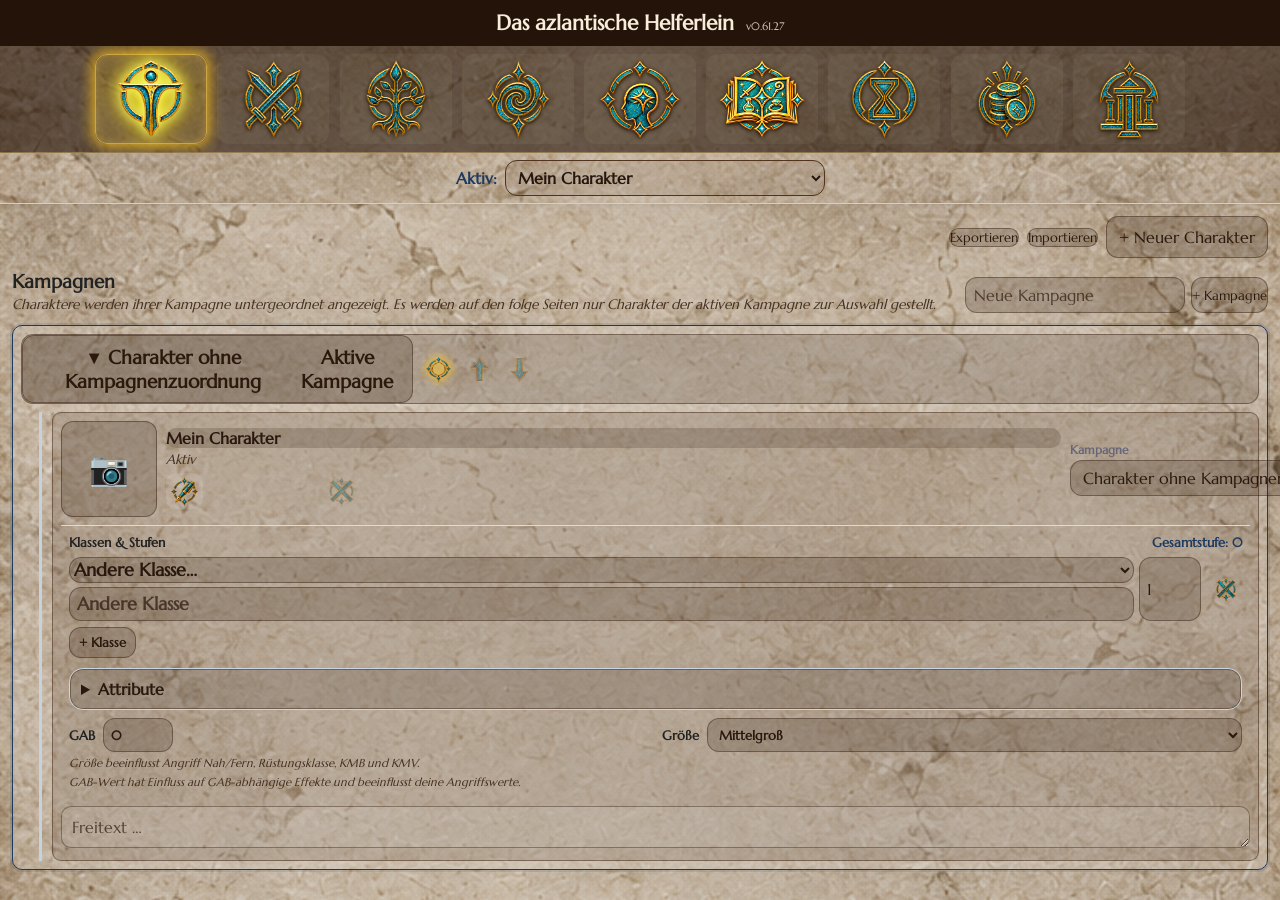
==== commit f5de5799: "Add files via upload" ====
--- a/index.html
+++ b/index.html
@@ -69,7 +69,7 @@
 
 <header>
 
-    <h1>Das azlantische Helferlein <small class="app-version">v0.61.26</small></h1>
+    <h1>Das azlantische Helferlein <small class="app-version">v0.61.27</small></h1>
 
 </header>
 
@@ -77,15 +77,15 @@
 
     <button id="btnDashboard" type="button" hidden aria-hidden="true" tabindex="-1">Dashboard</button>
 
-    <button id="btnCharaktere" type="button" class="rune-nav" aria-label="Charaktere" title="Charaktere"><img src="assets/runes/Charakter.png" alt="" aria-hidden="true"></button>
-    <button id="btnCharakterwerte" type="button" class="rune-nav" aria-label="Kampf (Werte)" title="Kampf (Werte)"><img src="assets/runes/Kampf.png" alt="" aria-hidden="true"></button>
-    <button id="btnLeben" type="button" class="rune-nav" aria-label="Leben" title="Leben"><img src="assets/runes/Leben.png" alt="" aria-hidden="true"></button>
-    <button id="btnEffekte" type="button" class="rune-nav" aria-label="Effekte" title="Effekte"><img src="assets/runes/Effekte.png" alt="" aria-hidden="true"></button>
-    <button id="btnZauber" type="button" class="rune-nav" aria-label="Zauber" title="Zauber"><img src="assets/runes/Zauber-B.png" alt="" aria-hidden="true"></button>
-    <button id="btnAusruestung" type="button" class="rune-nav" aria-label="Ausrüstungslexikon" title="Ausrüstungslexikon"><img src="assets/runes/Ausruestungskompendium.png" alt="" aria-hidden="true"></button>
-    <button id="btnZeit" type="button" class="rune-nav" aria-label="Zeit" title="Zeit"><img src="assets/runes/Zait.png" alt="" aria-hidden="true"></button>
-    <button id="btnVermoegen" type="button" class="rune-nav" aria-label="Vermögen" title="Vermögen"><img src="assets/runes/Vermögen.png" alt="" aria-hidden="true"></button>
-    <button id="btnAdmin" type="button" class="rune-nav" aria-label="Admin" title="Admin"><img src="assets/runes/Admin.png" alt="" aria-hidden="true"></button>
+    <button id="btnCharaktere" type="button" class="rune-nav" aria-label="Charaktere" title="Charaktere"><img src="assets/runes/Charakter.png?v=06127" alt="" aria-hidden="true"></button>
+    <button id="btnCharakterwerte" type="button" class="rune-nav" aria-label="Kampf (Werte)" title="Kampf (Werte)"><img src="assets/runes/Kampf.png?v=06127" alt="" aria-hidden="true"></button>
+    <button id="btnLeben" type="button" class="rune-nav" aria-label="Leben" title="Leben"><img src="assets/runes/Leben.png?v=06127" alt="" aria-hidden="true"></button>
+    <button id="btnEffekte" type="button" class="rune-nav" aria-label="Effekte" title="Effekte"><img src="assets/runes/Effekte.png?v=06127" alt="" aria-hidden="true"></button>
+    <button id="btnZauber" type="button" class="rune-nav" aria-label="Zauber" title="Zauber"><img src="assets/runes/Zauber-B.png?v=06127" alt="" aria-hidden="true"></button>
+    <button id="btnAusruestung" type="button" class="rune-nav" aria-label="Ausrüstungslexikon" title="Ausrüstungslexikon"><img src="assets/runes/Ausruestungskompendium.png?v=06127" alt="" aria-hidden="true"></button>
+    <button id="btnZeit" type="button" class="rune-nav" aria-label="Zeit" title="Zeit"><img src="assets/runes/Zait.png?v=06127" alt="" aria-hidden="true"></button>
+    <button id="btnVermoegen" type="button" class="rune-nav" aria-label="Vermögen" title="Vermögen"><img src="assets/runes/Vermögen.png?v=06127" alt="" aria-hidden="true"></button>
+    <button id="btnAdmin" type="button" class="rune-nav" aria-label="Admin" title="Admin"><img src="assets/runes/Admin.png?v=06127" alt="" aria-hidden="true"></button>
 
 
 </nav>
@@ -280,7 +280,7 @@
                     <label for="schadenEingabe">Schaden</label>
                     <div class="tp-aktionszeile">
                         <input id="schadenEingabe" type="number" min="1" max="9999" step="1" inputmode="numeric" placeholder="0">
-                        <button type="button" id="btnSchadenAnwenden" aria-label="Schaden anwenden"><img src="assets/runes/Bestaetigung.png" alt="" aria-hidden="true" class="bestaetigung-rune-0585"></button>
+                        <button type="button" id="btnSchadenAnwenden" aria-label="Schaden anwenden"><img src="assets/runes/Bestaetigung.png?v=06127" alt="" aria-hidden="true" class="bestaetigung-rune-0585"></button>
                     </div>
                 </div>
 
@@ -288,7 +288,7 @@
                     <label for="heilungEingabe">Heilung</label>
                     <div class="tp-aktionszeile">
                         <input id="heilungEingabe" type="number" min="1" max="9999" step="1" inputmode="numeric" placeholder="0">
-                        <button type="button" id="btnHeilungAnwenden" aria-label="Heilung anwenden"><img src="assets/runes/Bestaetigung.png" alt="" aria-hidden="true" class="bestaetigung-rune-0585"></button>
+                        <button type="button" id="btnHeilungAnwenden" aria-label="Heilung anwenden"><img src="assets/runes/Bestaetigung.png?v=06127" alt="" aria-hidden="true" class="bestaetigung-rune-0585"></button>
                     </div>
                 </div>
             </div>
--- a/css/ausruestung.css
+++ b/css/ausruestung.css
@@ -1,4 +1,4 @@
-/* Ausrüstungskompendium v0.61.25 – Gestaltung wie das vorhandene Zauberlexikon. */
+/* Ausrüstungskompendium v0.61.26 – Gestaltung wie das vorhandene Zauberlexikon. */
 #ausruestung { color: #39271c; }
 #ausruestung .ausr-lexikon { margin: .75rem 0 1rem; border: 1px solid rgba(70,40,20,.4) !important; border-radius: 9px; background: rgba(52,30,17,.30) !important; overflow: hidden; }
 #ausruestung .ausr-lexikon > summary { display: flex; align-items: center; gap: 12px; min-height: 78px; padding: 9px 14px; cursor: pointer; list-style: none; font-weight: 700; color: #49351e; }
@@ -27,3 +27,20 @@
 @media (max-width: 650px) { #ausruestung .ausr-filterfelder { grid-template-columns: 1fr; } #ausruestung .ausr-trefferliste { grid-template-columns: 1fr; } }
 /* Unveränderte, gewünschte Runenreihenfolge. */
 nav #btnCharaktere{order:1}nav #btnCharakterwerte{order:2}nav #btnLeben{order:3}nav #btnEffekte{order:4}nav #btnZauber{order:5}nav #btnAusruestung{order:6}nav #btnZeit{order:7}nav #btnVermoegen{order:8}nav #btnAdmin{order:9}
+
+/* Mobile-first: kompakte Metadaten, umbrechende Quellen und gut erreichbare Bedienelemente. */
+#ausruestungPergament625 { box-sizing: border-box; max-width: calc(100% - 16px); }
+#ausruestungPergament625 dl { grid-template-columns: minmax(0, 1fr) minmax(0, 2fr); align-items: start; font-size: .95em; }
+#ausruestungPergament625 dt, #ausruestungPergament625 dd { min-width: 0; overflow-wrap: anywhere; }
+#ausruestungPergament625 .zauber-pergament-schliessen-600 { min-width: 44px; min-height: 44px; }
+@media (max-width: 650px) {
+  #ausruestung .ausr-inhalt { padding: .65rem; }
+  #ausruestung .ausr-suche { flex-direction: column; align-items: stretch; gap: .35rem; }
+  #ausruestung .ausr-suche input, #ausruestung .ausr-filterfelder select { min-width: 0; min-height: 44px; font-size: 16px; }
+  #ausruestung .ausr-treffer { min-width: 0; min-height: 44px; overflow-wrap: anywhere; }
+  #ausruestung .ausr-trefferliste { grid-template-columns: minmax(0,1fr); max-height: 50vh; }
+  #ausruestung .ausr-lexikon > summary { gap: 8px; padding: 8px; min-height: 64px; }
+  #ausruestung .ausr-titelrune { width: 48px; height: 48px; flex-basis: 48px; }
+  #ausruestungPergament625 .zauber-pergament-inhalt-600 { padding: .85rem; }
+  #ausruestungPergament625 dl { grid-template-columns: minmax(0, 40%) minmax(0, 1fr); gap: .4rem .55rem; }
+}
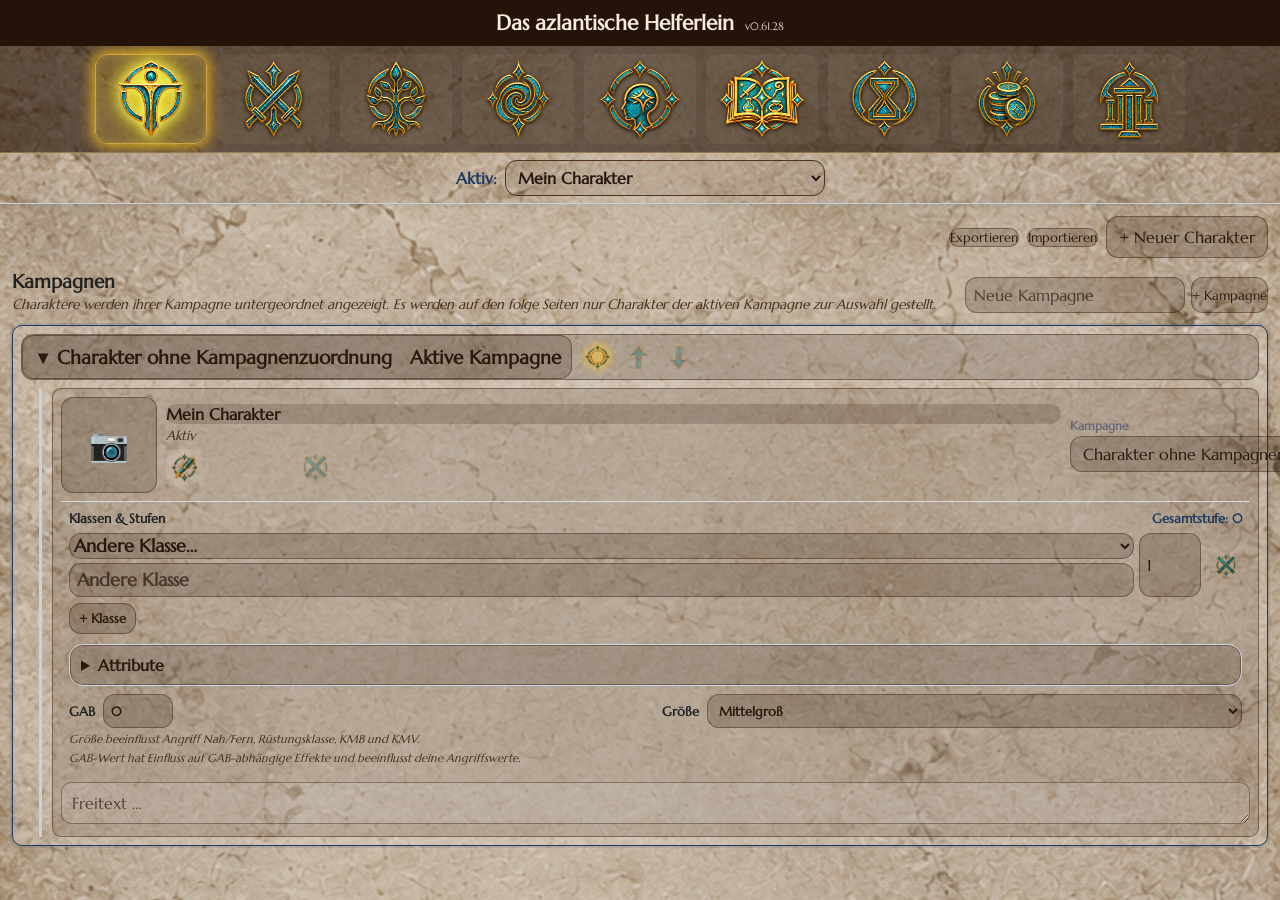
==== commit 2a1e4e83: "Add files via upload" ====
--- a/index.html
+++ b/index.html
@@ -69,7 +69,7 @@
 
 <header>
 
-    <h1>Das azlantische Helferlein <small class="app-version">v0.61.27</small></h1>
+    <h1>Das azlantische Helferlein <small class="app-version">v0.61.28</small></h1>
 
 </header>
 
@@ -90,6 +90,7 @@
 
 </nav>
 
+<div id="charakterSpeicherWarnung" role="alert" hidden style="padding:12px;background:#fff0ce;color:#6b2415;font-weight:bold"></div>
 <main>
 
     <!-- ========================= -->
@@ -440,6 +441,7 @@
         </div>
 
         <div id="adminWerkzeuge" class="admin-karte" hidden>
+            <h3>Charakter-Notfallsicherung</h3><p>Lokale Sicherung der Charakterliste (kein vollständiger Charakterexport).</p><button type="button" id="btnCharakterBackup628">Letzten Charakterbestand wiederherstellen</button>
             <button type="button" id="btnZauberExport616">Zauberdatenbank als zauber.json exportieren</button>
             <h3>Standard-Effektliste</h3>
             <p>Öffne die Seite „Effekte“ und tippe bei einem Standardeffekt auf ✏️. Änderungen werden als lokaler Admin-Arbeitsstand gespeichert.</p>
@@ -453,7 +455,7 @@
 </main>
 <script>document.addEventListener("DOMContentLoaded",()=>{const b=document.getElementById("btnZauberExport616");if(b)b.addEventListener("click",()=>{if(typeof window.pfZauberDatenExport616==="function")window.pfZauberDatenExport616();else alert("Zauberdatenbank wird noch geladen.")})});</script>
 
-<script src="js/app.js?v=61.22"></script>
+<script src="js/app.js?v=61.28"></script>
 <script src="js/charakterwerte.js?v=61.21"></script>
 <script src="js/leben.js?v=53"></script>
 <script src="js/vermoegen.js?v=42.1"></script>
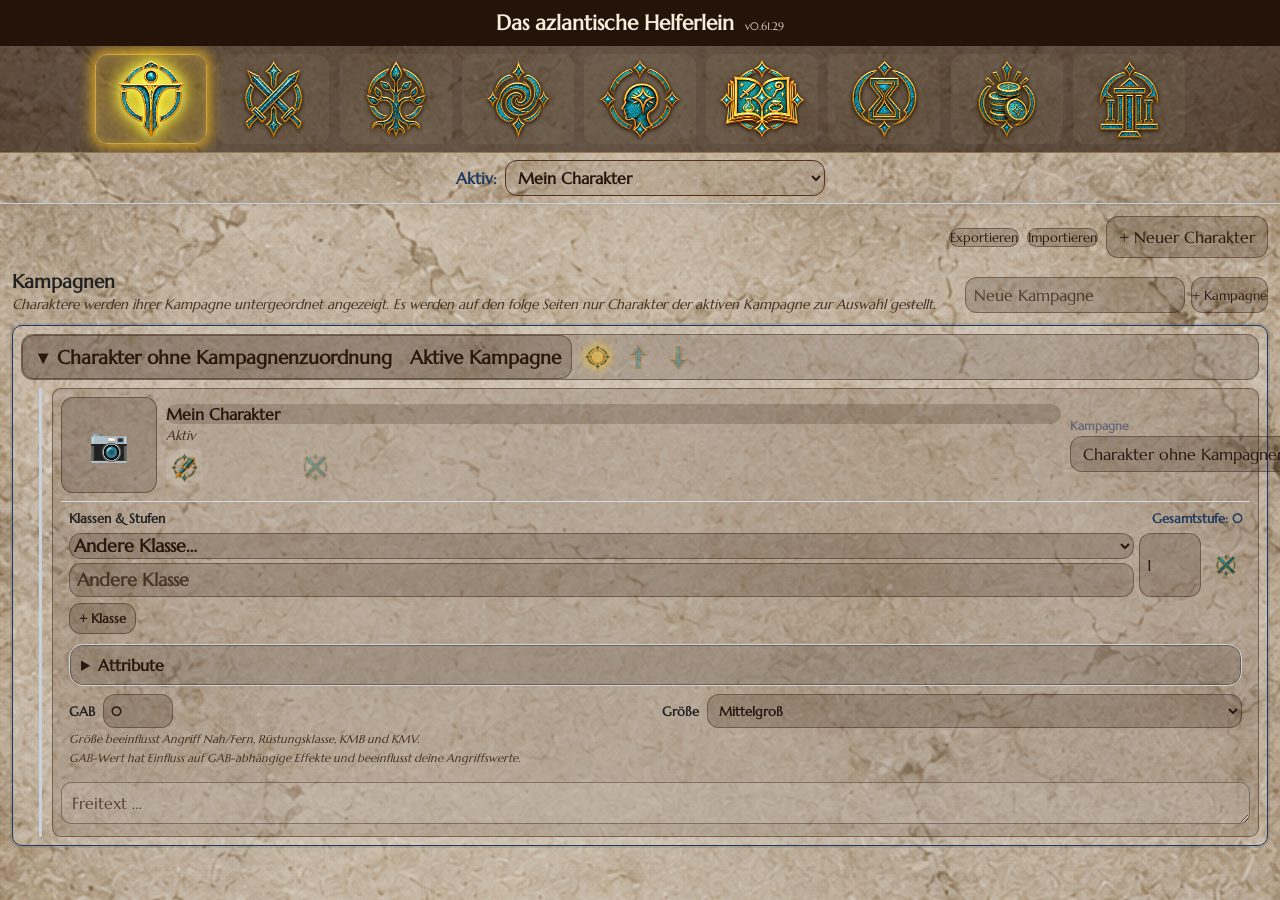
==== commit afb405c1: "Add files via upload" ====
--- a/index.html
+++ b/index.html
@@ -69,7 +69,7 @@
 
 <header>
 
-    <h1>Das azlantische Helferlein <small class="app-version">v0.61.28</small></h1>
+    <h1>Das azlantische Helferlein <small class="app-version">v0.61.29</small></h1>
 
 </header>
 
@@ -557,7 +557,7 @@
 <script src="js/zeit.js?v=61.10"></script>
 <script src="js/zauber.js?v=61.21"></script>
 <script src="js/rune-actions.js?v=57.1"></script>
-<script src="js/ausruestung.js?v=61.26"></script>
+<script src="js/ausruestung.js?v=61.29"></script>
 </body>
 
 </html>
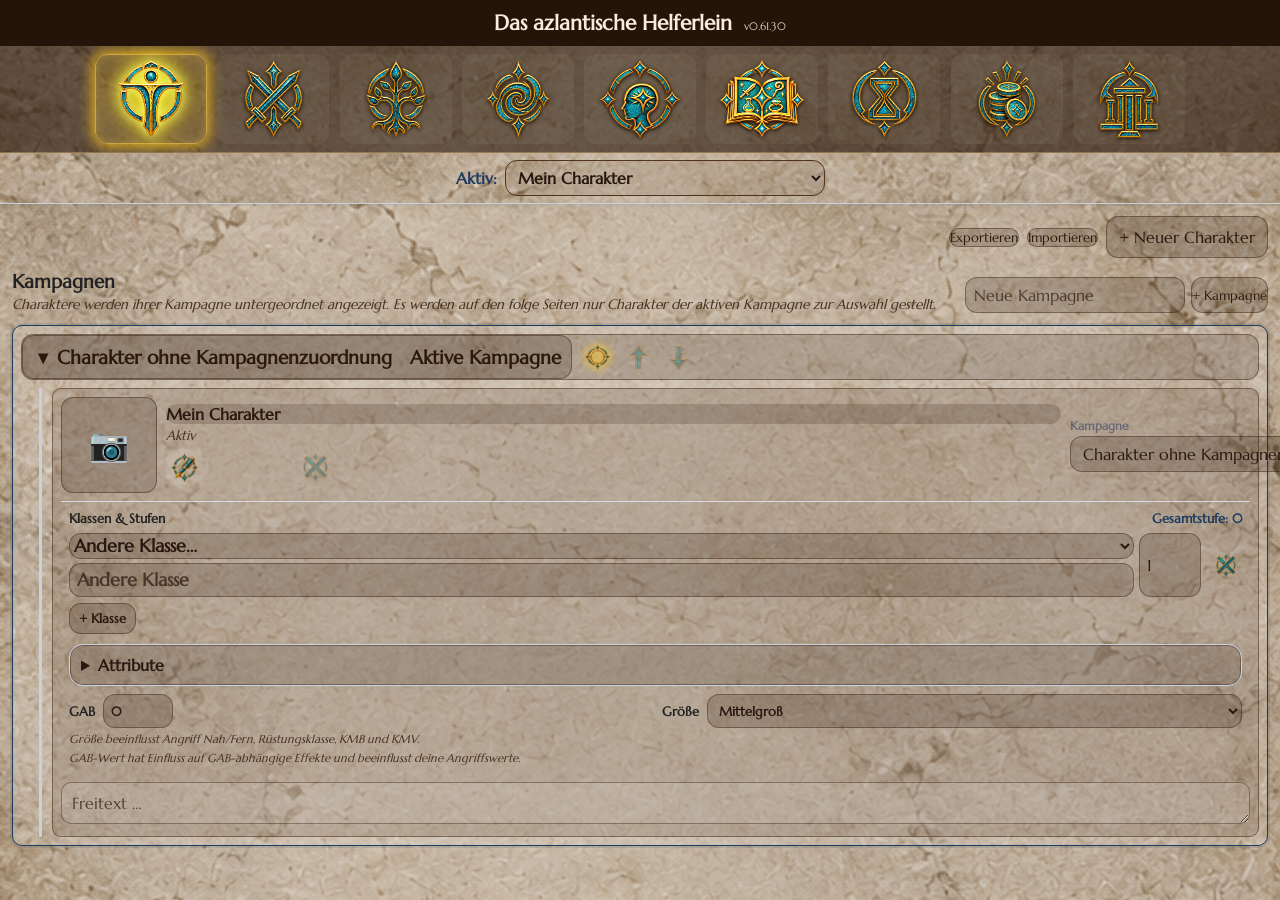
==== commit 7e40e84a: "Add files via upload" ====
--- a/index.html
+++ b/index.html
@@ -23,7 +23,7 @@
     <link rel="stylesheet" href="css/vermoegen.css?v=42">
     <link rel="stylesheet" href="css/zeit.css?v=54.6">
     <link rel="stylesheet" href="css/zauber.css?v=61.1">
-    <link rel="stylesheet" href="css/ausruestung.css?v=61.26">
+    <link rel="stylesheet" href="css/ausruestung.css?v=61.30">
     
     <meta name="theme-color" content="#1e3a5f">
     <link rel="stylesheet" href="css/commit50.css?v=50.4">
@@ -69,7 +69,7 @@
 
 <header>
 
-    <h1>Das azlantische Helferlein <small class="app-version">v0.61.29</small></h1>
+    <h1>Das azlantische Helferlein <small class="app-version">v0.61.30</small></h1>
 
 </header>
 
@@ -455,7 +455,7 @@
 </main>
 <script>document.addEventListener("DOMContentLoaded",()=>{const b=document.getElementById("btnZauberExport616");if(b)b.addEventListener("click",()=>{if(typeof window.pfZauberDatenExport616==="function")window.pfZauberDatenExport616();else alert("Zauberdatenbank wird noch geladen.")})});</script>
 
-<script src="js/app.js?v=61.28"></script>
+<script src="js/app.js?v=61.30"></script>
 <script src="js/charakterwerte.js?v=61.21"></script>
 <script src="js/leben.js?v=53"></script>
 <script src="js/vermoegen.js?v=42.1"></script>
@@ -557,7 +557,7 @@
 <script src="js/zeit.js?v=61.10"></script>
 <script src="js/zauber.js?v=61.21"></script>
 <script src="js/rune-actions.js?v=57.1"></script>
-<script src="js/ausruestung.js?v=61.29"></script>
+<script src="js/ausruestung.js?v=61.30"></script>
 </body>
 
 </html>
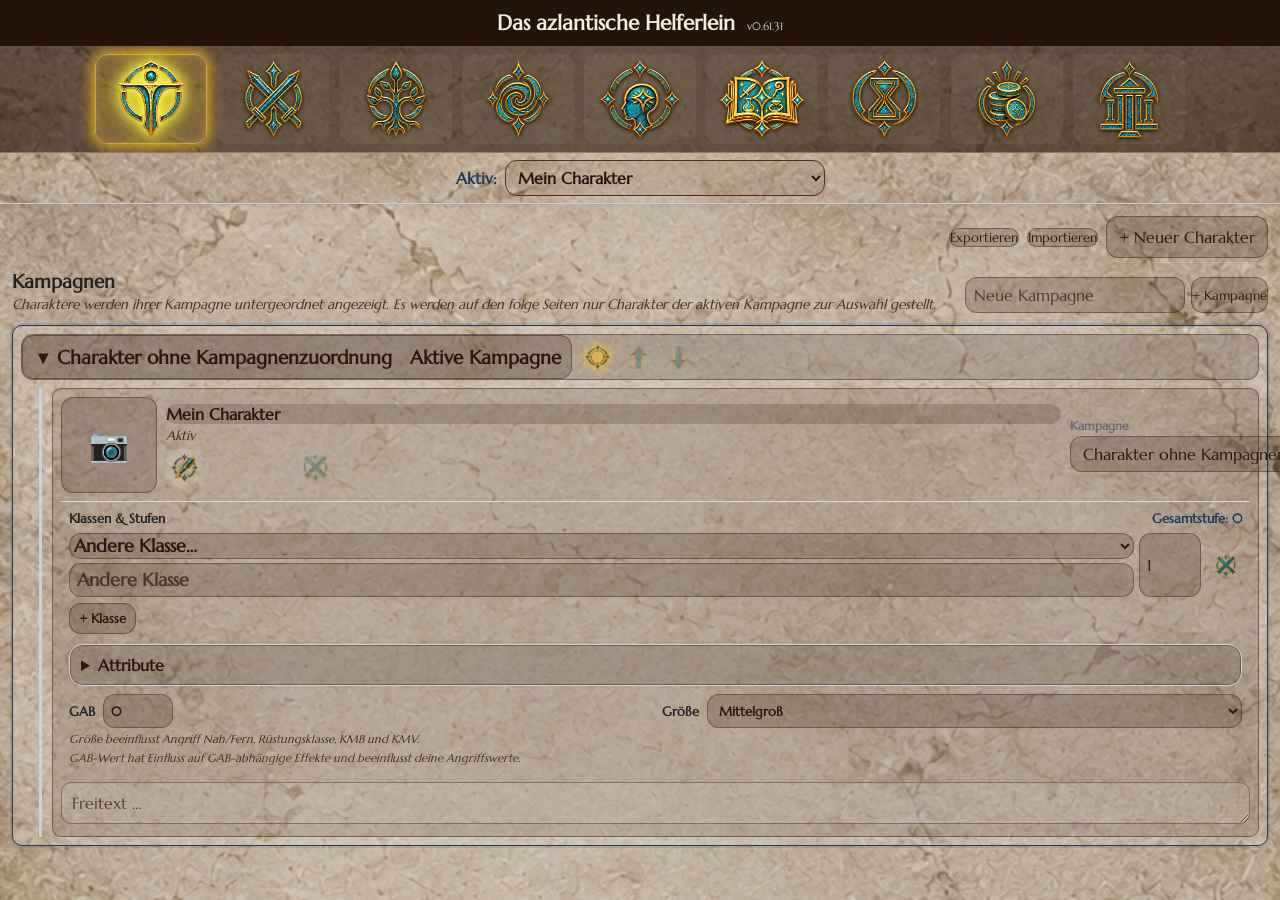
==== commit 74d3aeb7: "Add files via upload" ====
--- a/index.html
+++ b/index.html
@@ -23,7 +23,7 @@
     <link rel="stylesheet" href="css/vermoegen.css?v=42">
     <link rel="stylesheet" href="css/zeit.css?v=54.6">
     <link rel="stylesheet" href="css/zauber.css?v=61.1">
-    <link rel="stylesheet" href="css/ausruestung.css?v=61.30">
+    <link rel="stylesheet" href="css/ausruestung.css?v=61.31">
     
     <meta name="theme-color" content="#1e3a5f">
     <link rel="stylesheet" href="css/commit50.css?v=50.4">
@@ -69,7 +69,7 @@
 
 <header>
 
-    <h1>Das azlantische Helferlein <small class="app-version">v0.61.30</small></h1>
+    <h1>Das azlantische Helferlein <small class="app-version">v0.61.31</small></h1>
 
 </header>
 
@@ -557,7 +557,7 @@
 <script src="js/zeit.js?v=61.10"></script>
 <script src="js/zauber.js?v=61.21"></script>
 <script src="js/rune-actions.js?v=57.1"></script>
-<script src="js/ausruestung.js?v=61.30"></script>
+<script src="js/ausruestung.js?v=61.31"></script>
 </body>
 
 </html>
--- a/css/ausruestung.css
+++ b/css/ausruestung.css
@@ -44,3 +44,11 @@
   #ausruestungPergament625 .zauber-pergament-inhalt-600 { padding: .85rem; }
   #ausruestungPergament625 dl { grid-template-columns: minmax(0, 40%) minmax(0, 1fr); gap: .4rem .55rem; }
 }
+
+.ausr-inv-aktion, #ausrInventar630 input { min-height:44px; box-sizing:border-box; border:1px solid #987d50; border-radius:7px; background:#f3e6c9; color:#39271c; font:inherit; padding:.45rem .65rem; overflow-wrap:anywhere; }
+#ausrInventar630 .ausr-inv-gruppe { margin:.5rem 0; border:1px solid #987d50; border-radius:7px; padding:.5rem; }
+#ausrInventar630 summary { cursor:pointer; padding:.5rem; font-weight:bold; }
+.ausr-inv-zeile { display:grid; gap:.4rem; padding:.5rem 0; border-top:1px solid #bba37d; }
+.ausr-inv-controls { display:flex; flex-wrap:wrap; gap:.5rem; }
+#ausrInventar630 input { width:7rem; max-width:100%; font-size:16px; }
+.ausr-inv-name { font-weight:bold; }
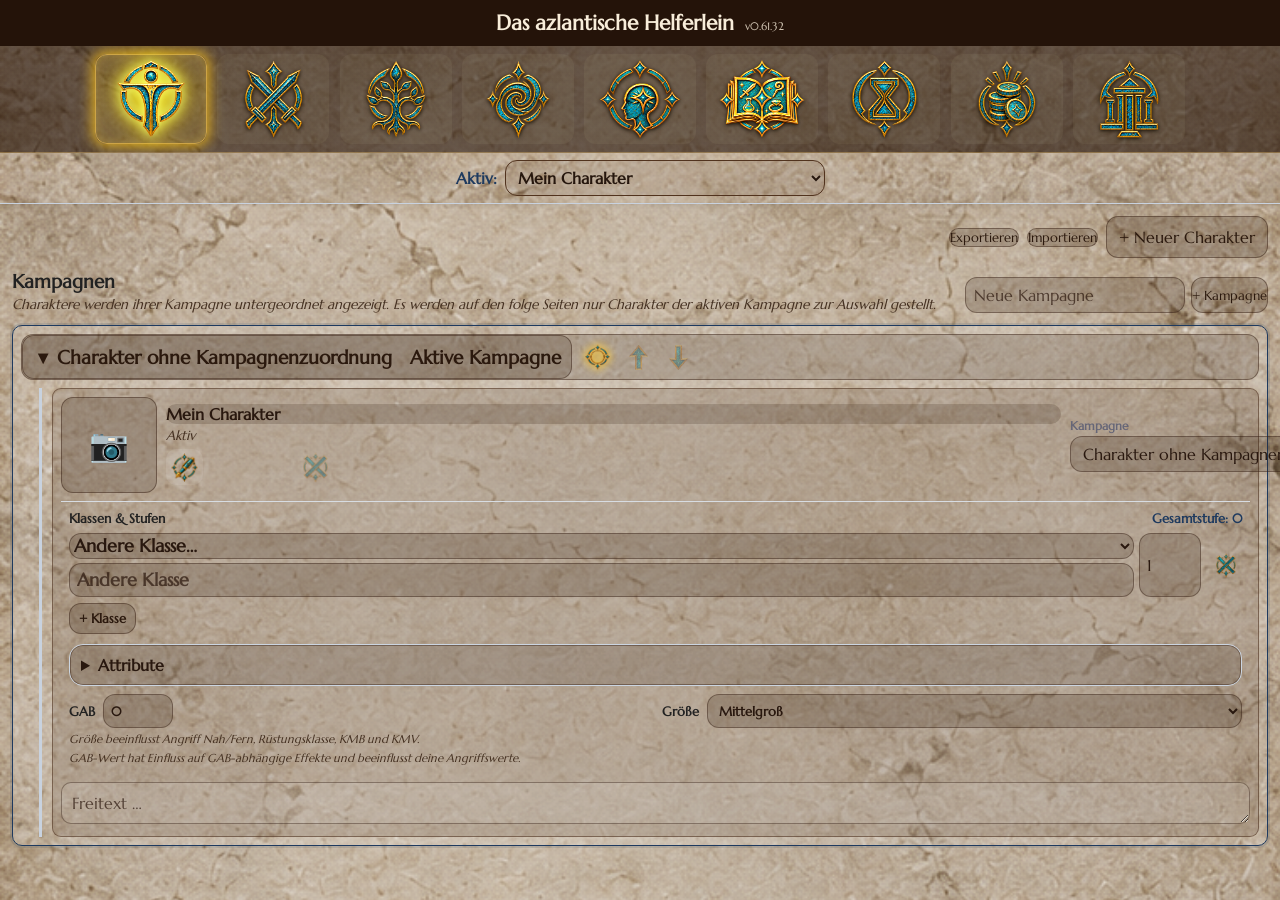
==== commit 7597b46c: "Add files via upload" ====
--- a/index.html
+++ b/index.html
@@ -23,7 +23,7 @@
     <link rel="stylesheet" href="css/vermoegen.css?v=42">
     <link rel="stylesheet" href="css/zeit.css?v=54.6">
     <link rel="stylesheet" href="css/zauber.css?v=61.1">
-    <link rel="stylesheet" href="css/ausruestung.css?v=61.31">
+    <link rel="stylesheet" href="css/ausruestung.css?v=61.32">
     
     <meta name="theme-color" content="#1e3a5f">
     <link rel="stylesheet" href="css/commit50.css?v=50.4">
@@ -69,7 +69,7 @@
 
 <header>
 
-    <h1>Das azlantische Helferlein <small class="app-version">v0.61.31</small></h1>
+    <h1>Das azlantische Helferlein <small class="app-version">v0.61.32</small></h1>
 
 </header>
 
@@ -557,7 +557,7 @@
 <script src="js/zeit.js?v=61.10"></script>
 <script src="js/zauber.js?v=61.21"></script>
 <script src="js/rune-actions.js?v=57.1"></script>
-<script src="js/ausruestung.js?v=61.31"></script>
+<script src="js/ausruestung.js?v=61.32"></script>
 </body>
 
 </html>
--- a/css/ausruestung.css
+++ b/css/ausruestung.css
@@ -52,3 +52,15 @@
 .ausr-inv-controls { display:flex; flex-wrap:wrap; gap:.5rem; }
 #ausrInventar630 input { width:7rem; max-width:100%; font-size:16px; }
 .ausr-inv-name { font-weight:bold; }
+
+/* v0.61.31: eine kompakte Inventarzeile, unabhängig von globalen Button-Regeln. */
+#ausrInventar630 .ausr-inv-zeile {display:flex;align-items:center;gap:4px;padding:4px 0;min-width:0;}
+#ausrInventar630 .ausr-inv-zeile > button {flex:1 1 0;min-width:0;width:auto!important;text-align:left;white-space:normal;line-height:1.15;}
+#ausrInventar630 .ausr-inv-controls {display:flex;flex:0 0 auto;flex-wrap:nowrap;align-items:center;gap:3px;width:auto!important;}
+#ausrInventar630 .ausr-inv-controls input {width:52px!important;min-width:0;max-width:52px;padding:3px;margin:0;}
+#ausrInventar630 .ausr-inv-zeile button {margin:0!important;min-height:44px;height:auto;box-sizing:border-box;padding:4px!important;}
+#ausrInventar630 .ausr-inv-controls button {width:44px!important;min-width:44px;max-width:44px;background:#f3e6c9!important;background-image:none!important;color:#39271c!important;}
+#ausrInventar630 .ausr-inv-controls button[aria-pressed=true] {background:#d1dfc4!important;}
+#ausrInventar630 .ausr-slot {padding:4px 0;border-top:1px solid #bba37d;overflow-wrap:anywhere;}
+#ausrInventar630 .ausr-inv-gruppe {padding:4px;}
+#ausrInventar630 .ausr-inv-name {margin:4px 0;}
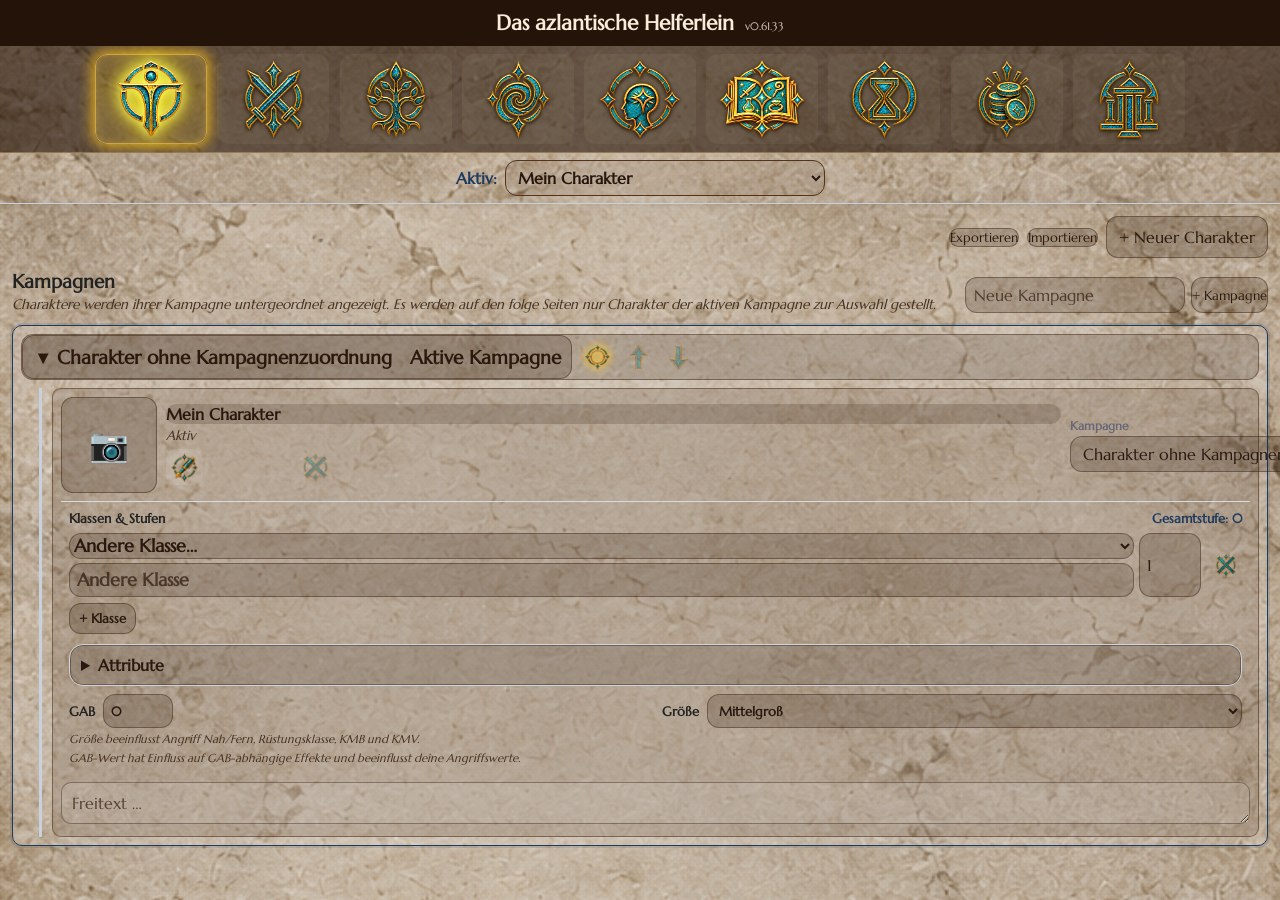
==== commit 384a7e6e: "Add files via upload" ====
--- a/index.html
+++ b/index.html
@@ -23,7 +23,7 @@
     <link rel="stylesheet" href="css/vermoegen.css?v=42">
     <link rel="stylesheet" href="css/zeit.css?v=54.6">
     <link rel="stylesheet" href="css/zauber.css?v=61.1">
-    <link rel="stylesheet" href="css/ausruestung.css?v=61.32">
+    <link rel="stylesheet" href="css/ausruestung.css?v=61.33">
     
     <meta name="theme-color" content="#1e3a5f">
     <link rel="stylesheet" href="css/commit50.css?v=50.4">
@@ -69,7 +69,7 @@
 
 <header>
 
-    <h1>Das azlantische Helferlein <small class="app-version">v0.61.32</small></h1>
+    <h1>Das azlantische Helferlein <small class="app-version">v0.61.33</small></h1>
 
 </header>
 
@@ -557,7 +557,7 @@
 <script src="js/zeit.js?v=61.10"></script>
 <script src="js/zauber.js?v=61.21"></script>
 <script src="js/rune-actions.js?v=57.1"></script>
-<script src="js/ausruestung.js?v=61.32"></script>
+<script src="js/ausruestung.js?v=61.33"></script>
 </body>
 
 </html>
--- a/css/ausruestung.css
+++ b/css/ausruestung.css
@@ -64,3 +64,11 @@
 #ausrInventar630 .ausr-slot {padding:4px 0;border-top:1px solid #bba37d;overflow-wrap:anywhere;}
 #ausrInventar630 .ausr-inv-gruppe {padding:4px;}
 #ausrInventar630 .ausr-inv-name {margin:4px 0;}
+
+#ausruestung input,#ausruestung select,#ausruestung .ausr-treffer,#ausruestung .ausr-inv-aktion,#ausruestung #ausrInventar630 .ausr-inv-controls button,#ausruestungPergament625 select,#ausruestungPergament625 .ausr-inv-aktion {background-color:rgba(255,255,255,.15)!important;}
+#ausruestung .ausr-rune,#ausruestungPergament625 .ausr-rune {background:transparent!important;border:0!important;}
+.ausr-rune img {width:30px;height:30px;object-fit:contain;}
+#ausruestung #ausrInventar630 .ausr-rune[aria-pressed=false] img {opacity:.45;}
+#ausruestung #ausrInventar630 .ausr-rune[aria-pressed=true] img {filter:drop-shadow(0 0 4px gold);}
+#ausruestung #ausrInventar630 .ausr-inv-controls .ausr-zuordnung {width:auto!important;max-width:85px;overflow-wrap:anywhere;font-size:.85em;}
+#ausruestungPergament625 .ausr-angriffwahl {display:inline-flex;align-items:center;gap:5px;margin:6px;min-height:44px;}
